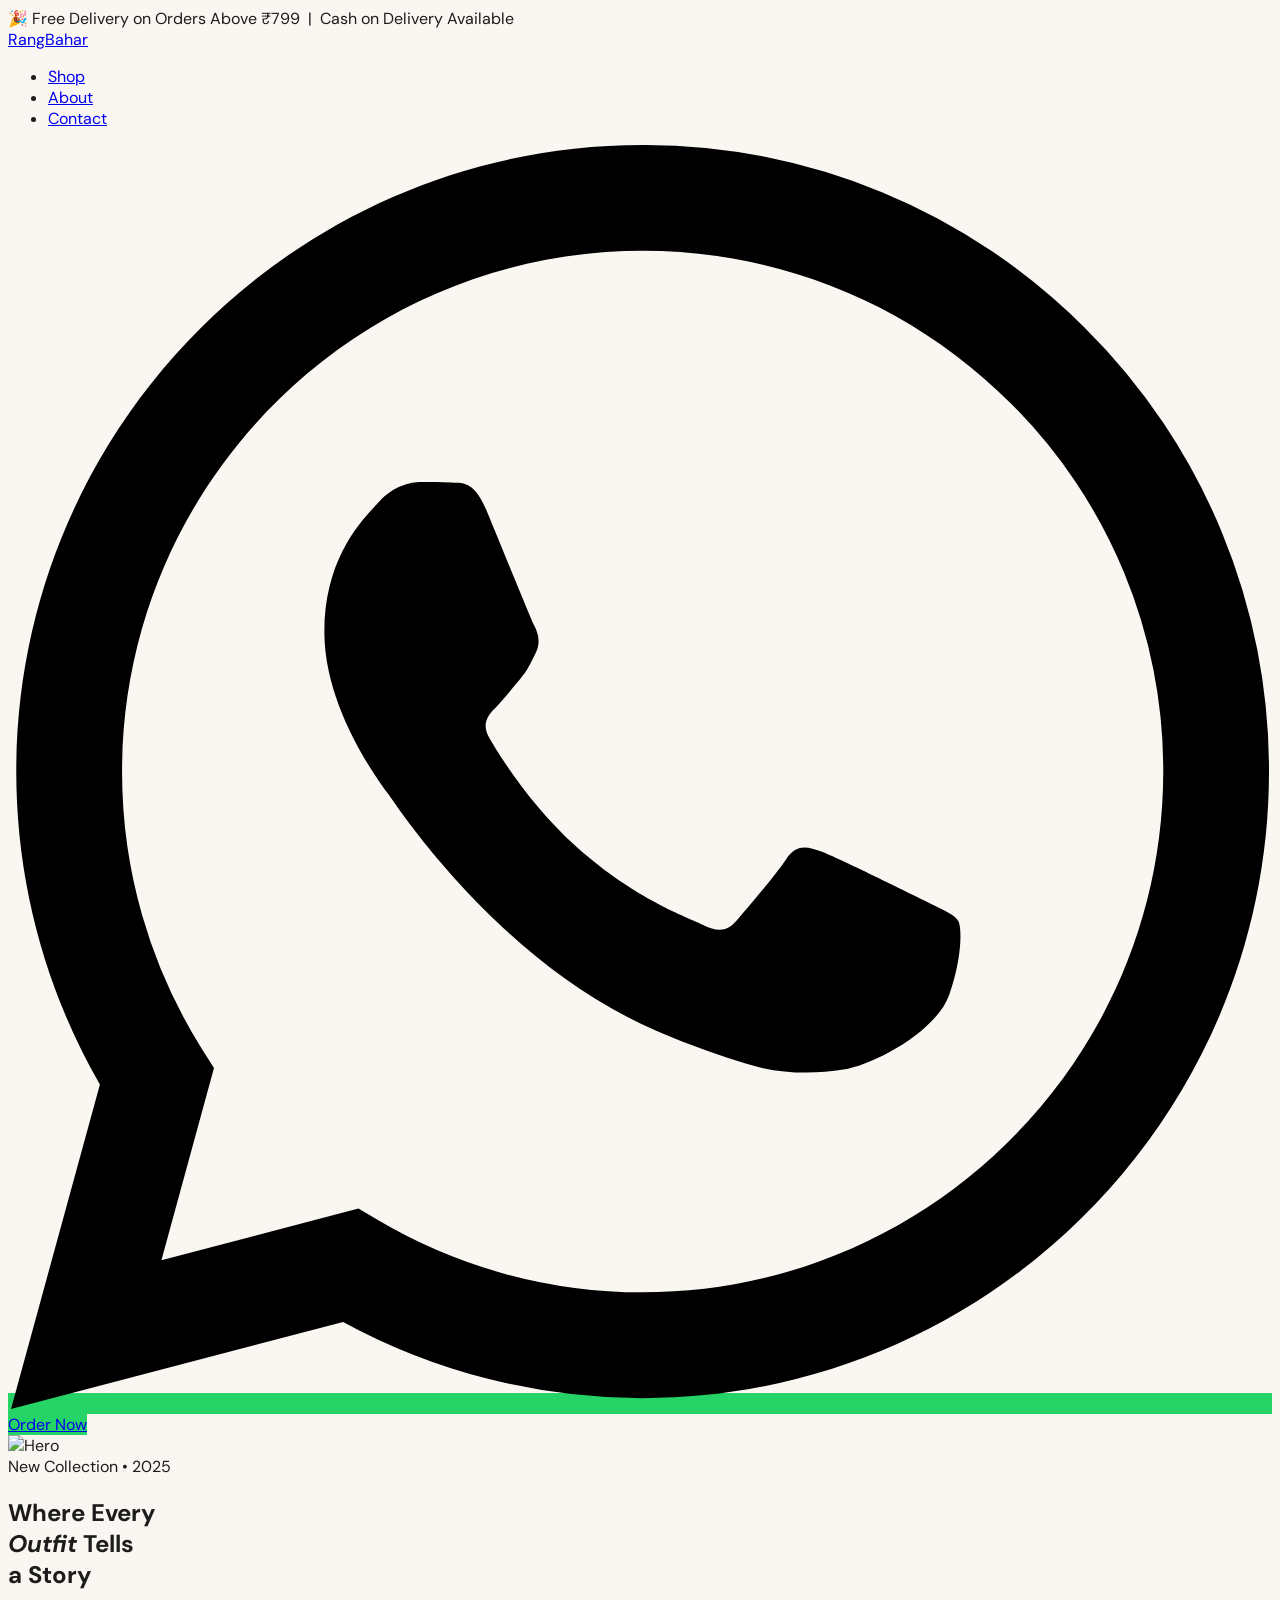
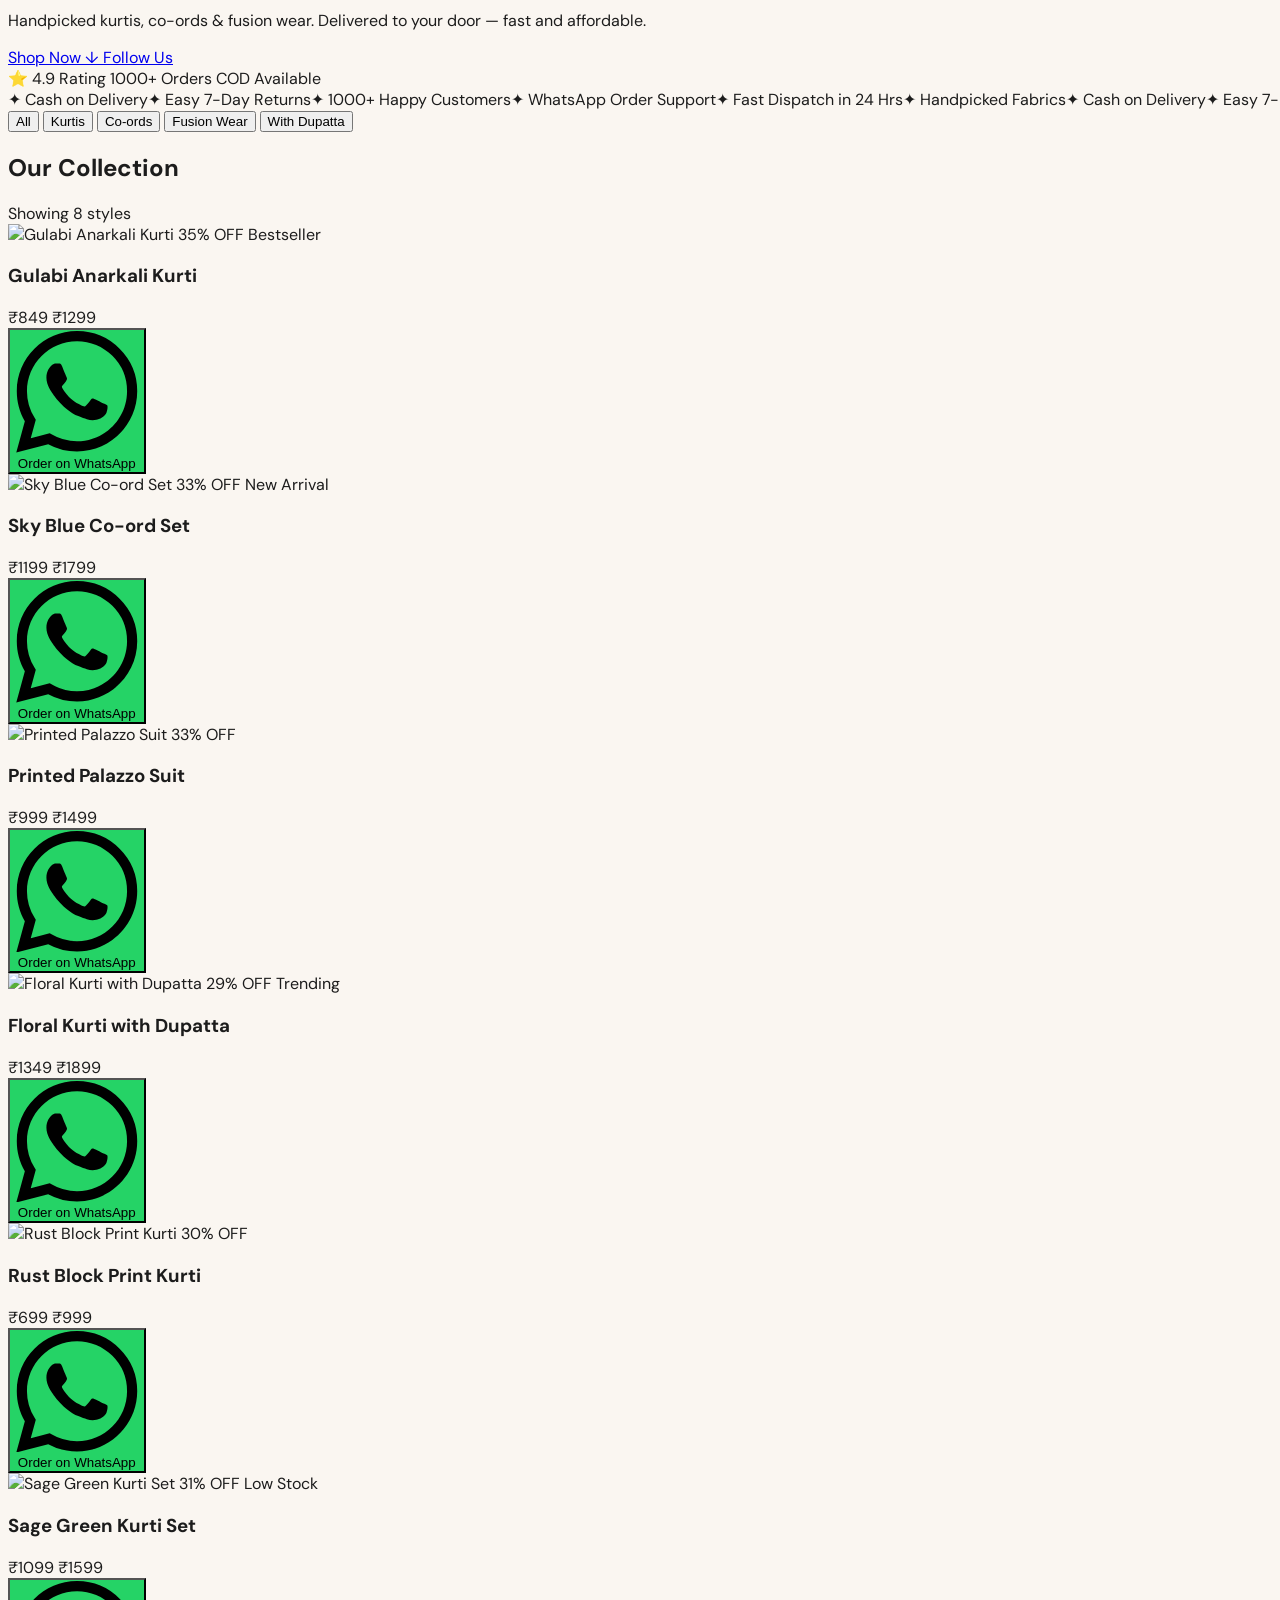
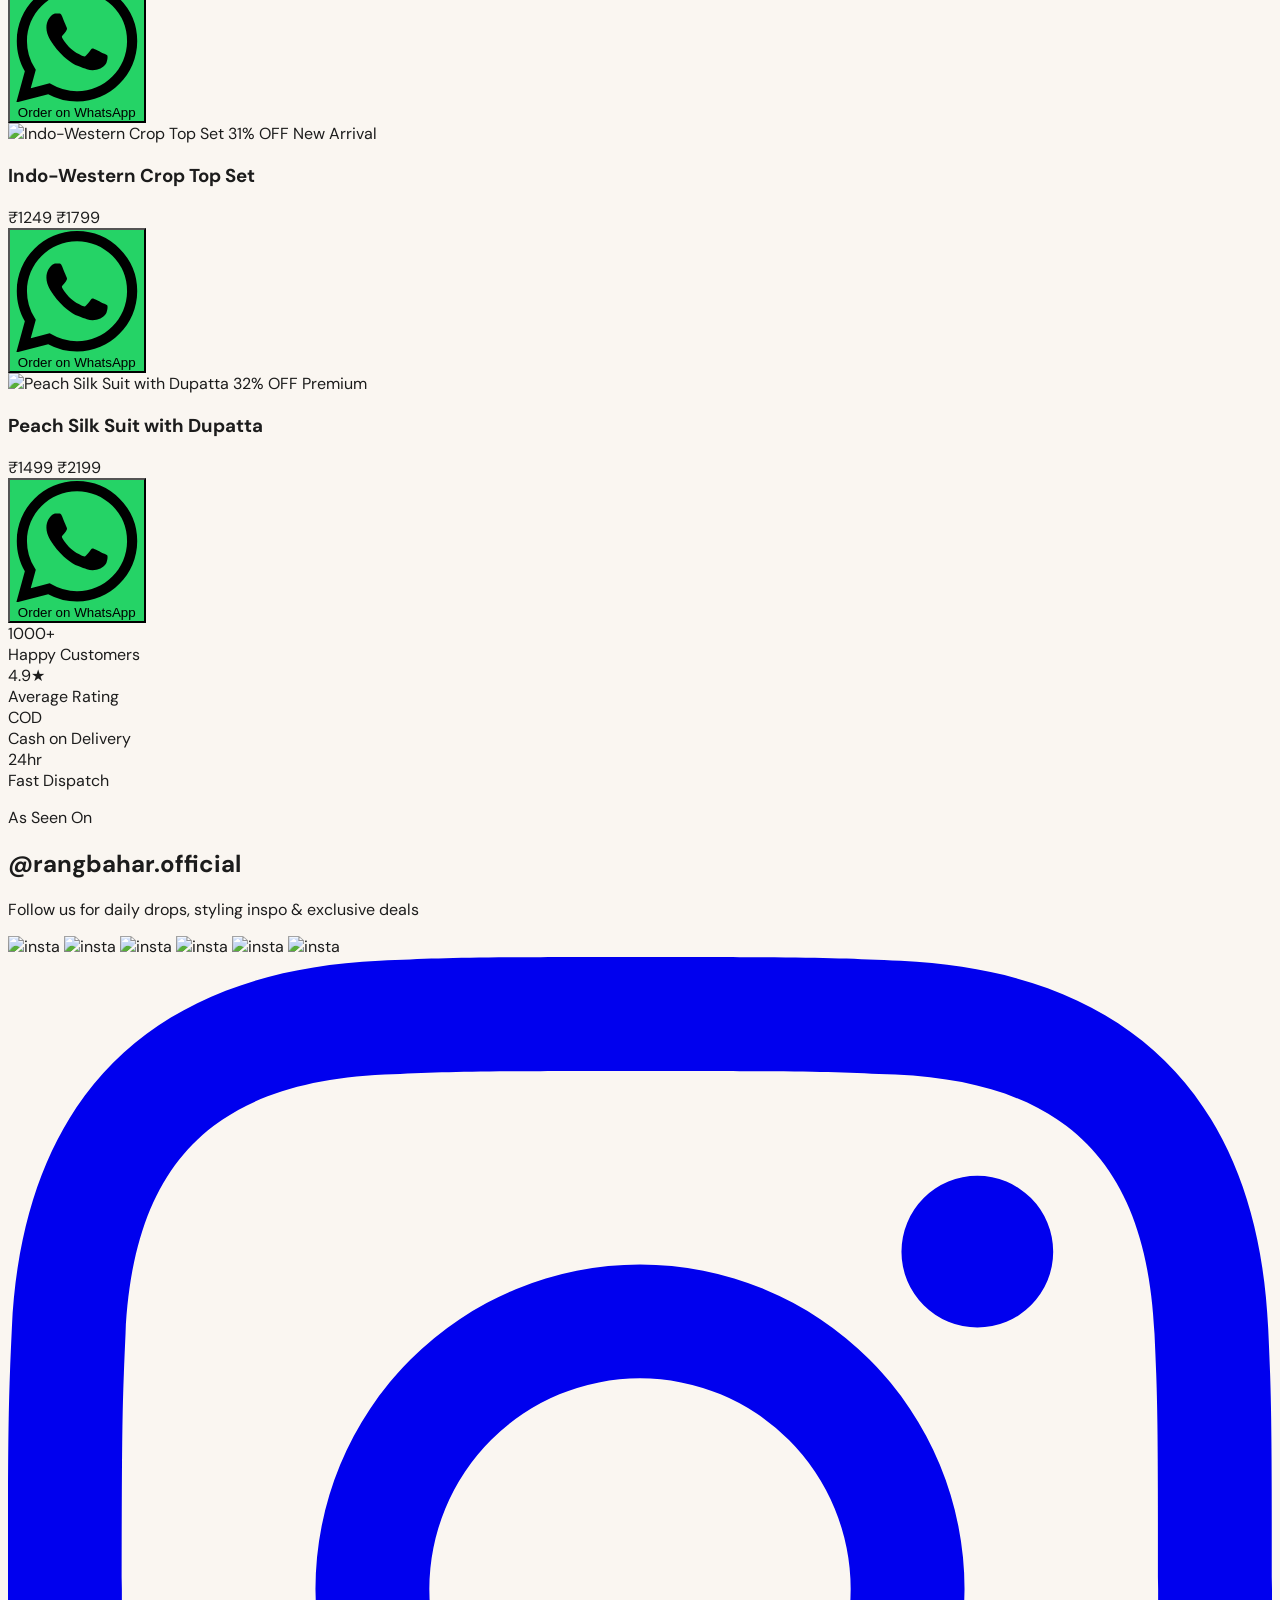
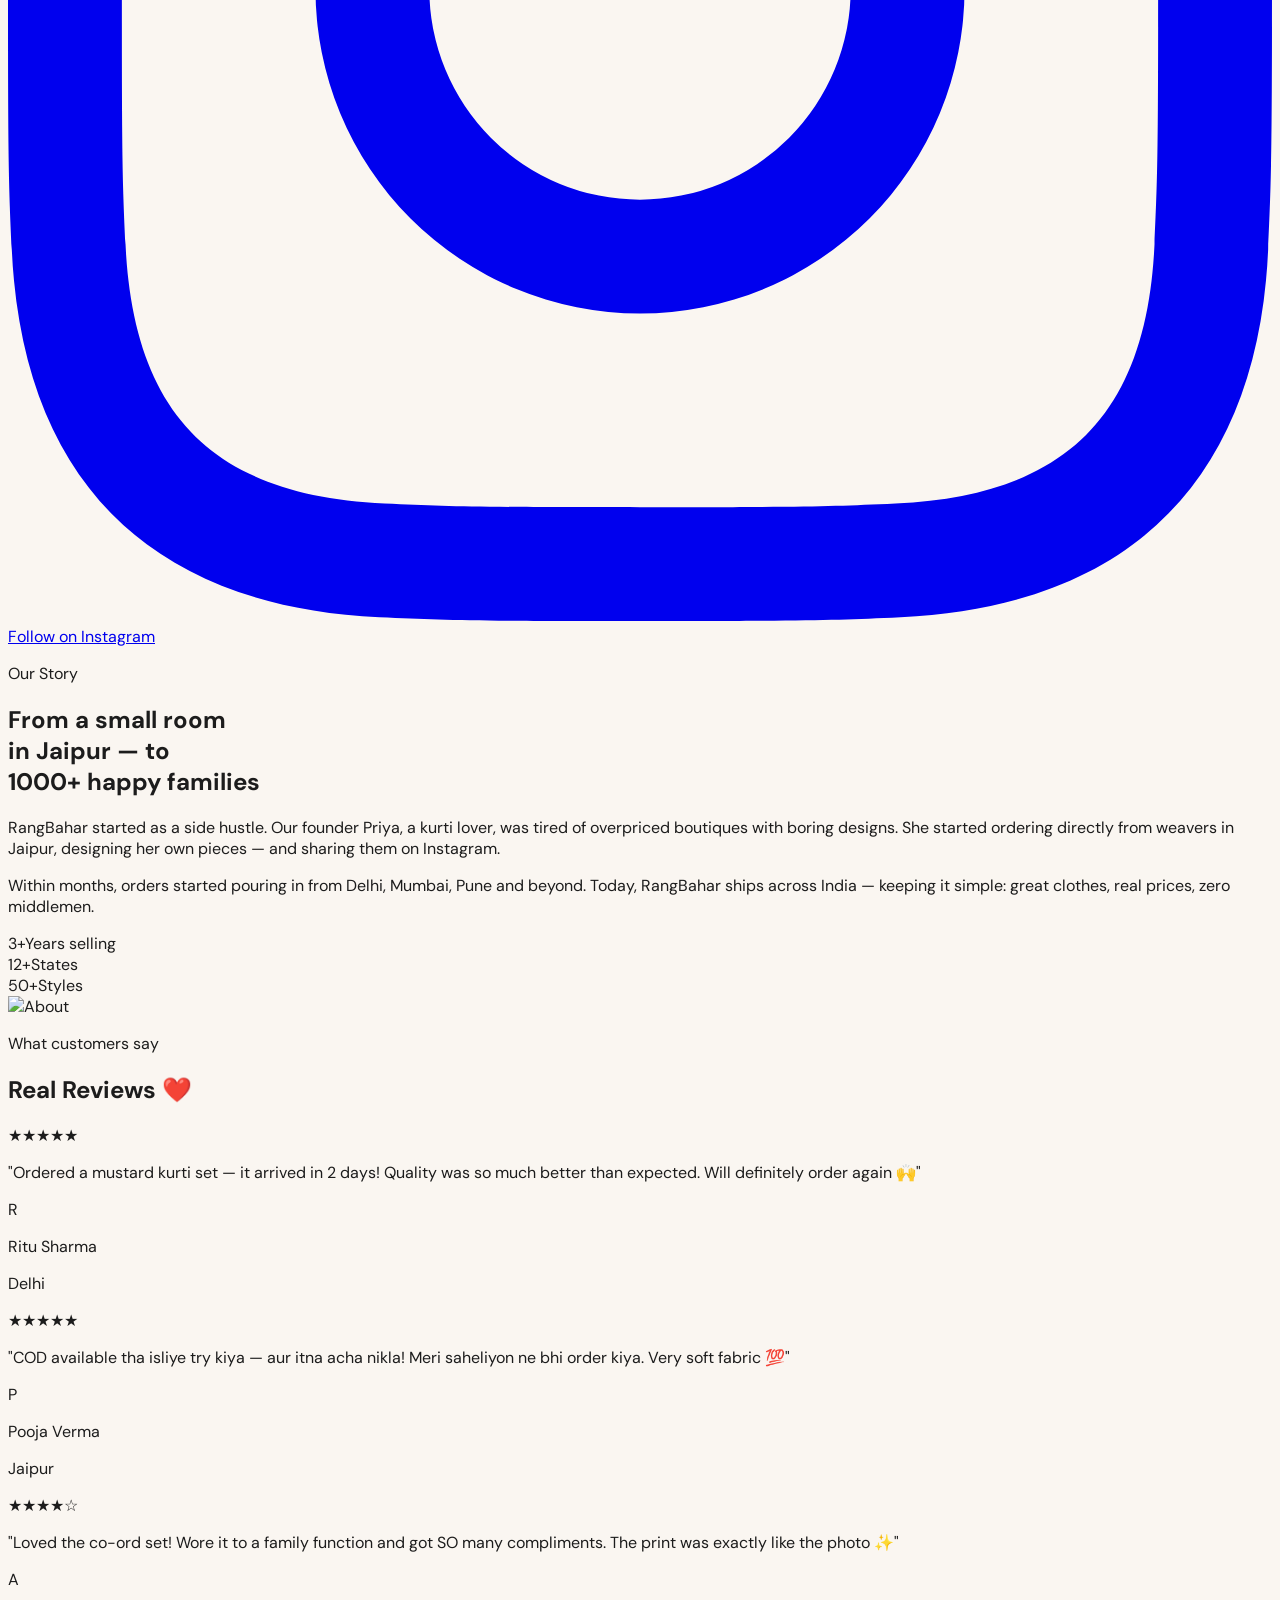
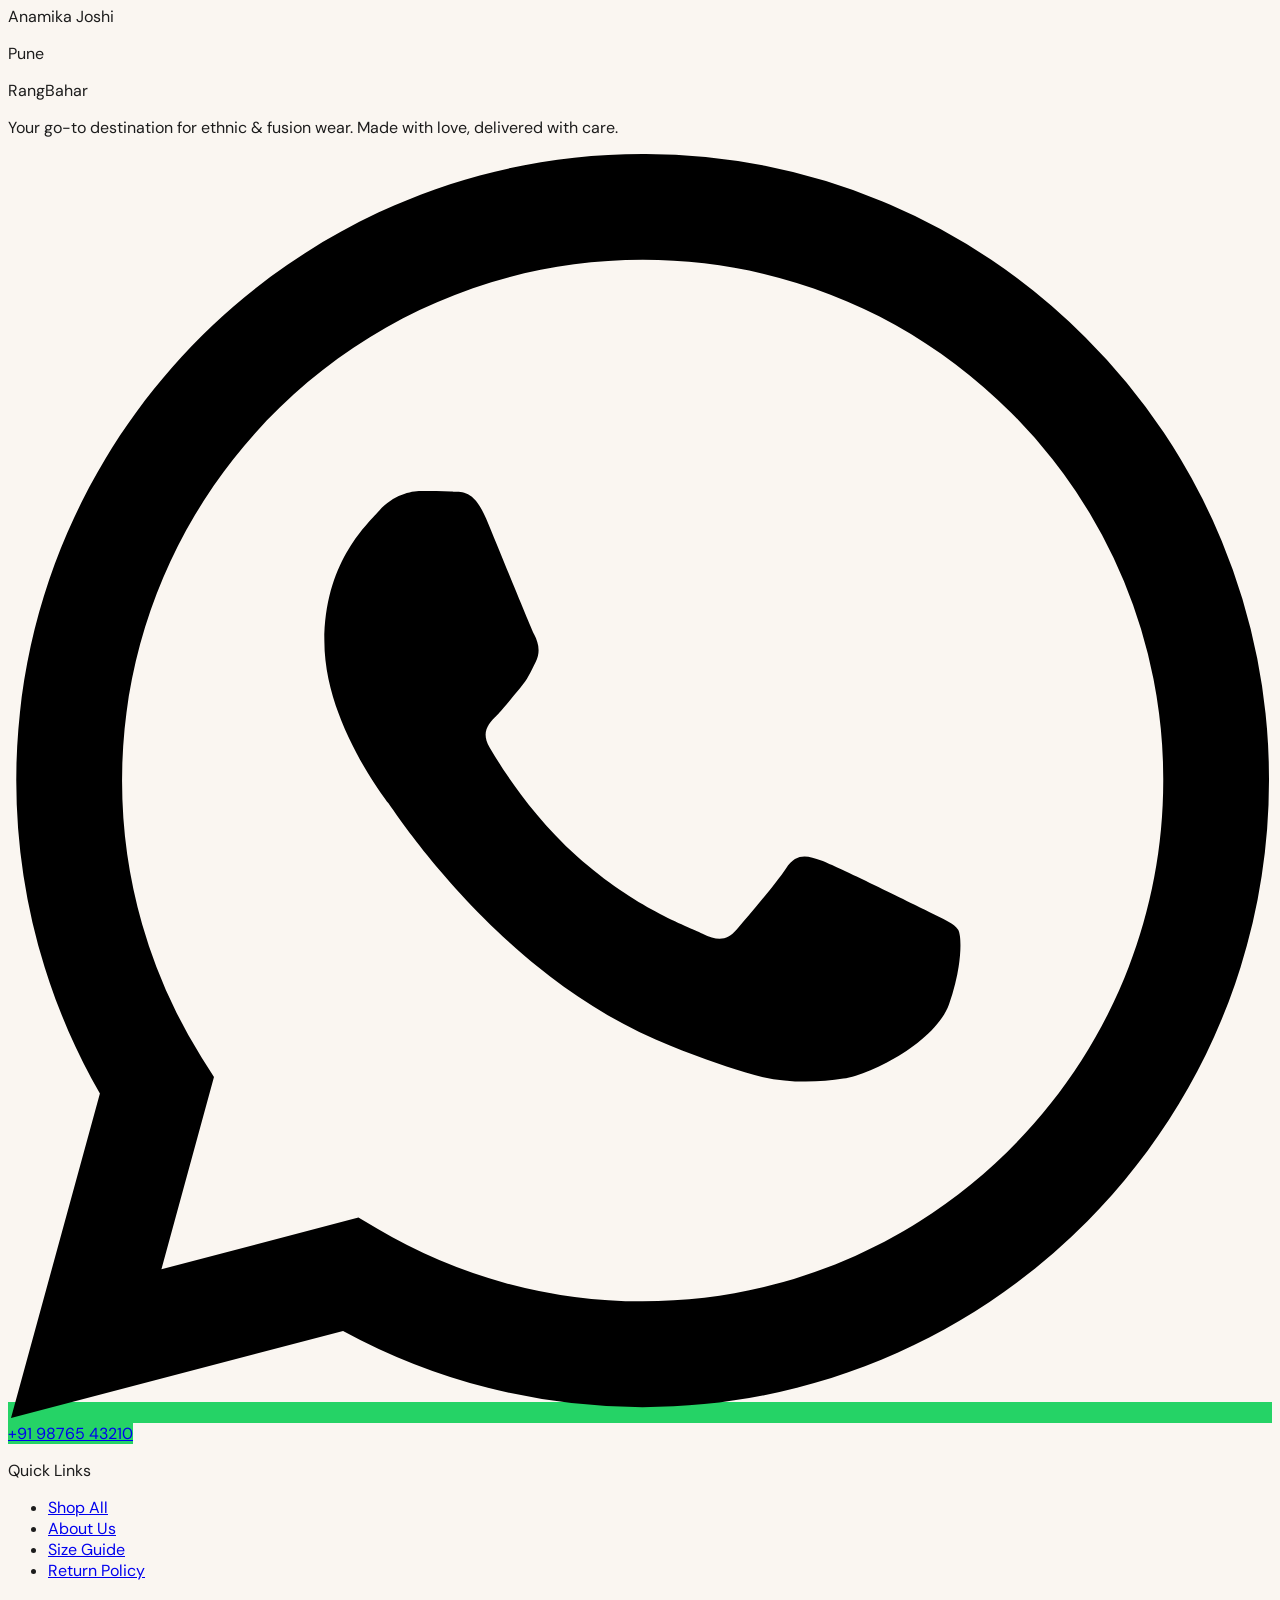
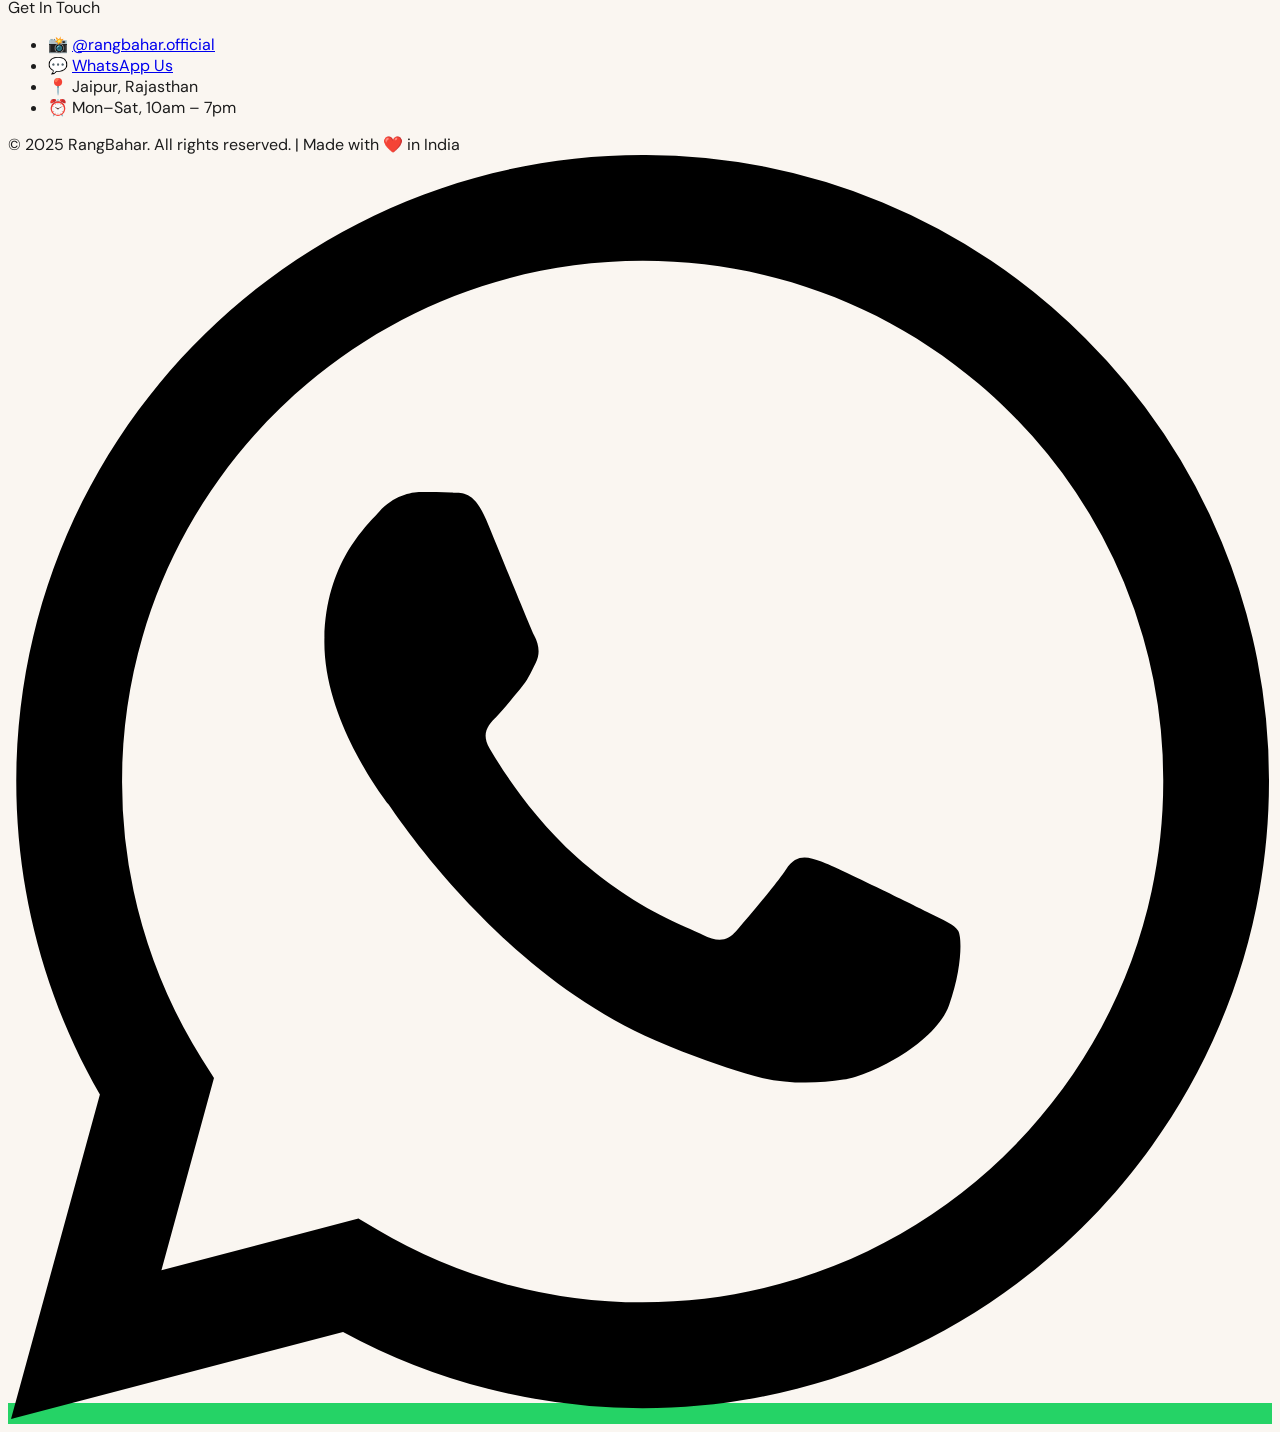
==== index.html @ 63e363c8 "Add files via upload" ====
<!DOCTYPE html>
<html lang="en">
<head>
  <meta charset="UTF-8" />
  <meta name="viewport" content="width=device-width, initial-scale=1.0" />
  <title>Rang Bahar – Ethnic & Fusion Wear</title>
  <script src="https://cdn.tailwindcss.com"></script>
  <link rel="preconnect" href="https://fonts.googleapis.com" />
  <link href="https://fonts.googleapis.com/css2?family=Playfair+Display:ital,wght@0,500;0,700;1,500&family=DM+Sans:wght@300;400;500;600&display=swap" rel="stylesheet" />

  <script>
    tailwind.config = {
      theme: {
        extend: {
          colors: {
            brand: '#C8523A',
            brandDark: '#a03e2c',
            cream: '#FAF6F1',
            charcoal: '#1C1C1C',
            muted: '#6B6B6B',
            gold: '#D4A853',
          },
          fontFamily: {
            display: ['"Playfair Display"', 'serif'],
            body: ['"DM Sans"', 'sans-serif'],
          },
        },
      },
    };
  </script>

  <style>
    body { font-family: 'DM Sans', sans-serif; background: #FAF6F1; color: #1C1C1C; }

    .hero-overlay {
      background: linear-gradient(to right, rgba(28,28,28,0.75) 45%, rgba(28,28,28,0.1) 100%);
    }

    .product-card { transition: transform 0.25s ease, box-shadow 0.25s ease; }
    .product-card:hover { transform: translateY(-4px); box-shadow: 0 12px 32px rgba(0,0,0,0.12); }

    .wa-btn { background: #25D366; transition: background 0.2s ease, transform 0.15s ease; }
    .wa-btn:hover { background: #1dbd5a; transform: scale(1.03); }
    .wa-btn:active { transform: scale(0.98); }

    .no-scrollbar::-webkit-scrollbar { display: none; }
    .no-scrollbar { -ms-overflow-style: none; scrollbar-width: none; }

    @keyframes pulse-badge { 0%,100%{opacity:1} 50%{opacity:0.75} }
    .badge-pulse { animation: pulse-badge 2s infinite; }

    @keyframes marquee { 0%{transform:translateX(0)} 100%{transform:translateX(-50%)} }
    .marquee-track { display:flex; width:max-content; animation: marquee 22s linear infinite; }

    @keyframes fadeUp { from{opacity:0;transform:translateY(20px)} to{opacity:1;transform:translateY(0)} }
    .fade-up { animation: fadeUp 0.6s ease forwards; }
    .delay-1 { animation-delay: 0.15s; opacity:0; }
    .delay-2 { animation-delay: 0.3s; opacity:0; }
    .delay-3 { animation-delay: 0.45s; opacity:0; }
  </style>
</head>

<body class="antialiased">

  <!-- ANNOUNCEMENT BAR -->
  <div class="bg-brand text-white text-xs font-body font-medium tracking-widest text-center py-2 px-4 uppercase">
    🎉 Free Delivery on Orders Above ₹799 &nbsp;|&nbsp; Cash on Delivery Available
  </div>

  <!-- NAVBAR -->
  <nav class="sticky top-0 z-50 bg-cream/95 backdrop-blur border-b border-stone-200 px-4 py-3 flex items-center justify-between">
    <a href="index.html" class="font-display text-2xl font-bold tracking-tight text-charcoal">
      Rang<span class="text-brand">Bahar</span>
    </a>
    <ul class="hidden md:flex gap-7 text-sm font-body text-muted font-medium">
      <li><a href="#products" class="hover:text-brand transition-colors">Shop</a></li>
      <li><a href="#about" class="hover:text-brand transition-colors">About</a></li>
      <li><a href="#contact" class="hover:text-brand transition-colors">Contact</a></li>
    </ul>
    <a href="https://wa.me/919876543210?text=Hi!%20I%20want%20to%20place%20an%20order%20on%20RangBahar" target="_blank"
      class="wa-btn text-white text-xs font-semibold px-4 py-2 rounded-full flex items-center gap-2">
      <svg class="w-4 h-4 fill-white" viewBox="0 0 24 24"><path d="M17.472 14.382c-.297-.149-1.758-.867-2.03-.967-.273-.099-.471-.148-.67.15-.197.297-.767.966-.94 1.164-.173.199-.347.223-.644.075-.297-.15-1.255-.463-2.39-1.475-.883-.788-1.48-1.761-1.653-2.059-.173-.297-.018-.458.13-.606.134-.133.298-.347.446-.52.149-.174.198-.298.298-.497.099-.198.05-.371-.025-.52-.075-.149-.669-1.612-.916-2.207-.242-.579-.487-.5-.669-.51-.173-.008-.371-.01-.57-.01-.198 0-.52.074-.792.372-.272.297-1.04 1.016-1.04 2.479 0 1.462 1.065 2.875 1.213 3.074.149.198 2.096 3.2 5.077 4.487.709.306 1.262.489 1.694.625.712.227 1.36.195 1.871.118.571-.085 1.758-.719 2.006-1.413.248-.694.248-1.289.173-1.413-.074-.124-.272-.198-.57-.347m-5.421 7.403h-.004a9.87 9.87 0 01-5.031-1.378l-.361-.214-3.741.982.998-3.648-.235-.374a9.86 9.86 0 01-1.51-5.26c.001-5.45 4.436-9.884 9.888-9.884 2.64 0 5.122 1.03 6.988 2.898a9.825 9.825 0 012.893 6.994c-.003 5.45-4.437 9.884-9.885 9.884m8.413-18.297A11.815 11.815 0 0012.05 0C5.495 0 .16 5.335.157 11.892c0 2.096.547 4.142 1.588 5.945L.057 24l6.305-1.654a11.882 11.882 0 005.683 1.448h.005c6.554 0 11.89-5.335 11.893-11.893a11.821 11.821 0 00-3.48-8.413Z"/></svg>
      Order Now
    </a>
  </nav>

  <!-- HERO -->
  <section class="relative h-[88vh] min-h-[520px] overflow-hidden">
    <img src="https://images.unsplash.com/photo-1610030469983-98e550d6193c?w=1400&q=80"
      alt="Hero" class="absolute inset-0 w-full h-full object-cover object-top" />
    <div class="hero-overlay absolute inset-0"></div>
    <div class="relative z-10 h-full flex flex-col justify-center px-6 md:px-16 max-w-2xl">
      <span class="fade-up text-gold text-xs font-body font-semibold uppercase tracking-[0.2em] mb-3">New Collection • 2025</span>
      <h1 class="fade-up delay-1 font-display text-5xl md:text-6xl font-bold text-white leading-tight">
        Where Every <br/><em class="not-italic text-brand">Outfit</em> Tells<br/> a Story
      </h1>
      <p class="fade-up delay-2 font-body text-stone-300 mt-4 text-base md:text-lg max-w-sm leading-relaxed">
        Handpicked kurtis, co-ords & fusion wear. Delivered to your door — fast and affordable.
      </p>
      <div class="fade-up delay-3 flex gap-3 mt-8">
        <a href="#products" class="bg-brand hover:bg-brandDark text-white font-semibold px-7 py-3 rounded-full text-sm transition-all shadow-lg">
          Shop Now ↓
        </a>
        <a href="https://www.instagram.com/" target="_blank"
          class="border border-white/50 text-white px-7 py-3 rounded-full text-sm font-medium hover:bg-white/10 transition-all">
          Follow Us
        </a>
      </div>
    </div>
    <div class="absolute bottom-6 left-1/2 -translate-x-1/2 bg-white/90 backdrop-blur rounded-full px-5 py-2 flex items-center gap-3 text-xs font-semibold text-charcoal shadow-lg whitespace-nowrap">
      <span>⭐ 4.9 Rating</span>
      <span class="w-px h-4 bg-stone-300"></span>
      <span>1000+ Orders</span>
      <span class="w-px h-4 bg-stone-300"></span>
      <span>COD Available</span>
    </div>
  </section>

  <!-- TRUST MARQUEE -->
  <div class="bg-charcoal text-cream py-3 overflow-hidden">
    <div class="marquee-track text-xs font-body font-medium tracking-widest uppercase">
      <span class="mx-8">✦ Cash on Delivery</span><span class="mx-8">✦ Easy 7-Day Returns</span>
      <span class="mx-8">✦ 1000+ Happy Customers</span><span class="mx-8">✦ WhatsApp Order Support</span>
      <span class="mx-8">✦ Fast Dispatch in 24 Hrs</span><span class="mx-8">✦ Handpicked Fabrics</span>
      <span class="mx-8">✦ Cash on Delivery</span><span class="mx-8">✦ Easy 7-Day Returns</span>
      <span class="mx-8">✦ 1000+ Happy Customers</span><span class="mx-8">✦ WhatsApp Order Support</span>
      <span class="mx-8">✦ Fast Dispatch in 24 Hrs</span><span class="mx-8">✦ Handpicked Fabrics</span>
    </div>
  </div>

  <!-- CATEGORY PILLS -->
  <section class="px-4 md:px-10 py-8">
    <div class="flex gap-3 overflow-x-auto no-scrollbar pb-1">
      <button onclick="filterProducts('all')" id="cat-all" class="cat-btn shrink-0 px-5 py-2 rounded-full text-sm font-semibold border border-brand bg-brand text-white transition-all">All</button>
      <button onclick="filterProducts('kurti')" id="cat-kurti" class="cat-btn shrink-0 px-5 py-2 rounded-full text-sm font-semibold border border-stone-300 text-muted hover:border-brand hover:text-brand transition-all">Kurtis</button>
      <button onclick="filterProducts('coord')" id="cat-coord" class="cat-btn shrink-0 px-5 py-2 rounded-full text-sm font-semibold border border-stone-300 text-muted hover:border-brand hover:text-brand transition-all">Co-ords</button>
      <button onclick="filterProducts('fusion')" id="cat-fusion" class="cat-btn shrink-0 px-5 py-2 rounded-full text-sm font-semibold border border-stone-300 text-muted hover:border-brand hover:text-brand transition-all">Fusion Wear</button>
      <button onclick="filterProducts('dupatta')" id="cat-dupatta" class="cat-btn shrink-0 px-5 py-2 rounded-full text-sm font-semibold border border-stone-300 text-muted hover:border-brand hover:text-brand transition-all">With Dupatta</button>
    </div>
  </section>

  <!-- PRODUCT GRID -->
  <section id="products" class="px-4 md:px-10 pb-16">
    <div class="flex items-baseline justify-between mb-6">
      <h2 class="font-display text-2xl md:text-3xl font-bold text-charcoal">Our Collection</h2>
      <span class="text-muted text-sm">Showing <span id="product-count">8</span> styles</span>
    </div>
    <div id="product-grid" class="grid grid-cols-2 md:grid-cols-3 lg:grid-cols-4 gap-4 md:gap-6"></div>
  </section>

  <!-- TRUST STATS -->
  <section class="bg-white border-y border-stone-100 py-12 px-6 md:px-10">
    <div class="max-w-5xl mx-auto grid grid-cols-2 md:grid-cols-4 gap-8 text-center">
      <div><div class="text-3xl font-display font-bold text-brand">1000+</div><div class="text-sm text-muted mt-1">Happy Customers</div></div>
      <div><div class="text-3xl font-display font-bold text-brand">4.9★</div><div class="text-sm text-muted mt-1">Average Rating</div></div>
      <div><div class="text-3xl font-display font-bold text-brand">COD</div><div class="text-sm text-muted mt-1">Cash on Delivery</div></div>
      <div><div class="text-3xl font-display font-bold text-brand">24hr</div><div class="text-sm text-muted mt-1">Fast Dispatch</div></div>
    </div>
  </section>

  <!-- INSTAGRAM SECTION -->
  <section class="py-12 px-4 md:px-10 text-center">
    <p class="text-xs uppercase tracking-widest text-muted font-semibold mb-2">As Seen On</p>
    <h2 class="font-display text-2xl font-bold text-charcoal mb-1">@rangbahar.official</h2>
    <p class="text-sm text-muted mb-6">Follow us for daily drops, styling inspo & exclusive deals</p>
    <div class="grid grid-cols-3 md:grid-cols-6 gap-2 max-w-3xl mx-auto mb-6">
      <img src="https://images.unsplash.com/photo-1583391733956-6c78276477e2?w=200&q=70" class="aspect-square object-cover rounded-lg" alt="insta" />
      <img src="https://images.unsplash.com/photo-1571513722275-4b41940f54b8?w=200&q=70" class="aspect-square object-cover rounded-lg" alt="insta" />
      <img src="https://images.unsplash.com/photo-1596755094514-f87e34085b2c?w=200&q=70" class="aspect-square object-cover rounded-lg" alt="insta" />
      <img src="https://images.unsplash.com/photo-1614252235316-8c857d38b5f4?w=200&q=70" class="aspect-square object-cover rounded-lg" alt="insta" />
      <img src="https://images.unsplash.com/photo-1562572159-4efc207f5aff?w=200&q=70" class="aspect-square object-cover rounded-lg" alt="insta" />
      <img src="https://images.unsplash.com/photo-1549298916-b41d501d3772?w=200&q=70" class="aspect-square object-cover rounded-lg" alt="insta" />
    </div>
    <a href="https://www.instagram.com/" target="_blank"
      class="inline-flex items-center gap-2 border-2 border-charcoal text-charcoal font-semibold px-7 py-2.5 rounded-full hover:bg-charcoal hover:text-white transition-all text-sm">
      <svg class="w-4 h-4" fill="currentColor" viewBox="0 0 24 24"><path d="M12 2.163c3.204 0 3.584.012 4.85.07 3.252.148 4.771 1.691 4.919 4.919.058 1.265.069 1.645.069 4.849 0 3.205-.012 3.584-.069 4.849-.149 3.225-1.664 4.771-4.919 4.919-1.266.058-1.644.07-4.85.07-3.204 0-3.584-.012-4.849-.07-3.26-.149-4.771-1.699-4.919-4.92-.058-1.265-.07-1.644-.07-4.849 0-3.204.013-3.583.07-4.849.149-3.227 1.664-4.771 4.919-4.919 1.266-.057 1.645-.069 4.849-.069zM12 0C8.741 0 8.333.014 7.053.072 2.695.272.273 2.69.073 7.052.014 8.333 0 8.741 0 12c0 3.259.014 3.668.072 4.948.2 4.358 2.618 6.78 6.98 6.98C8.333 23.986 8.741 24 12 24c3.259 0 3.668-.014 4.948-.072 4.354-.2 6.782-2.618 6.979-6.98.059-1.28.073-1.689.073-4.948 0-3.259-.014-3.667-.072-4.947-.196-4.354-2.617-6.78-6.979-6.98C15.668.014 15.259 0 12 0zm0 5.838a6.162 6.162 0 100 12.324 6.162 6.162 0 000-12.324zM12 16a4 4 0 110-8 4 4 0 010 8zm6.406-11.845a1.44 1.44 0 100 2.881 1.44 1.44 0 000-2.881z"/></svg>
      Follow on Instagram
    </a>
  </section>

  <!-- ABOUT -->
  <section id="about" class="bg-charcoal text-cream py-16 px-6 md:px-10">
    <div class="max-w-4xl mx-auto md:flex gap-12 items-center">
      <div class="flex-1">
        <p class="text-brand text-xs uppercase tracking-widest font-semibold mb-3">Our Story</p>
        <h2 class="font-display text-3xl md:text-4xl font-bold mb-5 leading-snug">
          From a small room<br/>in Jaipur — to<br/>1000+ happy families
        </h2>
        <p class="text-stone-400 text-sm leading-7 mb-4">
          RangBahar started as a side hustle. Our founder Priya, a kurti lover, was tired of overpriced boutiques with boring designs. She started ordering directly from weavers in Jaipur, designing her own pieces — and sharing them on Instagram.
        </p>
        <p class="text-stone-400 text-sm leading-7">
          Within months, orders started pouring in from Delhi, Mumbai, Pune and beyond. Today, RangBahar ships across India — keeping it simple: great clothes, real prices, zero middlemen.
        </p>
        <div class="mt-6 flex gap-8 text-sm font-semibold">
          <div><span class="text-brand text-2xl font-display font-bold block">3+</span><span class="text-stone-500">Years selling</span></div>
          <div><span class="text-brand text-2xl font-display font-bold block">12+</span><span class="text-stone-500">States</span></div>
          <div><span class="text-brand text-2xl font-display font-bold block">50+</span><span class="text-stone-500">Styles</span></div>
        </div>
      </div>
      <div class="mt-8 md:mt-0 flex-shrink-0">
        <img src="https://images.unsplash.com/photo-1551488831-00ddcb6c6bd3?w=400&q=80"
          class="w-full md:w-72 h-80 object-cover rounded-2xl shadow-2xl" alt="About" />
      </div>
    </div>
  </section>

  <!-- TESTIMONIALS -->
  <section class="py-14 px-4 md:px-10 bg-cream">
    <div class="text-center mb-8">
      <p class="text-xs uppercase tracking-widest text-muted font-semibold mb-1">What customers say</p>
      <h2 class="font-display text-2xl font-bold text-charcoal">Real Reviews ❤️</h2>
    </div>
    <div class="grid md:grid-cols-3 gap-5 max-w-5xl mx-auto">
      <div class="bg-white rounded-2xl p-5 shadow-sm border border-stone-100">
        <div class="text-gold text-sm mb-2">★★★★★</div>
        <p class="text-sm text-charcoal leading-relaxed mb-4">"Ordered a mustard kurti set — it arrived in 2 days! Quality was so much better than expected. Will definitely order again 🙌"</p>
        <div class="flex items-center gap-3">
          <div class="w-9 h-9 rounded-full bg-brand/20 flex items-center justify-center text-brand font-bold font-display">R</div>
          <div><p class="text-sm font-semibold text-charcoal">Ritu Sharma</p><p class="text-xs text-muted">Delhi</p></div>
        </div>
      </div>
      <div class="bg-white rounded-2xl p-5 shadow-sm border border-stone-100">
        <div class="text-gold text-sm mb-2">★★★★★</div>
        <p class="text-sm text-charcoal leading-relaxed mb-4">"COD available tha isliye try kiya — aur itna acha nikla! Meri saheliyon ne bhi order kiya. Very soft fabric 💯"</p>
        <div class="flex items-center gap-3">
          <div class="w-9 h-9 rounded-full bg-brand/20 flex items-center justify-center text-brand font-bold font-display">P</div>
          <div><p class="text-sm font-semibold text-charcoal">Pooja Verma</p><p class="text-xs text-muted">Jaipur</p></div>
        </div>
      </div>
      <div class="bg-white rounded-2xl p-5 shadow-sm border border-stone-100">
        <div class="text-gold text-sm mb-2">★★★★☆</div>
        <p class="text-sm text-charcoal leading-relaxed mb-4">"Loved the co-ord set! Wore it to a family function and got SO many compliments. The print was exactly like the photo ✨"</p>
        <div class="flex items-center gap-3">
          <div class="w-9 h-9 rounded-full bg-brand/20 flex items-center justify-center text-brand font-bold font-display">A</div>
          <div><p class="text-sm font-semibold text-charcoal">Anamika Joshi</p><p class="text-xs text-muted">Pune</p></div>
        </div>
      </div>
    </div>
  </section>

  <!-- FOOTER -->
  <footer id="contact" class="bg-charcoal text-stone-400 py-12 px-6 md:px-10">
    <div class="max-w-5xl mx-auto grid md:grid-cols-3 gap-10">
      <div>
        <p class="font-display text-2xl font-bold text-white mb-2">Rang<span class="text-brand">Bahar</span></p>
        <p class="text-sm leading-relaxed text-stone-500 mb-5">Your go-to destination for ethnic & fusion wear. Made with love, delivered with care.</p>
        <a href="https://wa.me/919876543210" target="_blank"
          class="inline-flex items-center gap-2 wa-btn text-white text-sm font-semibold px-5 py-2.5 rounded-full">
          <svg class="w-4 h-4 fill-white" viewBox="0 0 24 24"><path d="M17.472 14.382c-.297-.149-1.758-.867-2.03-.967-.273-.099-.471-.148-.67.15-.197.297-.767.966-.94 1.164-.173.199-.347.223-.644.075-.297-.15-1.255-.463-2.39-1.475-.883-.788-1.48-1.761-1.653-2.059-.173-.297-.018-.458.13-.606.134-.133.298-.347.446-.52.149-.174.198-.298.298-.497.099-.198.05-.371-.025-.52-.075-.149-.669-1.612-.916-2.207-.242-.579-.487-.5-.669-.51-.173-.008-.371-.01-.57-.01-.198 0-.52.074-.792.372-.272.297-1.04 1.016-1.04 2.479 0 1.462 1.065 2.875 1.213 3.074.149.198 2.096 3.2 5.077 4.487.709.306 1.262.489 1.694.625.712.227 1.36.195 1.871.118.571-.085 1.758-.719 2.006-1.413.248-.694.248-1.289.173-1.413-.074-.124-.272-.198-.57-.347m-5.421 7.403h-.004a9.87 9.87 0 01-5.031-1.378l-.361-.214-3.741.982.998-3.648-.235-.374a9.86 9.86 0 01-1.51-5.26c.001-5.45 4.436-9.884 9.888-9.884 2.64 0 5.122 1.03 6.988 2.898a9.825 9.825 0 012.893 6.994c-.003 5.45-4.437 9.884-9.885 9.884m8.413-18.297A11.815 11.815 0 0012.05 0C5.495 0 .16 5.335.157 11.892c0 2.096.547 4.142 1.588 5.945L.057 24l6.305-1.654a11.882 11.882 0 005.683 1.448h.005c6.554 0 11.89-5.335 11.893-11.893a11.821 11.821 0 00-3.48-8.413Z"/></svg>
          +91 98765 43210
        </a>
      </div>
      <div>
        <p class="text-white font-semibold mb-4">Quick Links</p>
        <ul class="space-y-2 text-sm">
          <li><a href="#products" class="hover:text-brand transition-colors">Shop All</a></li>
          <li><a href="#about" class="hover:text-brand transition-colors">About Us</a></li>
          <li><a href="#" class="hover:text-brand transition-colors">Size Guide</a></li>
          <li><a href="#" class="hover:text-brand transition-colors">Return Policy</a></li>
        </ul>
      </div>
      <div>
        <p class="text-white font-semibold mb-4">Get In Touch</p>
        <ul class="space-y-2 text-sm">
          <li>📸 <a href="https://instagram.com/" class="hover:text-brand transition-colors">@rangbahar.official</a></li>
          <li>💬 <a href="https://wa.me/919876543210" class="hover:text-brand transition-colors">WhatsApp Us</a></li>
          <li>📍 Jaipur, Rajasthan</li>
          <li>⏰ Mon–Sat, 10am – 7pm</li>
        </ul>
      </div>
    </div>
    <div class="border-t border-stone-800 mt-10 pt-6 text-center text-xs text-stone-600">
      © 2025 RangBahar. All rights reserved. | Made with ❤️ in India
    </div>
  </footer>

  <!-- FLOATING WHATSAPP -->
  <a href="https://wa.me/919876543210?text=Hi!%20I%20want%20to%20browse%20RangBahar" target="_blank"
    class="fixed bottom-5 right-5 z-50 w-14 h-14 rounded-full shadow-xl flex items-center justify-center wa-btn">
    <svg class="w-7 h-7 fill-white" viewBox="0 0 24 24"><path d="M17.472 14.382c-.297-.149-1.758-.867-2.03-.967-.273-.099-.471-.148-.67.15-.197.297-.767.966-.94 1.164-.173.199-.347.223-.644.075-.297-.15-1.255-.463-2.39-1.475-.883-.788-1.48-1.761-1.653-2.059-.173-.297-.018-.458.13-.606.134-.133.298-.347.446-.52.149-.174.198-.298.298-.497.099-.198.05-.371-.025-.52-.075-.149-.669-1.612-.916-2.207-.242-.579-.487-.5-.669-.51-.173-.008-.371-.01-.57-.01-.198 0-.52.074-.792.372-.272.297-1.04 1.016-1.04 2.479 0 1.462 1.065 2.875 1.213 3.074.149.198 2.096 3.2 5.077 4.487.709.306 1.262.489 1.694.625.712.227 1.36.195 1.871.118.571-.085 1.758-.719 2.006-1.413.248-.694.248-1.289.173-1.413-.074-.124-.272-.198-.57-.347m-5.421 7.403h-.004a9.87 9.87 0 01-5.031-1.378l-.361-.214-3.741.982.998-3.648-.235-.374a9.86 9.86 0 01-1.51-5.26c.001-5.45 4.436-9.884 9.888-9.884 2.64 0 5.122 1.03 6.988 2.898a9.825 9.825 0 012.893 6.994c-.003 5.45-4.437 9.884-9.885 9.884m8.413-18.297A11.815 11.815 0 0012.05 0C5.495 0 .16 5.335.157 11.892c0 2.096.547 4.142 1.588 5.945L.057 24l6.305-1.654a11.882 11.882 0 005.683 1.448h.005c6.554 0 11.89-5.335 11.893-11.893a11.821 11.821 0 00-3.48-8.413Z"/></svg>
  </a>

  <script>
    const products = [
      { id:1, category:'kurti', name:'Gulabi Anarkali Kurti', price:849, originalPrice:1299, image:'https://images.unsplash.com/photo-1610030469983-98e550d6193c?w=500&q=80', badge:'35% OFF', tag:'Bestseller' },
      { id:2, category:'coord', name:'Sky Blue Co-ord Set', price:1199, originalPrice:1799, image:'https://images.unsplash.com/photo-1596755094514-f87e34085b2c?w=500&q=80', badge:'33% OFF', tag:'New Arrival' },
      { id:3, category:'fusion', name:'Printed Palazzo Suit', price:999, originalPrice:1499, image:'https://images.unsplash.com/photo-1583391733956-6c78276477e2?w=500&q=80', badge:'33% OFF', tag:null },
      { id:4, category:'dupatta', name:'Floral Kurti with Dupatta', price:1349, originalPrice:1899, image:'https://images.unsplash.com/photo-1614252235316-8c857d38b5f4?w=500&q=80', badge:'29% OFF', tag:'Trending' },
      { id:5, category:'kurti', name:'Rust Block Print Kurti', price:699, originalPrice:999, image:'https://images.unsplash.com/photo-1571513722275-4b41940f54b8?w=500&q=80', badge:'30% OFF', tag:null },
      { id:6, category:'coord', name:'Sage Green Kurti Set', price:1099, originalPrice:1599, image:'https://images.unsplash.com/photo-1562572159-4efc207f5aff?w=500&q=80', badge:'31% OFF', tag:'Low Stock' },
      { id:7, category:'fusion', name:'Indo-Western Crop Top Set', price:1249, originalPrice:1799, image:'https://images.unsplash.com/photo-1549298916-b41d501d3772?w=500&q=80', badge:'31% OFF', tag:'New Arrival' },
      { id:8, category:'dupatta', name:'Peach Silk Suit with Dupatta', price:1499, originalPrice:2199, image:'https://images.unsplash.com/photo-1551488831-00ddcb6c6bd3?w=500&q=80', badge:'32% OFF', tag:'Premium' },
    ];

    function renderProducts(filter = 'all') {
      const grid = document.getElementById('product-grid');
      const filtered = filter === 'all' ? products : products.filter(p => p.category === filter);
      document.getElementById('product-count').textContent = filtered.length;
      grid.innerHTML = filtered.map(p => `
        <div class="product-card bg-white rounded-2xl overflow-hidden shadow-sm border border-stone-100 cursor-pointer"
             onclick="window.location='product.html?id=${p.id}'">
          <div class="relative overflow-hidden aspect-[3/4] bg-stone-100">
            <img src="${p.image}" alt="${p.name}" class="w-full h-full object-cover hover:scale-105 transition-transform duration-500" loading="lazy" />
            <span class="badge-pulse absolute top-2 left-2 bg-brand text-white text-[10px] font-bold px-2 py-0.5 rounded-full uppercase tracking-wide">${p.badge}</span>
            ${p.tag ? `<span class="absolute top-2 right-2 bg-charcoal/80 text-white text-[10px] font-semibold px-2 py-0.5 rounded-full">${p.tag}</span>` : ''}
          </div>
          <div class="p-3">
            <h3 class="font-body font-semibold text-charcoal text-sm leading-snug mb-1">${p.name}</h3>
            <div class="flex items-center gap-2 mb-3">
              <span class="text-brand font-bold text-base">₹${p.price}</span>
              <span class="text-muted text-xs line-through">₹${p.originalPrice}</span>
            </div>
            <button onclick="event.stopPropagation(); orderOnWhatsApp('${p.name}', ${p.price})"
              class="wa-btn w-full text-white text-xs font-semibold py-2.5 rounded-xl flex items-center justify-center gap-1.5">
              <svg class="w-3.5 h-3.5 fill-white" viewBox="0 0 24 24"><path d="M17.472 14.382c-.297-.149-1.758-.867-2.03-.967-.273-.099-.471-.148-.67.15-.197.297-.767.966-.94 1.164-.173.199-.347.223-.644.075-.297-.15-1.255-.463-2.39-1.475-.883-.788-1.48-1.761-1.653-2.059-.173-.297-.018-.458.13-.606.134-.133.298-.347.446-.52.149-.174.198-.298.298-.497.099-.198.05-.371-.025-.52-.075-.149-.669-1.612-.916-2.207-.242-.579-.487-.5-.669-.51-.173-.008-.371-.01-.57-.01-.198 0-.52.074-.792.372-.272.297-1.04 1.016-1.04 2.479 0 1.462 1.065 2.875 1.213 3.074.149.198 2.096 3.2 5.077 4.487.709.306 1.262.489 1.694.625.712.227 1.36.195 1.871.118.571-.085 1.758-.719 2.006-1.413.248-.694.248-1.289.173-1.413-.074-.124-.272-.198-.57-.347m-5.421 7.403h-.004a9.87 9.87 0 01-5.031-1.378l-.361-.214-3.741.982.998-3.648-.235-.374a9.86 9.86 0 01-1.51-5.26c.001-5.45 4.436-9.884 9.888-9.884 2.64 0 5.122 1.03 6.988 2.898a9.825 9.825 0 012.893 6.994c-.003 5.45-4.437 9.884-9.885 9.884m8.413-18.297A11.815 11.815 0 0012.05 0C5.495 0 .16 5.335.157 11.892c0 2.096.547 4.142 1.588 5.945L.057 24l6.305-1.654a11.882 11.882 0 005.683 1.448h.005c6.554 0 11.89-5.335 11.893-11.893a11.821 11.821 0 00-3.48-8.413Z"/></svg>
              Order on WhatsApp
            </button>
          </div>
        </div>
      `).join('');
    }

    function filterProducts(cat) {
      renderProducts(cat);
      document.querySelectorAll('.cat-btn').forEach(btn => {
        btn.classList.remove('bg-brand','text-white','border-brand');
        btn.classList.add('border-stone-300','text-muted');
      });
      const active = document.getElementById('cat-' + cat);
      active.classList.add('bg-brand','text-white','border-brand');
      active.classList.remove('border-stone-300','text-muted');
    }

    function orderOnWhatsApp(name, price) {
      const msg = `Hi RangBahar! 🛍️ I'd like to order:\n\n*${name}*\nPrice: ₹${price}\n\nPlease share payment & delivery details. 🙏`;
      window.open(`https://wa.me/919876543210?text=${encodeURIComponent(msg)}`, '_blank');
    }

    renderProducts();
  </script>
</body>
</html>
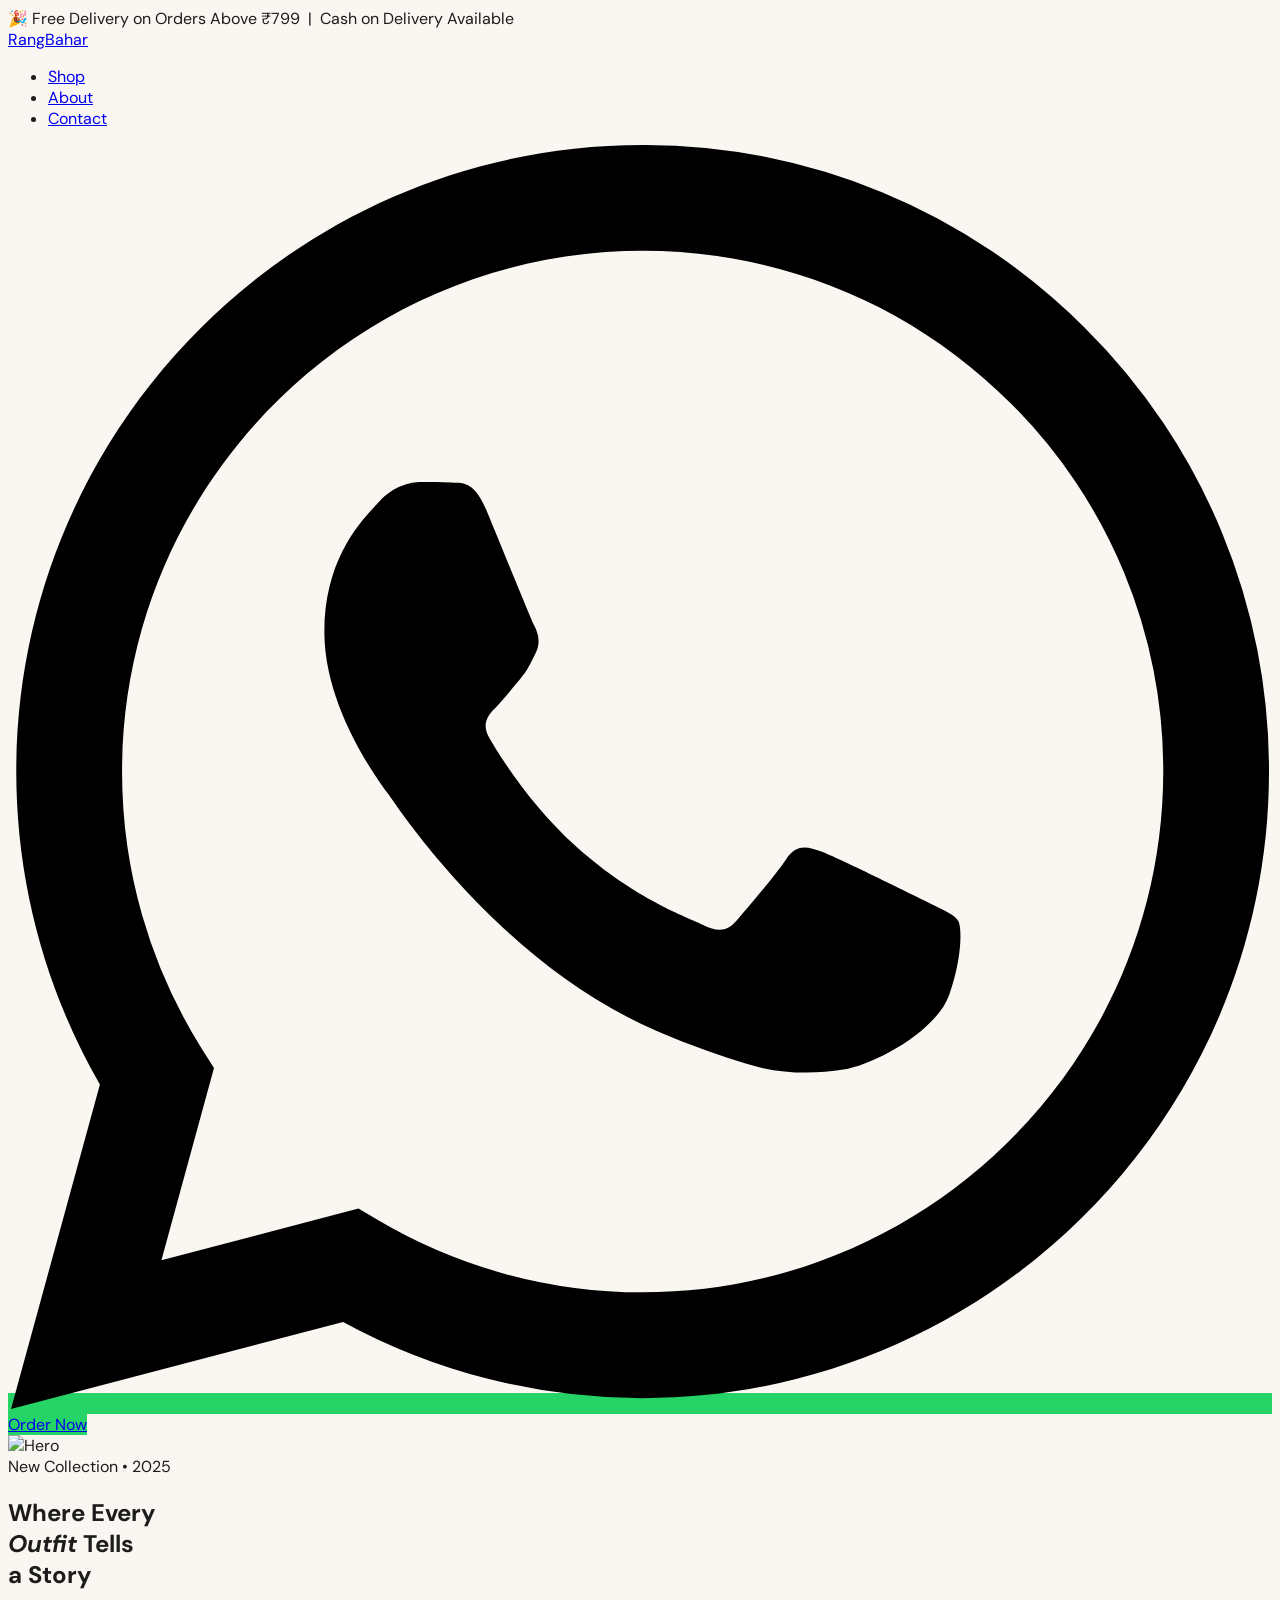
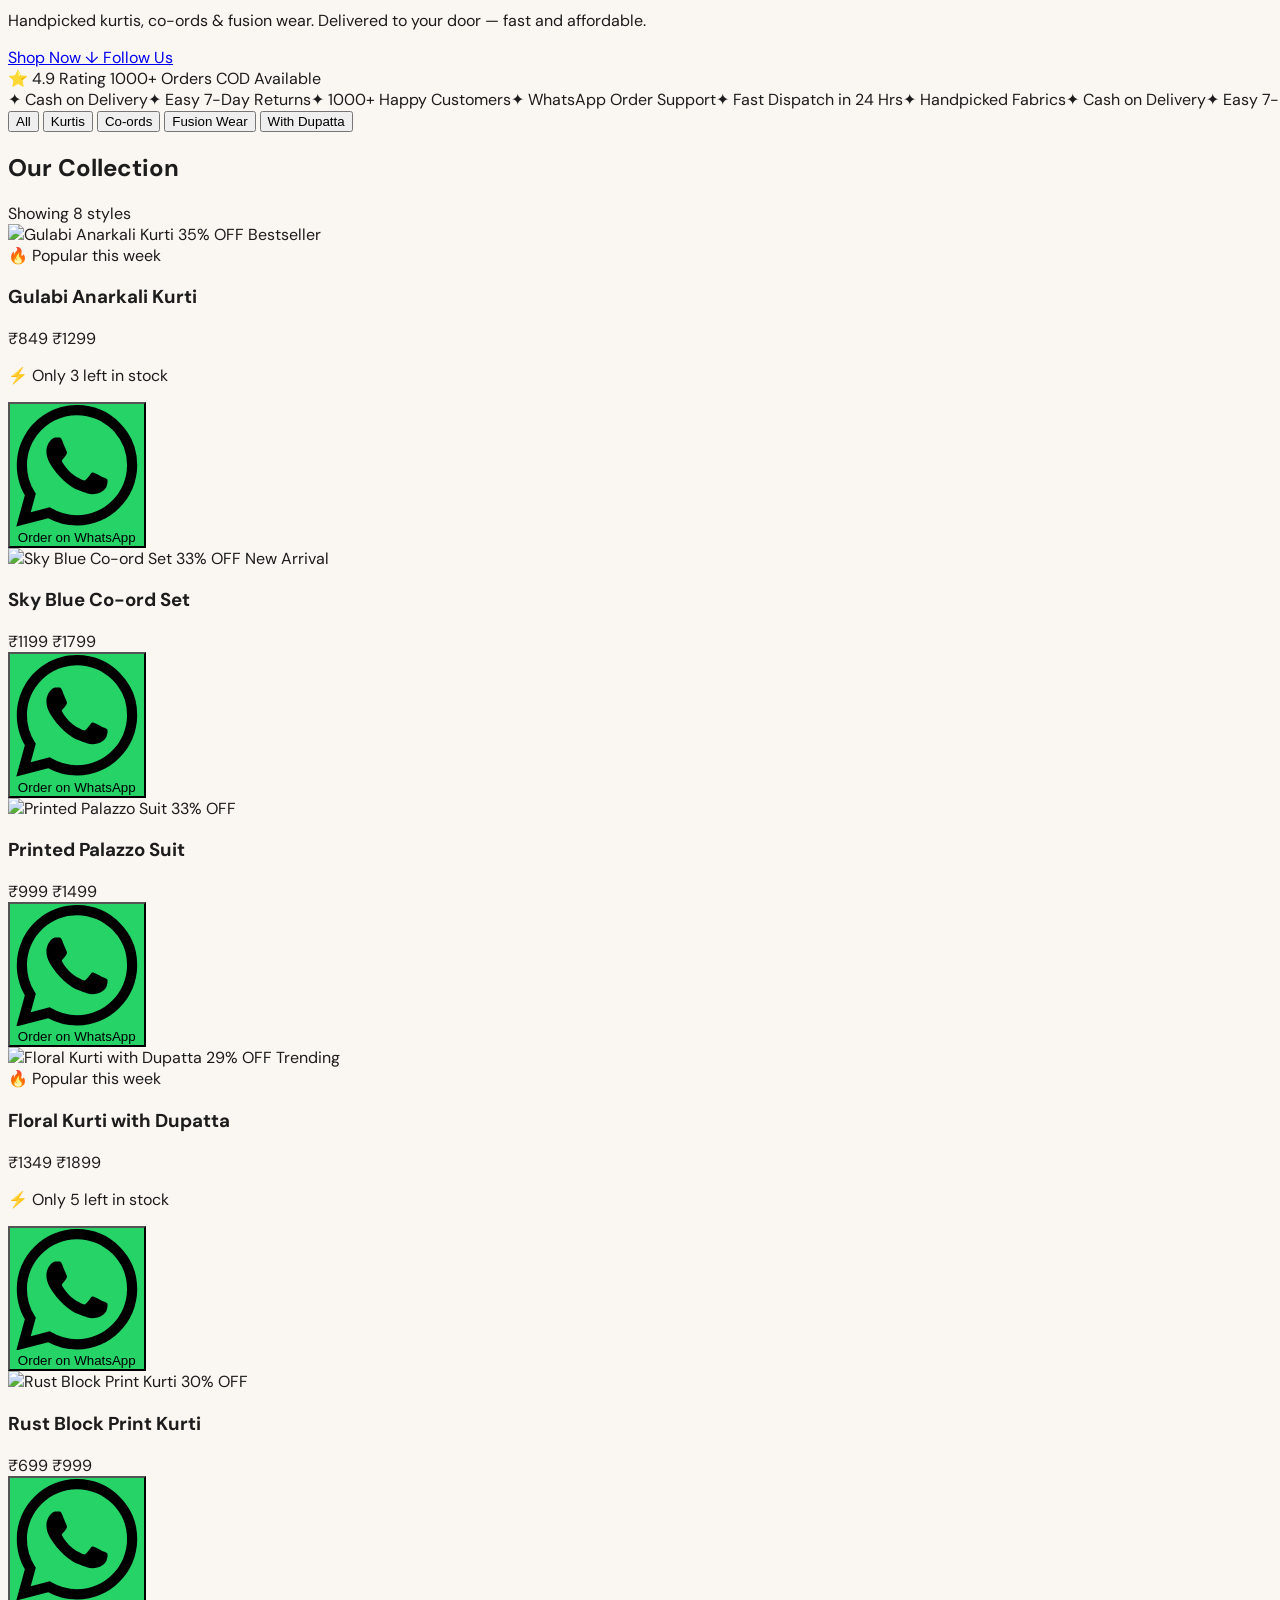
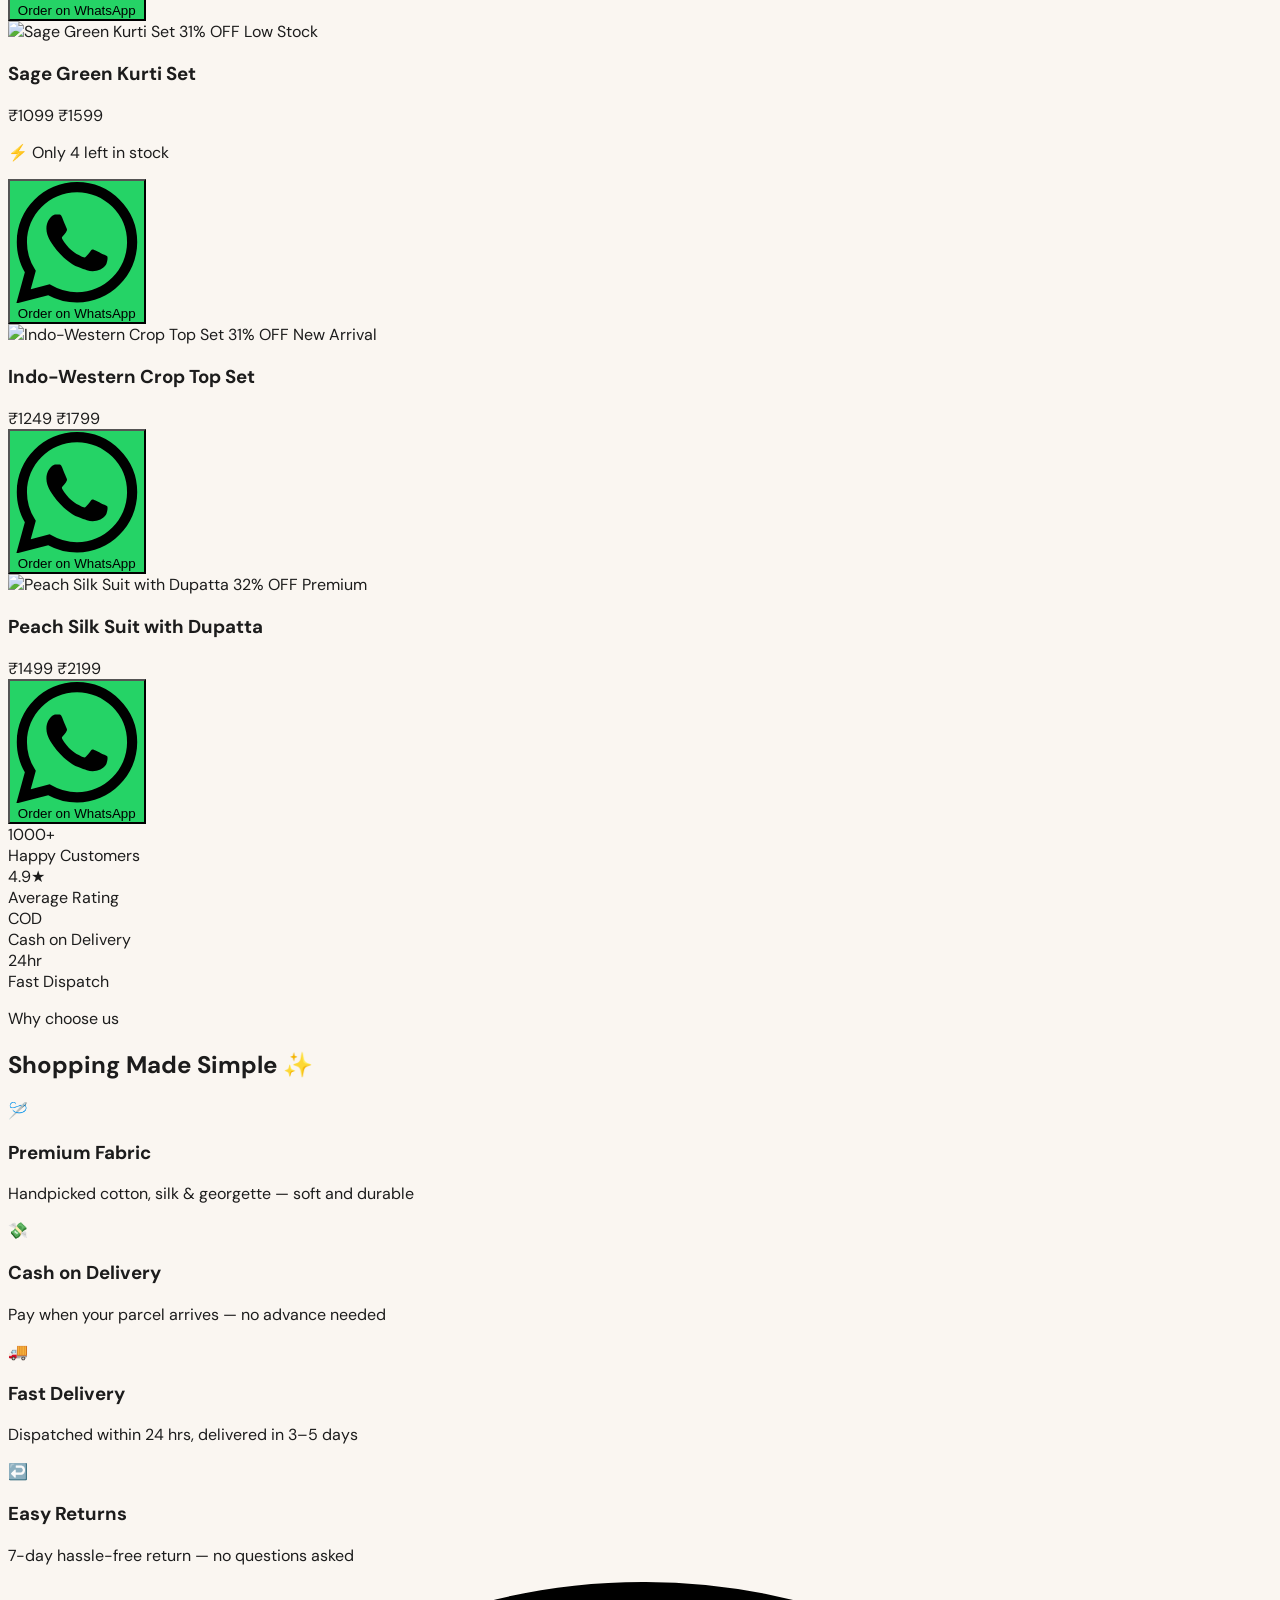
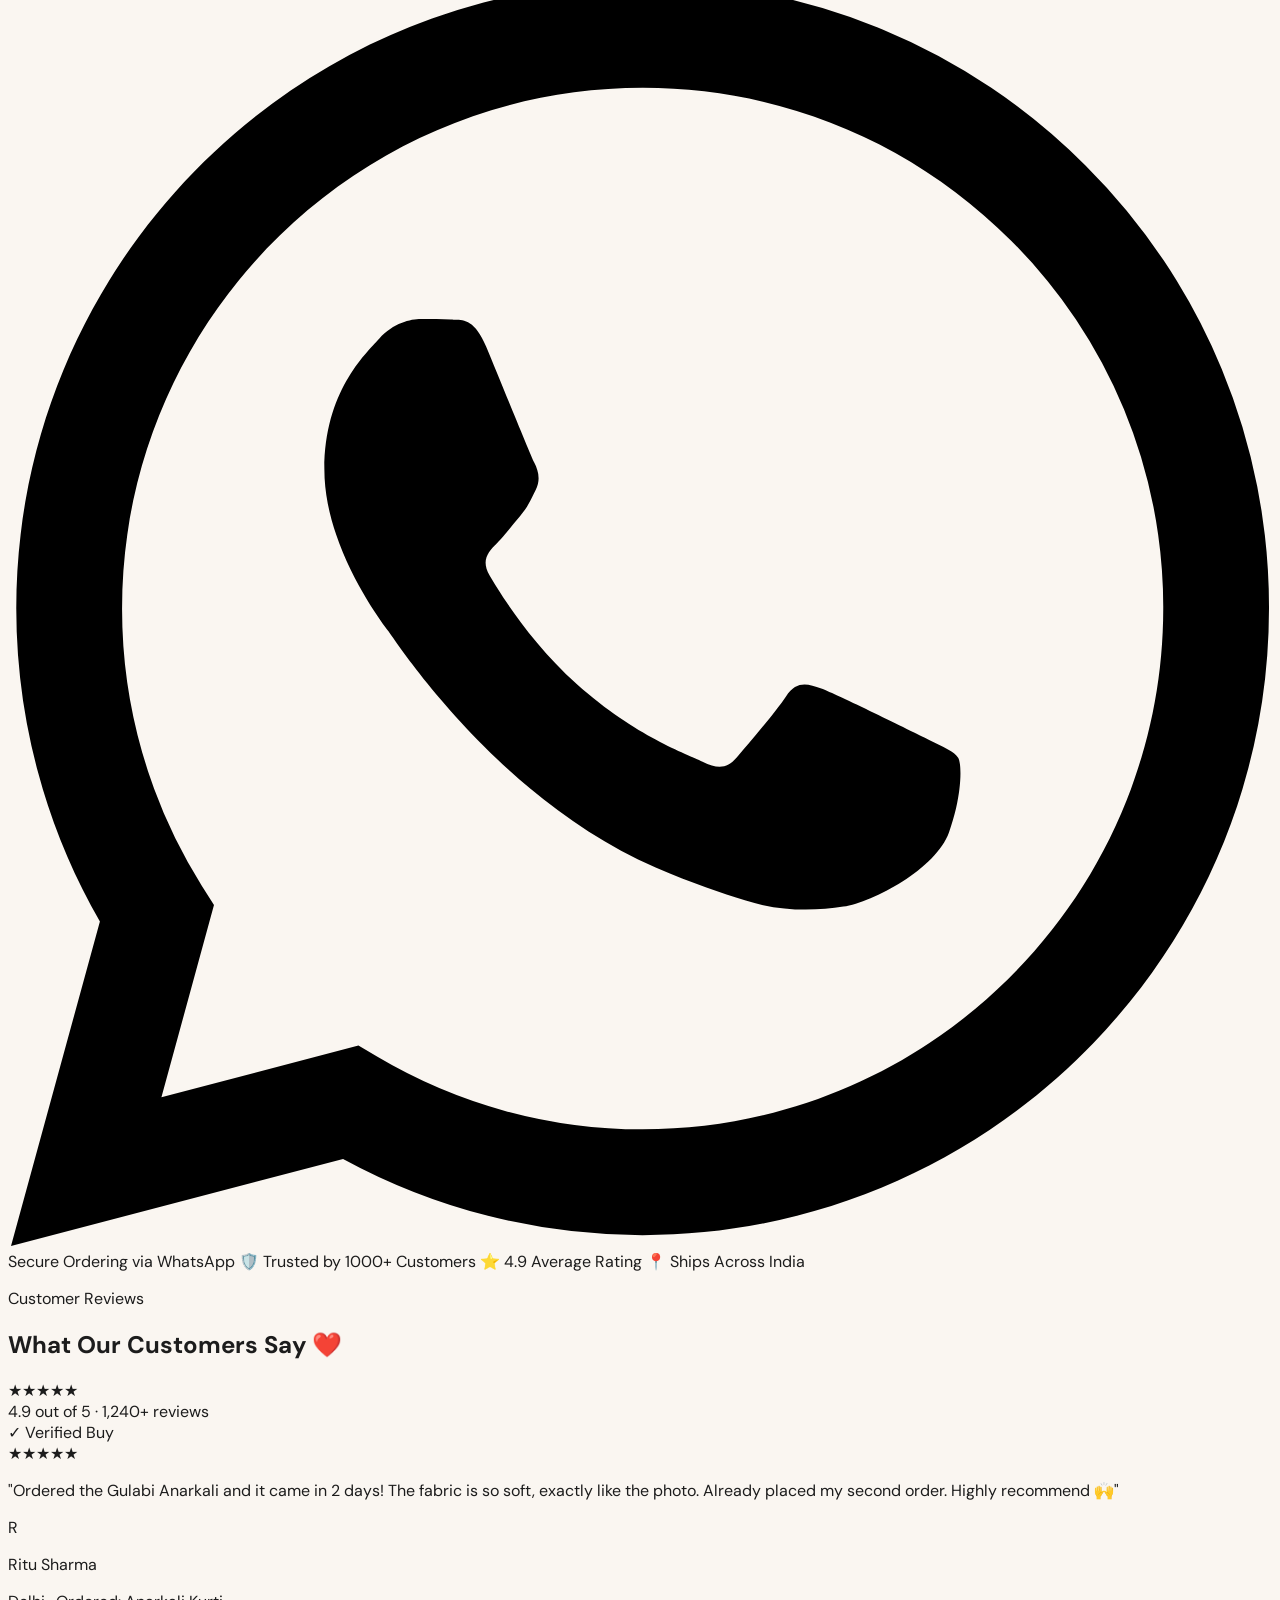
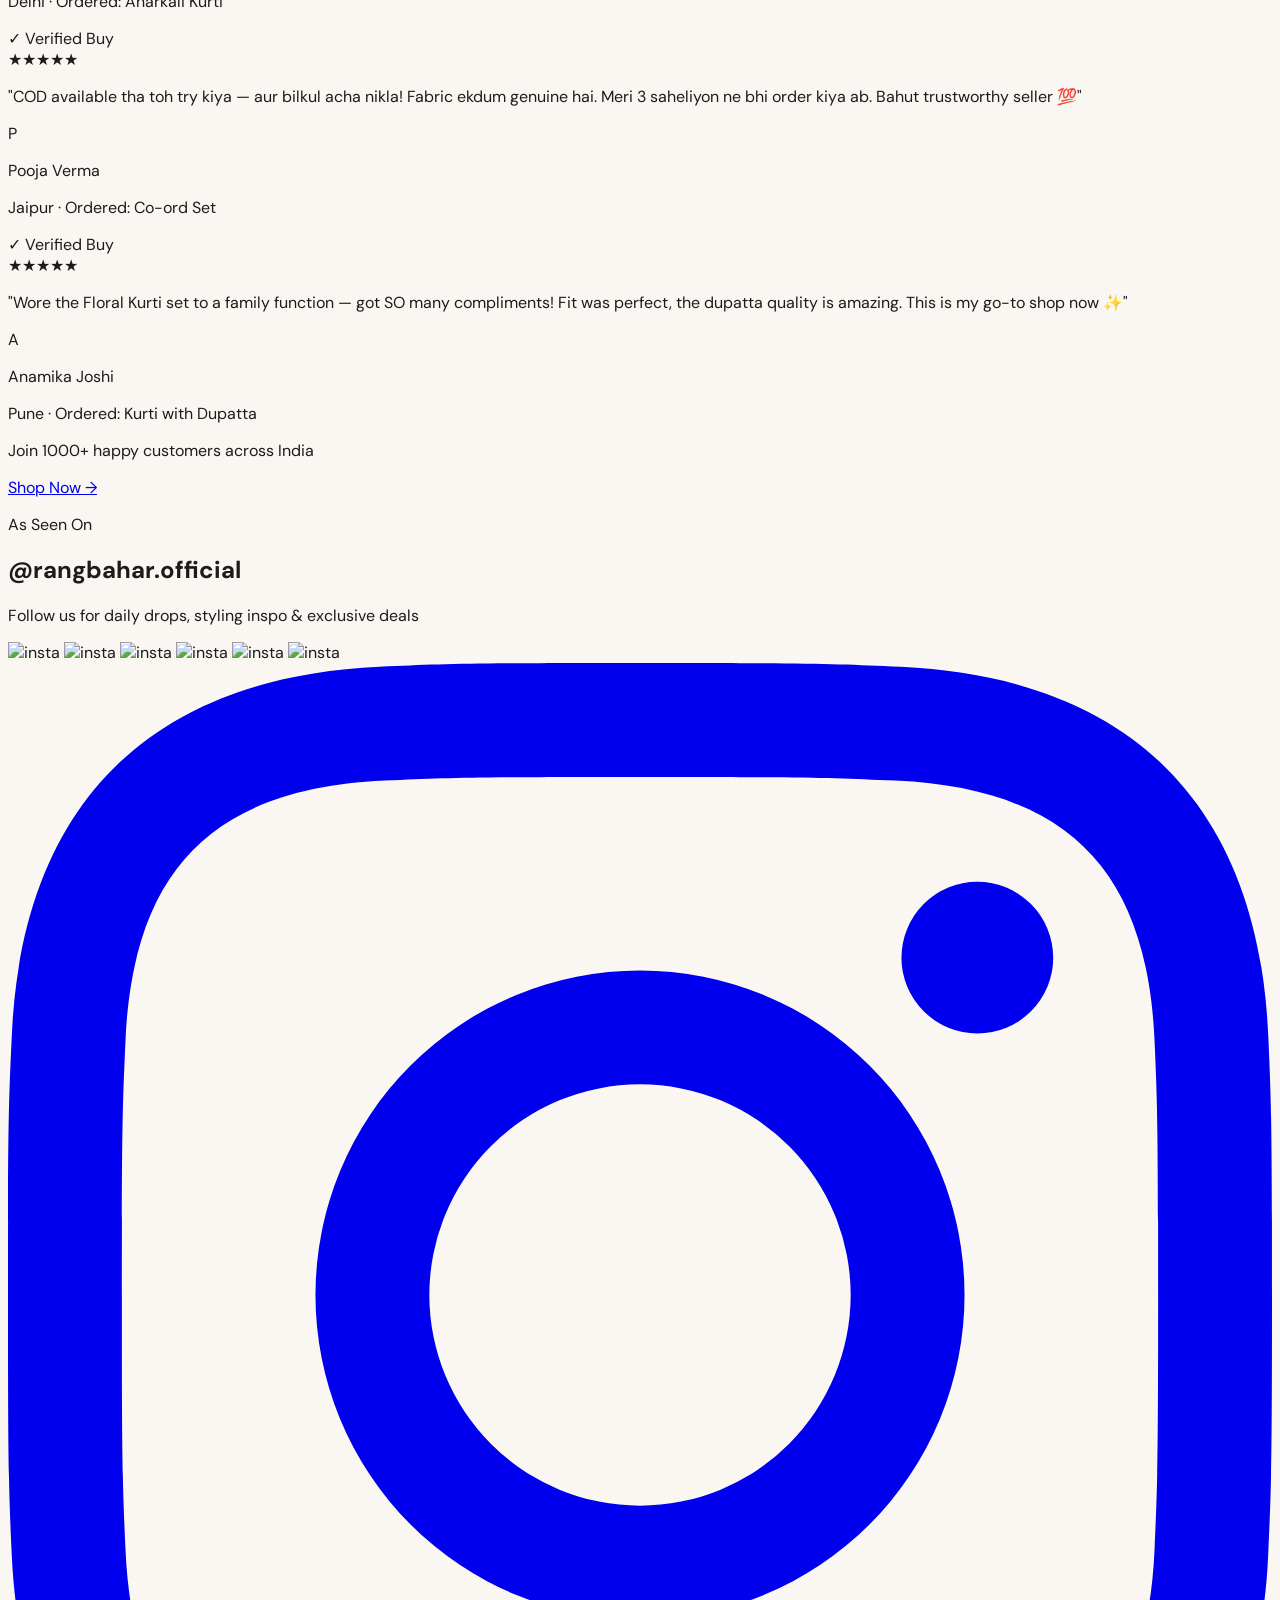
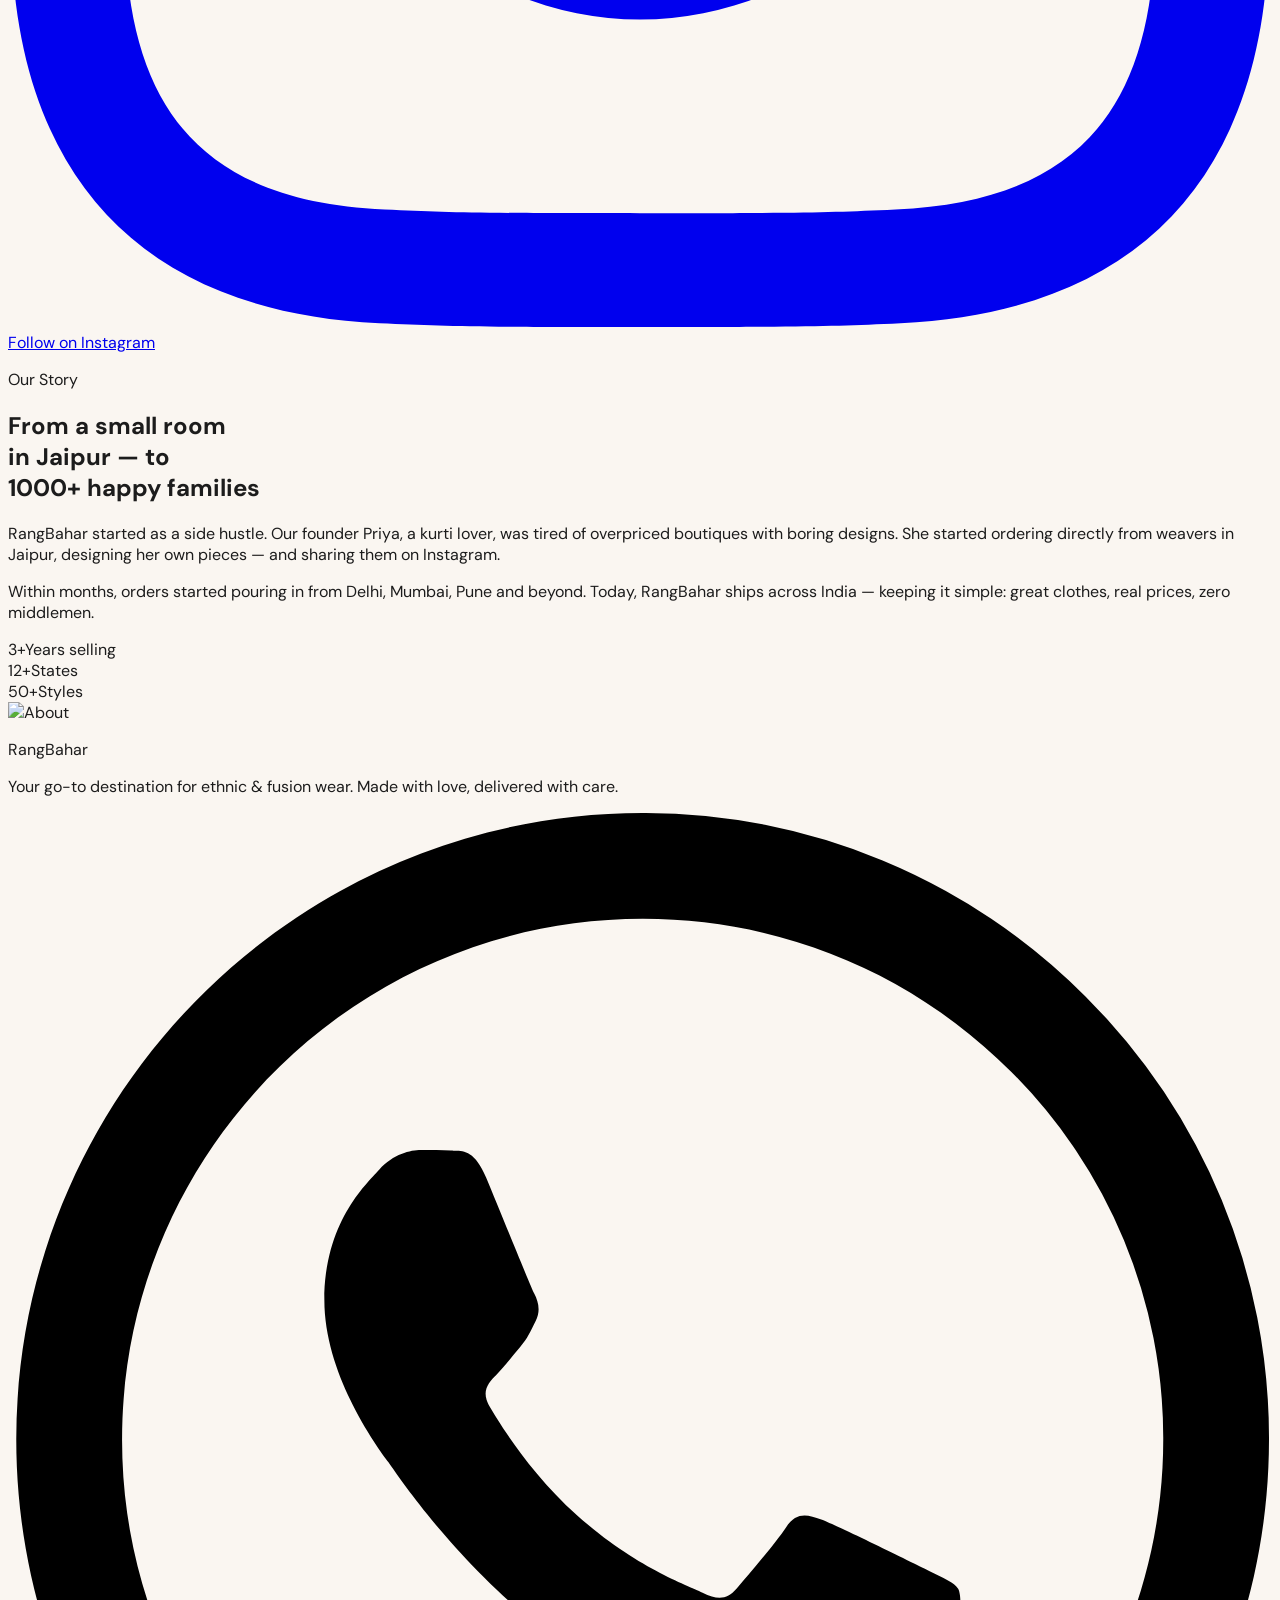
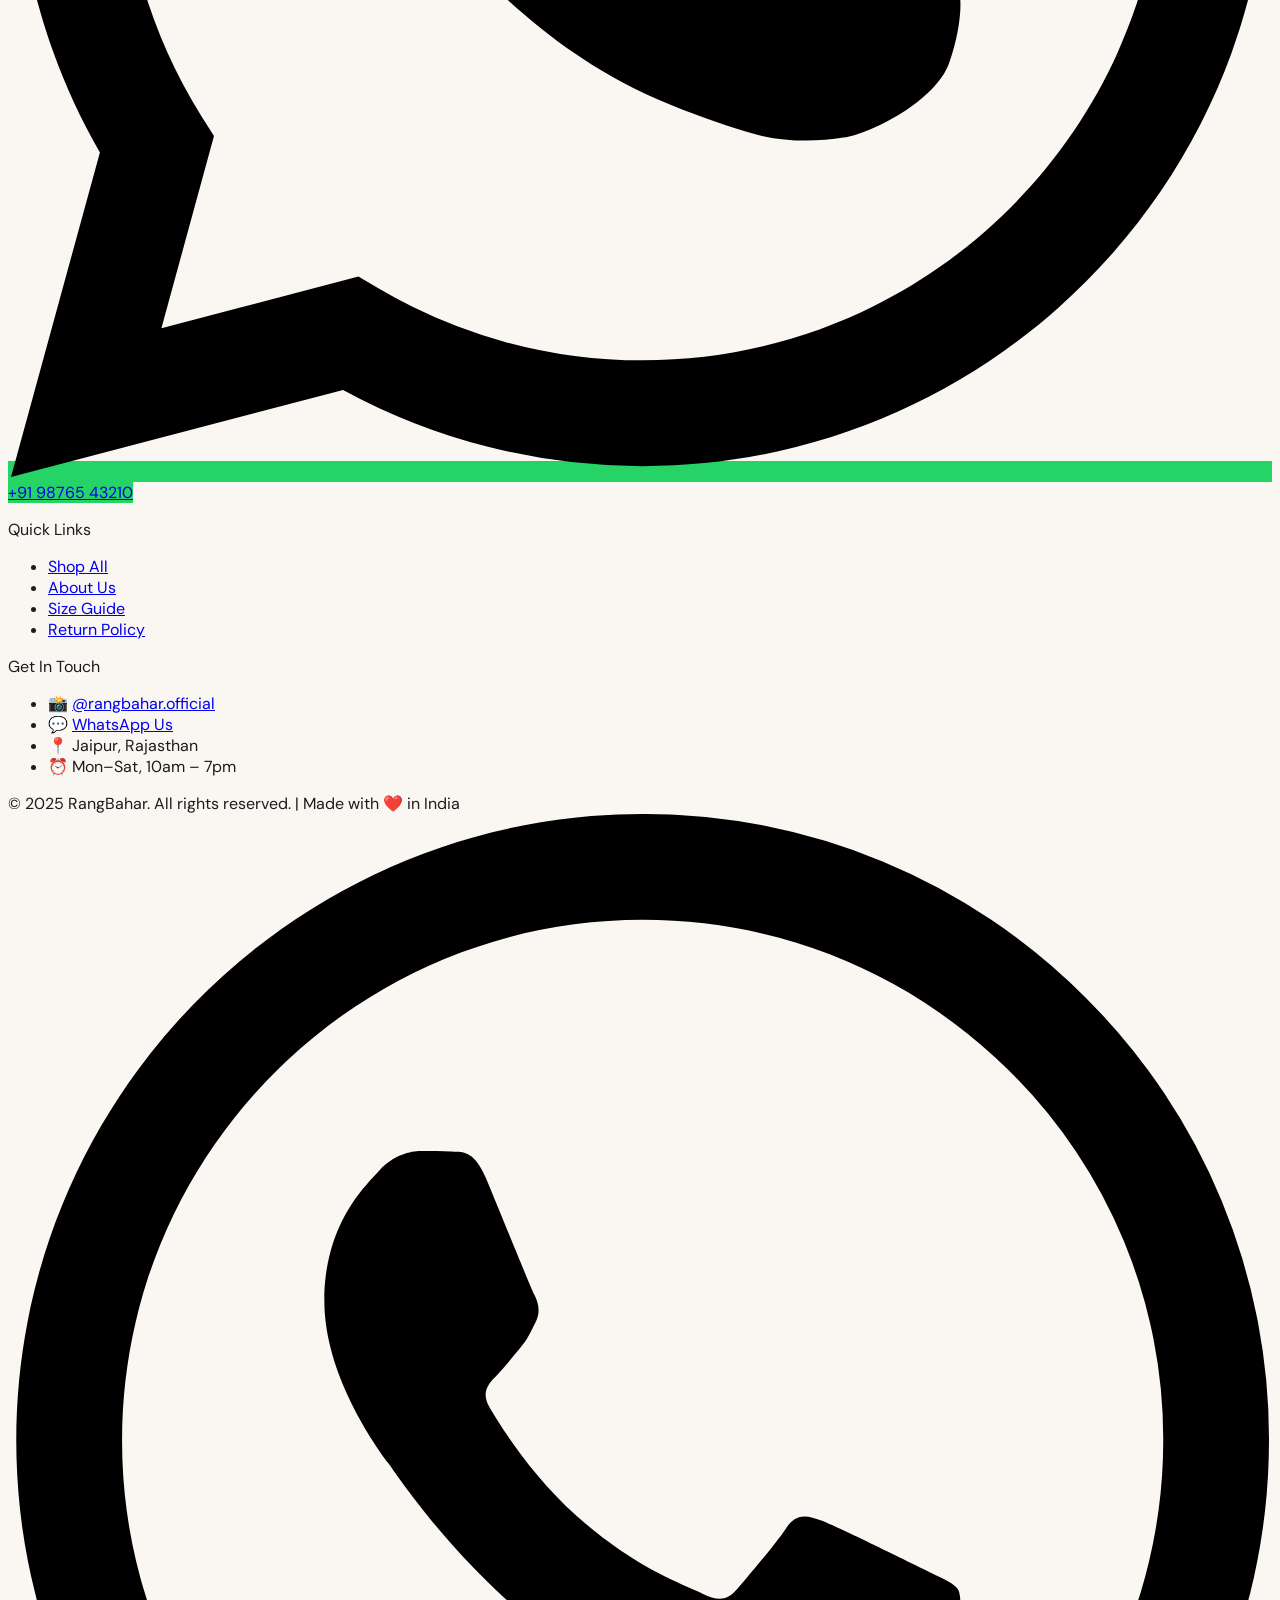
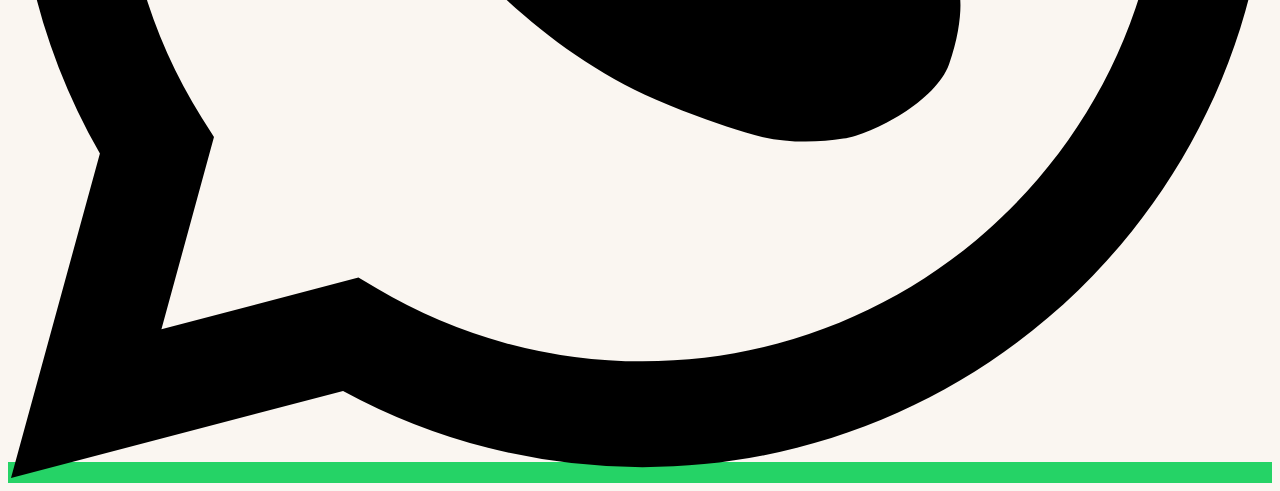
==== commit a02797e8: "Add files via upload" ====
--- a/index.html
+++ b/index.html
@@ -158,7 +158,143 @@
     </div>
   </section>
 
-  <!-- INSTAGRAM SECTION -->
+  <!-- ===================== WHY BUY FROM US ===================== -->
+  <!-- Conversion section: reassures hesitant buyers with clear benefit points -->
+  <section class="py-14 px-4 md:px-10 bg-cream">
+    <div class="max-w-4xl mx-auto">
+      <div class="text-center mb-10">
+        <p class="text-xs uppercase tracking-widest text-muted font-semibold mb-2">Why choose us</p>
+        <h2 class="font-display text-2xl md:text-3xl font-bold text-charcoal">Shopping Made Simple ✨</h2>
+      </div>
+      <div class="grid grid-cols-2 md:grid-cols-4 gap-4">
+        <!-- Benefit 1 -->
+        <div class="bg-white rounded-2xl p-5 text-center border border-stone-100 shadow-sm hover:shadow-md transition-shadow">
+          <div class="w-12 h-12 bg-brand/10 rounded-2xl flex items-center justify-center mx-auto mb-3">
+            <span class="text-2xl">🪡</span>
+          </div>
+          <h3 class="font-semibold text-charcoal text-sm mb-1">Premium Fabric</h3>
+          <p class="text-xs text-muted leading-relaxed">Handpicked cotton, silk & georgette — soft and durable</p>
+        </div>
+        <!-- Benefit 2 -->
+        <div class="bg-white rounded-2xl p-5 text-center border border-stone-100 shadow-sm hover:shadow-md transition-shadow">
+          <div class="w-12 h-12 bg-brand/10 rounded-2xl flex items-center justify-center mx-auto mb-3">
+            <span class="text-2xl">💸</span>
+          </div>
+          <h3 class="font-semibold text-charcoal text-sm mb-1">Cash on Delivery</h3>
+          <p class="text-xs text-muted leading-relaxed">Pay when your parcel arrives — no advance needed</p>
+        </div>
+        <!-- Benefit 3 -->
+        <div class="bg-white rounded-2xl p-5 text-center border border-stone-100 shadow-sm hover:shadow-md transition-shadow">
+          <div class="w-12 h-12 bg-brand/10 rounded-2xl flex items-center justify-center mx-auto mb-3">
+            <span class="text-2xl">🚚</span>
+          </div>
+          <h3 class="font-semibold text-charcoal text-sm mb-1">Fast Delivery</h3>
+          <p class="text-xs text-muted leading-relaxed">Dispatched within 24 hrs, delivered in 3–5 days</p>
+        </div>
+        <!-- Benefit 4 -->
+        <div class="bg-white rounded-2xl p-5 text-center border border-stone-100 shadow-sm hover:shadow-md transition-shadow">
+          <div class="w-12 h-12 bg-brand/10 rounded-2xl flex items-center justify-center mx-auto mb-3">
+            <span class="text-2xl">↩️</span>
+          </div>
+          <h3 class="font-semibold text-charcoal text-sm mb-1">Easy Returns</h3>
+          <p class="text-xs text-muted leading-relaxed">7-day hassle-free return — no questions asked</p>
+        </div>
+      </div>
+
+      <!-- MICRO-TRUST BADGES: Small trust signals below the benefit cards -->
+      <div class="mt-8 flex flex-wrap justify-center gap-3">
+        <span class="inline-flex items-center gap-2 bg-green-50 border border-green-200 text-green-700 text-xs font-semibold px-4 py-2 rounded-full">
+          <svg class="w-3.5 h-3.5 fill-current" viewBox="0 0 24 24"><path d="M17.472 14.382c-.297-.149-1.758-.867-2.03-.967-.273-.099-.471-.148-.67.15-.197.297-.767.966-.94 1.164-.173.199-.347.223-.644.075-.297-.15-1.255-.463-2.39-1.475-.883-.788-1.48-1.761-1.653-2.059-.173-.297-.018-.458.13-.606.134-.133.298-.347.446-.52.149-.174.198-.298.298-.497.099-.198.05-.371-.025-.52-.075-.149-.669-1.612-.916-2.207-.242-.579-.487-.5-.669-.51-.173-.008-.371-.01-.57-.01-.198 0-.52.074-.792.372-.272.297-1.04 1.016-1.04 2.479 0 1.462 1.065 2.875 1.213 3.074.149.198 2.096 3.2 5.077 4.487.709.306 1.262.489 1.694.625.712.227 1.36.195 1.871.118.571-.085 1.758-.719 2.006-1.413.248-.694.248-1.289.173-1.413-.074-.124-.272-.198-.57-.347m-5.421 7.403h-.004a9.87 9.87 0 01-5.031-1.378l-.361-.214-3.741.982.998-3.648-.235-.374a9.86 9.86 0 01-1.51-5.26c.001-5.45 4.436-9.884 9.888-9.884 2.64 0 5.122 1.03 6.988 2.898a9.825 9.825 0 012.893 6.994c-.003 5.45-4.437 9.884-9.885 9.884m8.413-18.297A11.815 11.815 0 0012.05 0C5.495 0 .16 5.335.157 11.892c0 2.096.547 4.142 1.588 5.945L.057 24l6.305-1.654a11.882 11.882 0 005.683 1.448h.005c6.554 0 11.89-5.335 11.893-11.893a11.821 11.821 0 00-3.48-8.413Z"/></svg>
+          Secure Ordering via WhatsApp
+        </span>
+        <span class="inline-flex items-center gap-2 bg-blue-50 border border-blue-200 text-blue-700 text-xs font-semibold px-4 py-2 rounded-full">
+          🛡️ Trusted by 1000+ Customers
+        </span>
+        <span class="inline-flex items-center gap-2 bg-amber-50 border border-amber-200 text-amber-700 text-xs font-semibold px-4 py-2 rounded-full">
+          ⭐ 4.9 Average Rating
+        </span>
+        <span class="inline-flex items-center gap-2 bg-purple-50 border border-purple-200 text-purple-700 text-xs font-semibold px-4 py-2 rounded-full">
+          📍 Ships Across India
+        </span>
+      </div>
+    </div>
+  </section>
+
+  <!-- ===================== CUSTOMER REVIEWS ===================== -->
+  <!-- Social proof section — critical for trust with new buyers -->
+  <section class="py-14 px-4 md:px-10 bg-white border-y border-stone-100">
+    <div class="max-w-5xl mx-auto">
+      <div class="text-center mb-10">
+        <p class="text-xs uppercase tracking-widest text-muted font-semibold mb-2">Customer Reviews</p>
+        <h2 class="font-display text-2xl md:text-3xl font-bold text-charcoal">What Our Customers Say ❤️</h2>
+        <!-- Aggregate rating display -->
+        <div class="flex items-center justify-center gap-2 mt-3">
+          <div class="flex text-gold text-lg">★★★★★</div>
+          <span class="text-charcoal font-bold text-sm">4.9 out of 5</span>
+          <span class="text-muted text-sm">· 1,240+ reviews</span>
+        </div>
+      </div>
+
+      <!-- Review Cards Grid -->
+      <div class="grid md:grid-cols-3 gap-5">
+
+        <!-- Review 1 — Verified purchase, specific product mention -->
+        <div class="bg-cream rounded-2xl p-5 border border-stone-100 relative">
+          <!-- Verified badge -->
+          <span class="absolute top-4 right-4 text-[10px] font-semibold text-green-600 bg-green-50 px-2 py-0.5 rounded-full border border-green-200">✓ Verified Buy</span>
+          <div class="flex text-gold text-sm mb-3">★★★★★</div>
+          <p class="text-sm text-charcoal leading-relaxed mb-4">"Ordered the Gulabi Anarkali and it came in 2 days! The fabric is so soft, exactly like the photo. Already placed my second order. Highly recommend 🙌"</p>
+          <div class="flex items-center gap-3">
+            <div class="w-10 h-10 rounded-full bg-brand text-white flex items-center justify-center font-display font-bold text-base flex-shrink-0">R</div>
+            <div>
+              <p class="text-sm font-semibold text-charcoal">Ritu Sharma</p>
+              <p class="text-xs text-muted">Delhi · Ordered: Anarkali Kurti</p>
+            </div>
+          </div>
+        </div>
+
+        <!-- Review 2 — Hindi/English mix, COD mention (key trust trigger) -->
+        <div class="bg-cream rounded-2xl p-5 border border-stone-100 relative">
+          <span class="absolute top-4 right-4 text-[10px] font-semibold text-green-600 bg-green-50 px-2 py-0.5 rounded-full border border-green-200">✓ Verified Buy</span>
+          <div class="flex text-gold text-sm mb-3">★★★★★</div>
+          <p class="text-sm text-charcoal leading-relaxed mb-4">"COD available tha toh try kiya — aur bilkul acha nikla! Fabric ekdum genuine hai. Meri 3 saheliyon ne bhi order kiya ab. Bahut trustworthy seller 💯"</p>
+          <div class="flex items-center gap-3">
+            <div class="w-10 h-10 rounded-full bg-gold text-white flex items-center justify-center font-display font-bold text-base flex-shrink-0">P</div>
+            <div>
+              <p class="text-sm font-semibold text-charcoal">Pooja Verma</p>
+              <p class="text-xs text-muted">Jaipur · Ordered: Co-ord Set</p>
+            </div>
+          </div>
+        </div>
+
+        <!-- Review 3 — Occasion-based, size fit mention -->
+        <div class="bg-cream rounded-2xl p-5 border border-stone-100 relative">
+          <span class="absolute top-4 right-4 text-[10px] font-semibold text-green-600 bg-green-50 px-2 py-0.5 rounded-full border border-green-200">✓ Verified Buy</span>
+          <div class="flex text-gold text-sm mb-3">★★★★★</div>
+          <p class="text-sm text-charcoal leading-relaxed mb-4">"Wore the Floral Kurti set to a family function — got SO many compliments! Fit was perfect, the dupatta quality is amazing. This is my go-to shop now ✨"</p>
+          <div class="flex items-center gap-3">
+            <div class="w-10 h-10 rounded-full bg-charcoal text-white flex items-center justify-center font-display font-bold text-base flex-shrink-0">A</div>
+            <div>
+              <p class="text-sm font-semibold text-charcoal">Anamika Joshi</p>
+              <p class="text-xs text-muted">Pune · Ordered: Kurti with Dupatta</p>
+            </div>
+          </div>
+        </div>
+
+      </div>
+
+      <!-- CTA below reviews — converts social proof into action -->
+      <div class="text-center mt-8">
+        <p class="text-sm text-muted mb-3">Join 1000+ happy customers across India</p>
+        <a href="#products"
+          class="inline-block bg-brand hover:bg-brandDark text-white font-semibold px-8 py-3 rounded-full text-sm transition-all shadow-md">
+          Shop Now →
+        </a>
+      </div>
+    </div>
+  </section>
+
+
   <section class="py-12 px-4 md:px-10 text-center">
     <p class="text-xs uppercase tracking-widest text-muted font-semibold mb-2">As Seen On</p>
     <h2 class="font-display text-2xl font-bold text-charcoal mb-1">@rangbahar.official</h2>
@@ -205,40 +341,6 @@
     </div>
   </section>
 
-  <!-- TESTIMONIALS -->
-  <section class="py-14 px-4 md:px-10 bg-cream">
-    <div class="text-center mb-8">
-      <p class="text-xs uppercase tracking-widest text-muted font-semibold mb-1">What customers say</p>
-      <h2 class="font-display text-2xl font-bold text-charcoal">Real Reviews ❤️</h2>
-    </div>
-    <div class="grid md:grid-cols-3 gap-5 max-w-5xl mx-auto">
-      <div class="bg-white rounded-2xl p-5 shadow-sm border border-stone-100">
-        <div class="text-gold text-sm mb-2">★★★★★</div>
-        <p class="text-sm text-charcoal leading-relaxed mb-4">"Ordered a mustard kurti set — it arrived in 2 days! Quality was so much better than expected. Will definitely order again 🙌"</p>
-        <div class="flex items-center gap-3">
-          <div class="w-9 h-9 rounded-full bg-brand/20 flex items-center justify-center text-brand font-bold font-display">R</div>
-          <div><p class="text-sm font-semibold text-charcoal">Ritu Sharma</p><p class="text-xs text-muted">Delhi</p></div>
-        </div>
-      </div>
-      <div class="bg-white rounded-2xl p-5 shadow-sm border border-stone-100">
-        <div class="text-gold text-sm mb-2">★★★★★</div>
-        <p class="text-sm text-charcoal leading-relaxed mb-4">"COD available tha isliye try kiya — aur itna acha nikla! Meri saheliyon ne bhi order kiya. Very soft fabric 💯"</p>
-        <div class="flex items-center gap-3">
-          <div class="w-9 h-9 rounded-full bg-brand/20 flex items-center justify-center text-brand font-bold font-display">P</div>
-          <div><p class="text-sm font-semibold text-charcoal">Pooja Verma</p><p class="text-xs text-muted">Jaipur</p></div>
-        </div>
-      </div>
-      <div class="bg-white rounded-2xl p-5 shadow-sm border border-stone-100">
-        <div class="text-gold text-sm mb-2">★★★★☆</div>
-        <p class="text-sm text-charcoal leading-relaxed mb-4">"Loved the co-ord set! Wore it to a family function and got SO many compliments. The print was exactly like the photo ✨"</p>
-        <div class="flex items-center gap-3">
-          <div class="w-9 h-9 rounded-full bg-brand/20 flex items-center justify-center text-brand font-bold font-display">A</div>
-          <div><p class="text-sm font-semibold text-charcoal">Anamika Joshi</p><p class="text-xs text-muted">Pune</p></div>
-        </div>
-      </div>
-    </div>
-  </section>
-
   <!-- FOOTER -->
   <footer id="contact" class="bg-charcoal text-stone-400 py-12 px-6 md:px-10">
     <div class="max-w-5xl mx-auto grid md:grid-cols-3 gap-10">
@@ -283,14 +385,15 @@
 
   <script>
     const products = [
-      { id:1, category:'kurti', name:'Gulabi Anarkali Kurti', price:849, originalPrice:1299, image:'https://images.unsplash.com/photo-1610030469983-98e550d6193c?w=500&q=80', badge:'35% OFF', tag:'Bestseller' },
-      { id:2, category:'coord', name:'Sky Blue Co-ord Set', price:1199, originalPrice:1799, image:'https://images.unsplash.com/photo-1596755094514-f87e34085b2c?w=500&q=80', badge:'33% OFF', tag:'New Arrival' },
-      { id:3, category:'fusion', name:'Printed Palazzo Suit', price:999, originalPrice:1499, image:'https://images.unsplash.com/photo-1583391733956-6c78276477e2?w=500&q=80', badge:'33% OFF', tag:null },
-      { id:4, category:'dupatta', name:'Floral Kurti with Dupatta', price:1349, originalPrice:1899, image:'https://images.unsplash.com/photo-1614252235316-8c857d38b5f4?w=500&q=80', badge:'29% OFF', tag:'Trending' },
-      { id:5, category:'kurti', name:'Rust Block Print Kurti', price:699, originalPrice:999, image:'https://images.unsplash.com/photo-1571513722275-4b41940f54b8?w=500&q=80', badge:'30% OFF', tag:null },
-      { id:6, category:'coord', name:'Sage Green Kurti Set', price:1099, originalPrice:1599, image:'https://images.unsplash.com/photo-1562572159-4efc207f5aff?w=500&q=80', badge:'31% OFF', tag:'Low Stock' },
-      { id:7, category:'fusion', name:'Indo-Western Crop Top Set', price:1249, originalPrice:1799, image:'https://images.unsplash.com/photo-1549298916-b41d501d3772?w=500&q=80', badge:'31% OFF', tag:'New Arrival' },
-      { id:8, category:'dupatta', name:'Peach Silk Suit with Dupatta', price:1499, originalPrice:2199, image:'https://images.unsplash.com/photo-1551488831-00ddcb6c6bd3?w=500&q=80', badge:'32% OFF', tag:'Premium' },
+      // stock: number shown in urgency badge. popular: shows "Popular this week" micro-tag
+      { id:1, category:'kurti', name:'Gulabi Anarkali Kurti', price:849, originalPrice:1299, image:'https://images.unsplash.com/photo-1610030469983-98e550d6193c?w=500&q=80', badge:'35% OFF', tag:'Bestseller', stock:3, popular:true },
+      { id:2, category:'coord', name:'Sky Blue Co-ord Set', price:1199, originalPrice:1799, image:'https://images.unsplash.com/photo-1596755094514-f87e34085b2c?w=500&q=80', badge:'33% OFF', tag:'New Arrival', stock:null, popular:false },
+      { id:3, category:'fusion', name:'Printed Palazzo Suit', price:999, originalPrice:1499, image:'https://images.unsplash.com/photo-1583391733956-6c78276477e2?w=500&q=80', badge:'33% OFF', tag:null, stock:null, popular:false },
+      { id:4, category:'dupatta', name:'Floral Kurti with Dupatta', price:1349, originalPrice:1899, image:'https://images.unsplash.com/photo-1614252235316-8c857d38b5f4?w=500&q=80', badge:'29% OFF', tag:'Trending', stock:5, popular:true },
+      { id:5, category:'kurti', name:'Rust Block Print Kurti', price:699, originalPrice:999, image:'https://images.unsplash.com/photo-1571513722275-4b41940f54b8?w=500&q=80', badge:'30% OFF', tag:null, stock:null, popular:false },
+      { id:6, category:'coord', name:'Sage Green Kurti Set', price:1099, originalPrice:1599, image:'https://images.unsplash.com/photo-1562572159-4efc207f5aff?w=500&q=80', badge:'31% OFF', tag:'Low Stock', stock:4, popular:false },
+      { id:7, category:'fusion', name:'Indo-Western Crop Top Set', price:1249, originalPrice:1799, image:'https://images.unsplash.com/photo-1549298916-b41d501d3772?w=500&q=80', badge:'31% OFF', tag:'New Arrival', stock:null, popular:false },
+      { id:8, category:'dupatta', name:'Peach Silk Suit with Dupatta', price:1499, originalPrice:2199, image:'https://images.unsplash.com/photo-1551488831-00ddcb6c6bd3?w=500&q=80', badge:'32% OFF', tag:'Premium', stock:null, popular:false },
     ];
 
     function renderProducts(filter = 'all') {
@@ -302,15 +405,22 @@
              onclick="window.location='product.html?id=${p.id}'">
           <div class="relative overflow-hidden aspect-[3/4] bg-stone-100">
             <img src="${p.image}" alt="${p.name}" class="w-full h-full object-cover hover:scale-105 transition-transform duration-500" loading="lazy" />
+            <!-- Discount badge (top-left) -->
             <span class="badge-pulse absolute top-2 left-2 bg-brand text-white text-[10px] font-bold px-2 py-0.5 rounded-full uppercase tracking-wide">${p.badge}</span>
+            <!-- Tag badge (top-right): product label like Bestseller, Trending etc -->
             ${p.tag ? `<span class="absolute top-2 right-2 bg-charcoal/80 text-white text-[10px] font-semibold px-2 py-0.5 rounded-full">${p.tag}</span>` : ''}
+            <!-- MICRO-CONVERSION: "Popular this week" bottom overlay on select products -->
+            ${p.popular ? `<div class="absolute bottom-0 left-0 right-0 bg-gradient-to-t from-charcoal/70 to-transparent px-2 py-2"><span class="text-white text-[10px] font-semibold">🔥 Popular this week</span></div>` : ''}
           </div>
           <div class="p-3">
             <h3 class="font-body font-semibold text-charcoal text-sm leading-snug mb-1">${p.name}</h3>
-            <div class="flex items-center gap-2 mb-3">
+            <div class="flex items-center gap-2 mb-2">
               <span class="text-brand font-bold text-base">₹${p.price}</span>
               <span class="text-muted text-xs line-through">₹${p.originalPrice}</span>
             </div>
+            <!-- SCARCITY: Show "Only X left" if stock is low -->
+            ${p.stock ? `<p class="text-[11px] text-orange-600 font-semibold mb-2">⚡ Only ${p.stock} left in stock</p>` : '<div class="mb-2"></div>'}
+            <!-- WhatsApp order button — message includes product name (size collected on product page) -->
             <button onclick="event.stopPropagation(); orderOnWhatsApp('${p.name}', ${p.price})"
               class="wa-btn w-full text-white text-xs font-semibold py-2.5 rounded-xl flex items-center justify-center gap-1.5">
               <svg class="w-3.5 h-3.5 fill-white" viewBox="0 0 24 24"><path d="M17.472 14.382c-.297-.149-1.758-.867-2.03-.967-.273-.099-.471-.148-.67.15-.197.297-.767.966-.94 1.164-.173.199-.347.223-.644.075-.297-.15-1.255-.463-2.39-1.475-.883-.788-1.48-1.761-1.653-2.059-.173-.297-.018-.458.13-.606.134-.133.298-.347.446-.52.149-.174.198-.298.298-.497.099-.198.05-.371-.025-.52-.075-.149-.669-1.612-.916-2.207-.242-.579-.487-.5-.669-.51-.173-.008-.371-.01-.57-.01-.198 0-.52.074-.792.372-.272.297-1.04 1.016-1.04 2.479 0 1.462 1.065 2.875 1.213 3.074.149.198 2.096 3.2 5.077 4.487.709.306 1.262.489 1.694.625.712.227 1.36.195 1.871.118.571-.085 1.758-.719 2.006-1.413.248-.694.248-1.289.173-1.413-.074-.124-.272-.198-.57-.347m-5.421 7.403h-.004a9.87 9.87 0 01-5.031-1.378l-.361-.214-3.741.982.998-3.648-.235-.374a9.86 9.86 0 01-1.51-5.26c.001-5.45 4.436-9.884 9.888-9.884 2.64 0 5.122 1.03 6.988 2.898a9.825 9.825 0 012.893 6.994c-.003 5.45-4.437 9.884-9.885 9.884m8.413-18.297A11.815 11.815 0 0012.05 0C5.495 0 .16 5.335.157 11.892c0 2.096.547 4.142 1.588 5.945L.057 24l6.305-1.654a11.882 11.882 0 005.683 1.448h.005c6.554 0 11.89-5.335 11.893-11.893a11.821 11.821 0 00-3.48-8.413Z"/></svg>
@@ -333,7 +443,8 @@
     }
 
     function orderOnWhatsApp(name, price) {
-      const msg = `Hi RangBahar! 🛍️ I'd like to order:\n\n*${name}*\nPrice: ₹${price}\n\nPlease share payment & delivery details. 🙏`;
+      // Pre-filled message includes product name and prompts for size selection
+      const msg = `Hi RangBahar! 🛍️ I want to order:\n\n*${name}*\nPrice: ₹${price}\n\nPlease let me know available sizes and payment details. 🙏`;
       window.open(`https://wa.me/919876543210?text=${encodeURIComponent(msg)}`, '_blank');
     }
 
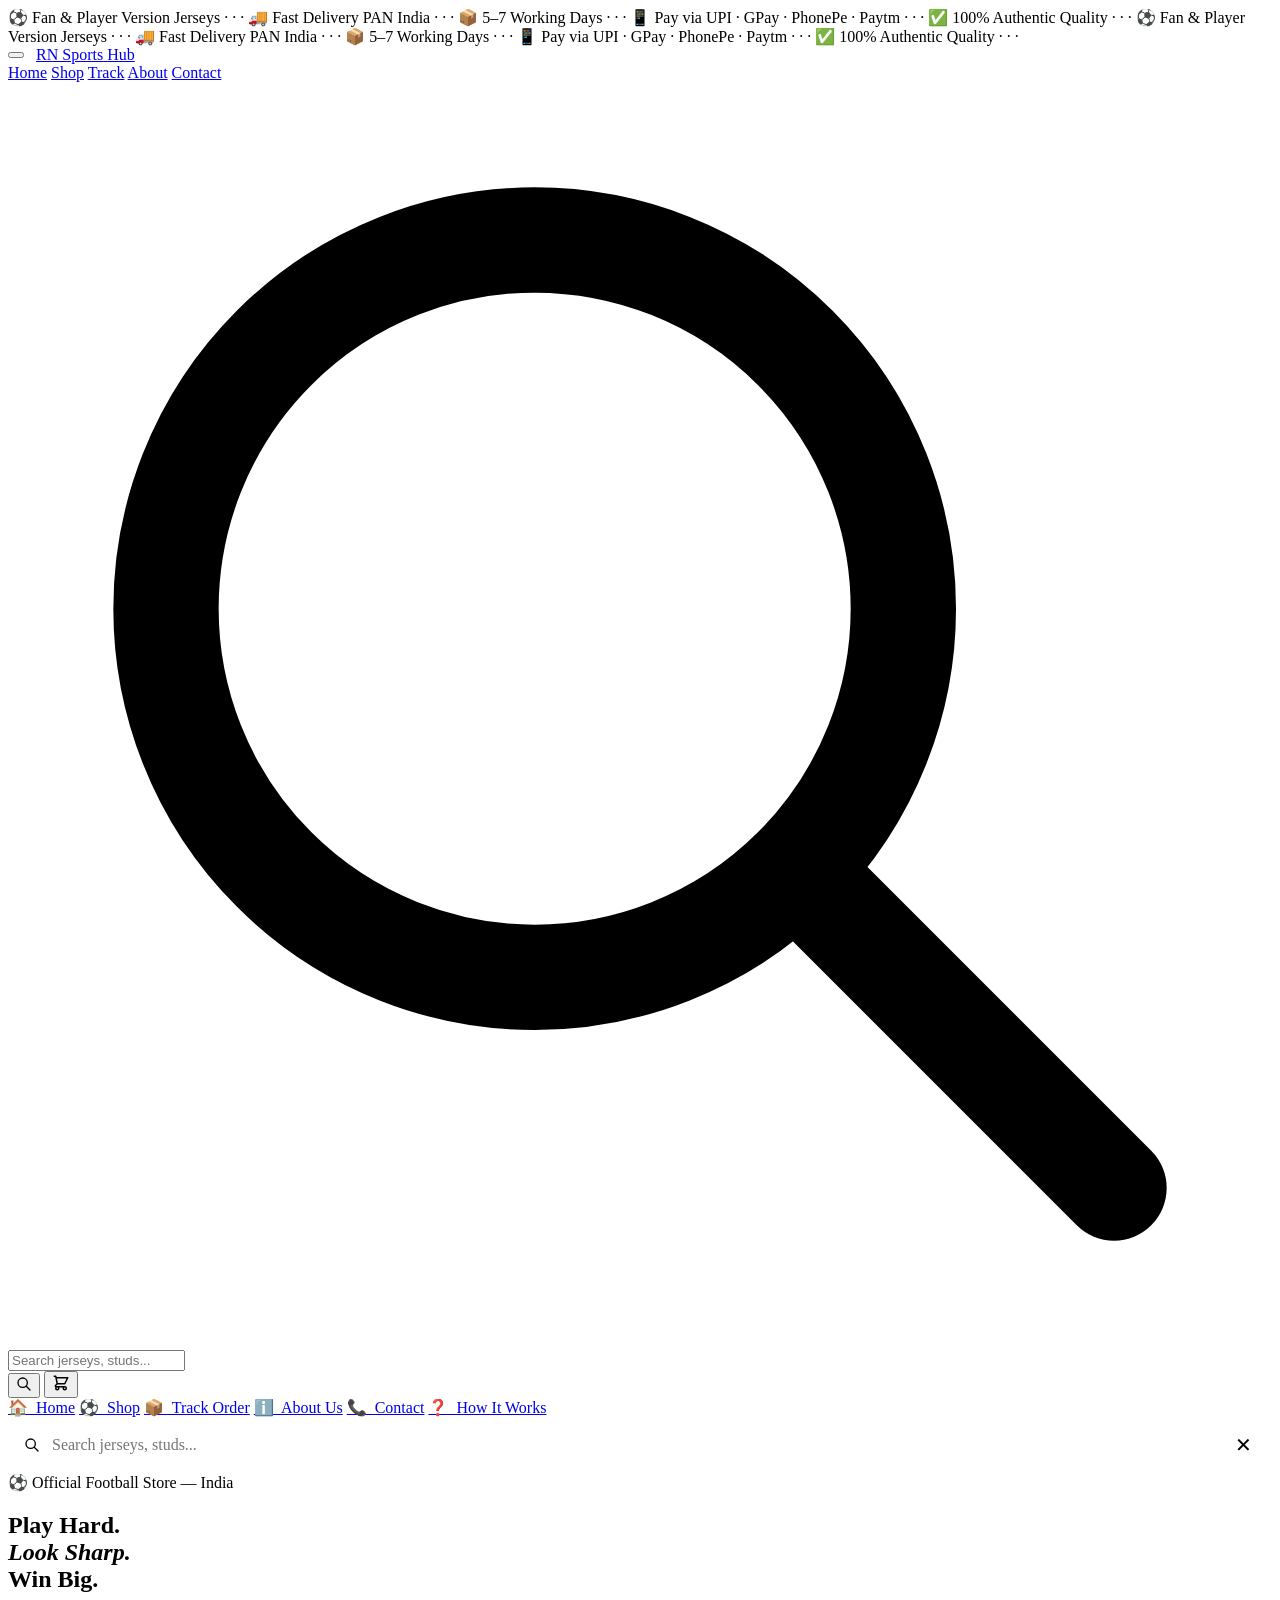
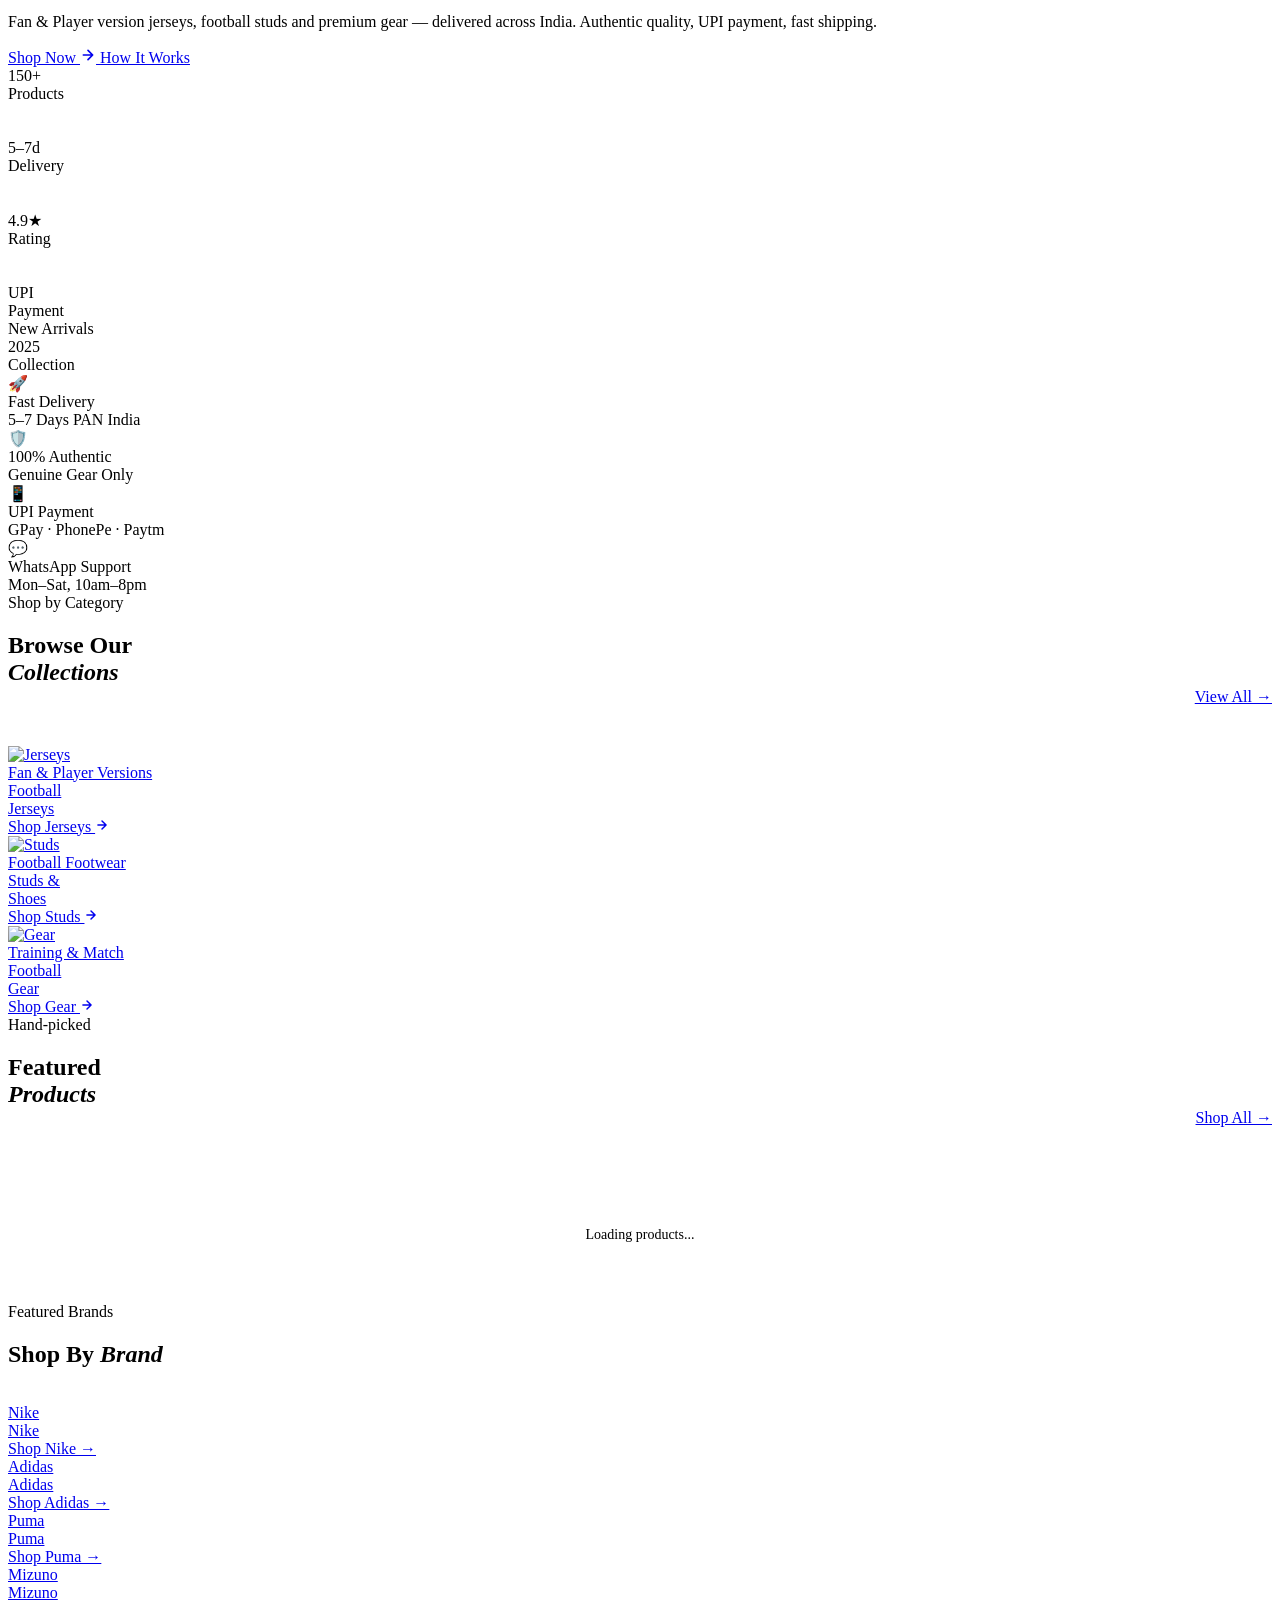
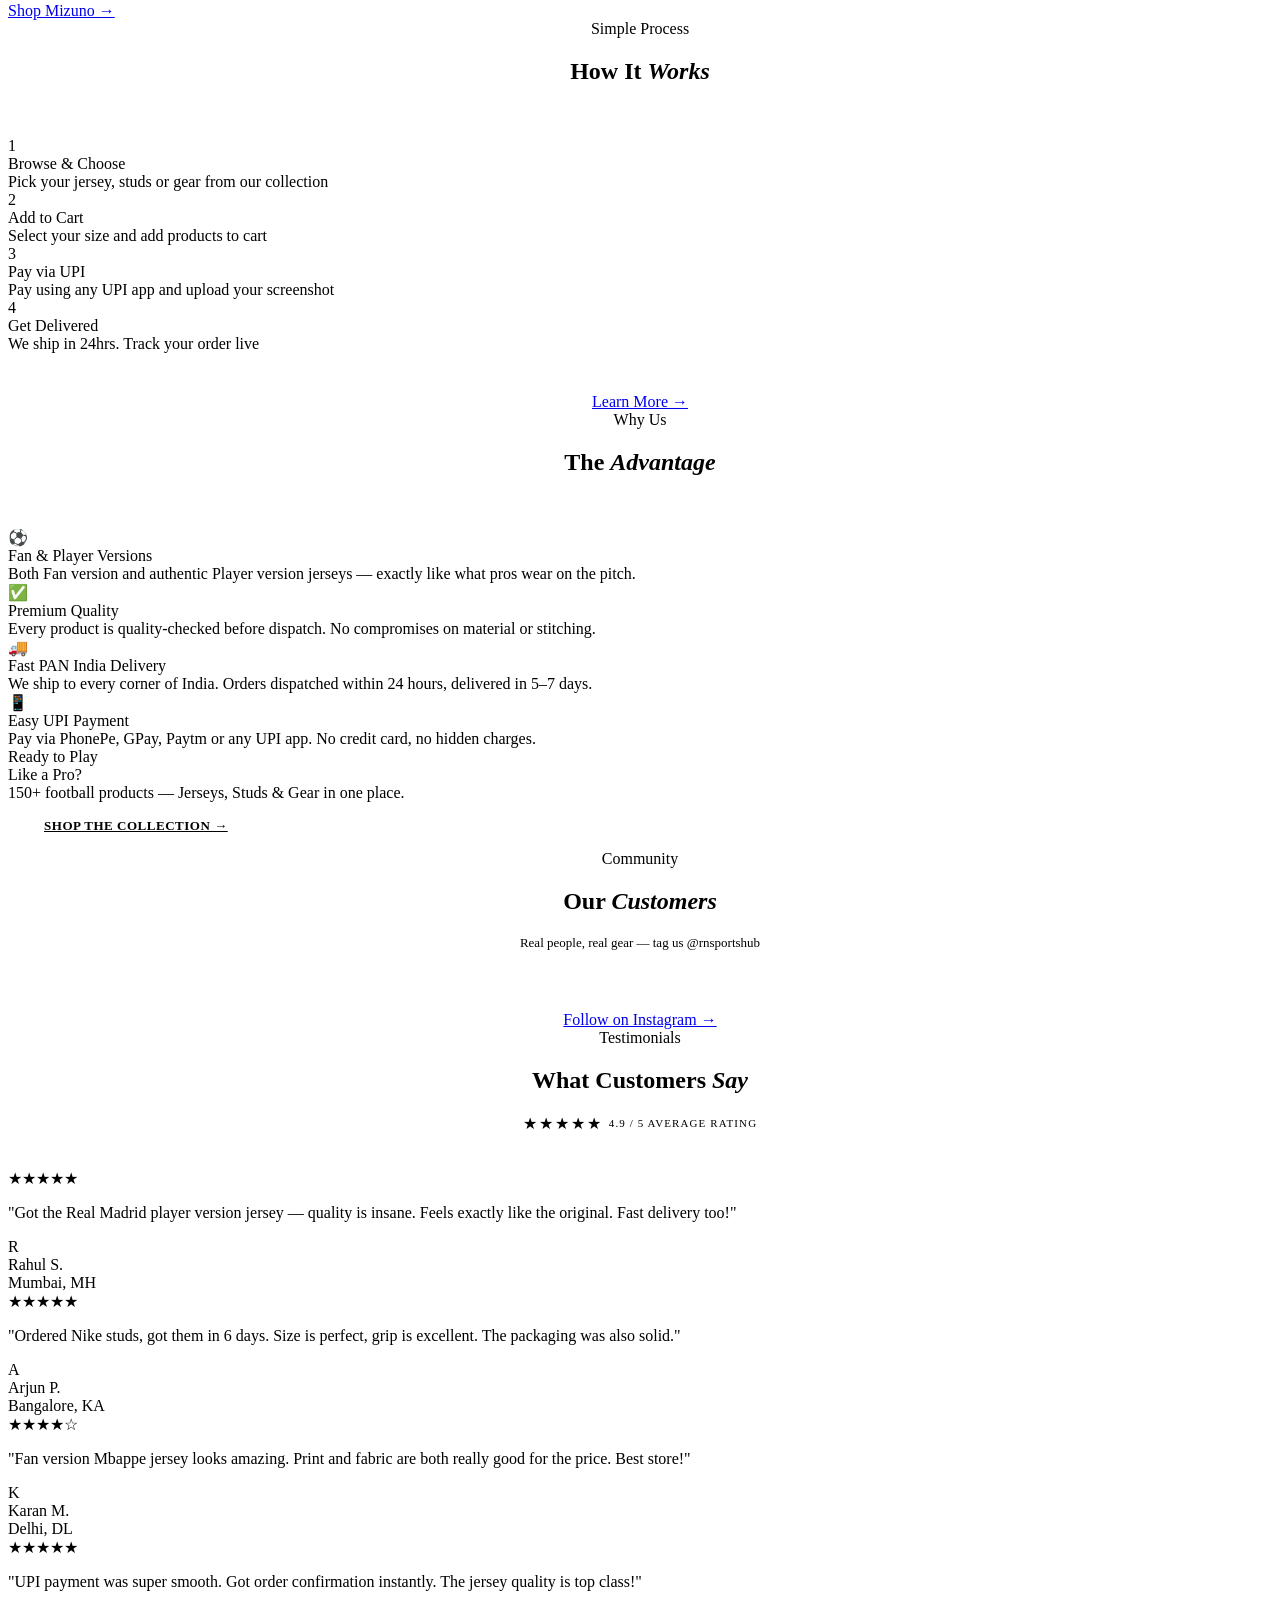
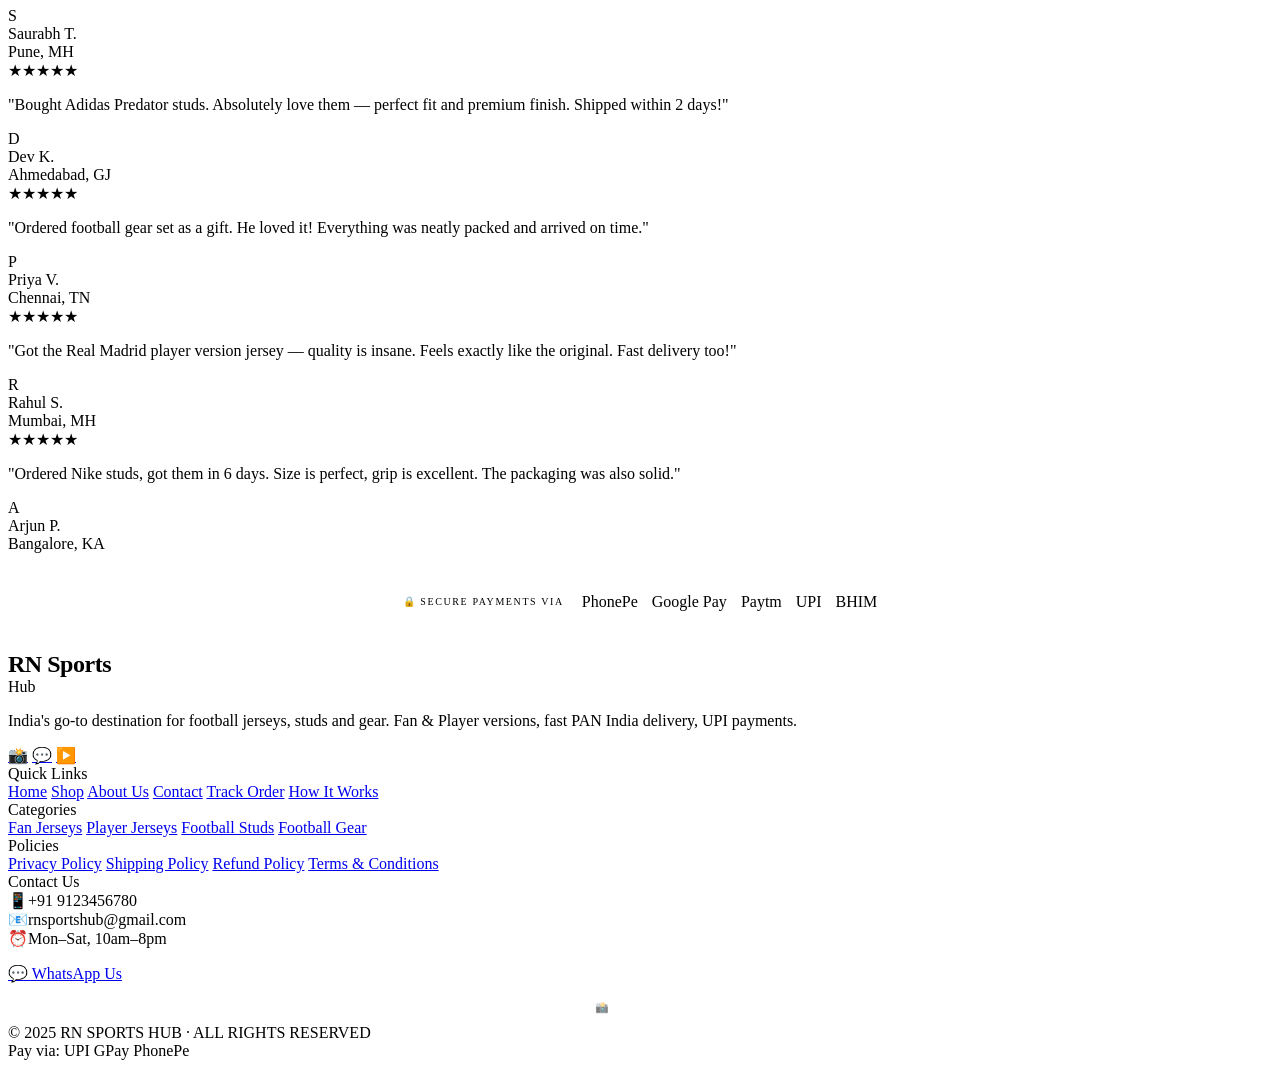
==== commit ce353514: "Add files via upload" ====
--- a/index.html
+++ b/index.html
@@ -1,454 +1,421 @@
 <!DOCTYPE html>
 <html lang="en">
 <head>
-  <meta charset="UTF-8" />
-  <meta name="viewport" content="width=device-width, initial-scale=1.0" />
-  <title>Rang Bahar – Ethnic & Fusion Wear</title>
-  <script src="https://cdn.tailwindcss.com"></script>
-  <link rel="preconnect" href="https://fonts.googleapis.com" />
-  <link href="https://fonts.googleapis.com/css2?family=Playfair+Display:ital,wght@0,500;0,700;1,500&family=DM+Sans:wght@300;400;500;600&display=swap" rel="stylesheet" />
-
-  <script>
-    tailwind.config = {
-      theme: {
-        extend: {
-          colors: {
-            brand: '#C8523A',
-            brandDark: '#a03e2c',
-            cream: '#FAF6F1',
-            charcoal: '#1C1C1C',
-            muted: '#6B6B6B',
-            gold: '#D4A853',
-          },
-          fontFamily: {
-            display: ['"Playfair Display"', 'serif'],
-            body: ['"DM Sans"', 'sans-serif'],
-          },
-        },
-      },
-    };
-  </script>
-
-  <style>
-    body { font-family: 'DM Sans', sans-serif; background: #FAF6F1; color: #1C1C1C; }
-
-    .hero-overlay {
-      background: linear-gradient(to right, rgba(28,28,28,0.75) 45%, rgba(28,28,28,0.1) 100%);
-    }
-
-    .product-card { transition: transform 0.25s ease, box-shadow 0.25s ease; }
-    .product-card:hover { transform: translateY(-4px); box-shadow: 0 12px 32px rgba(0,0,0,0.12); }
-
-    .wa-btn { background: #25D366; transition: background 0.2s ease, transform 0.15s ease; }
-    .wa-btn:hover { background: #1dbd5a; transform: scale(1.03); }
-    .wa-btn:active { transform: scale(0.98); }
-
-    .no-scrollbar::-webkit-scrollbar { display: none; }
-    .no-scrollbar { -ms-overflow-style: none; scrollbar-width: none; }
-
-    @keyframes pulse-badge { 0%,100%{opacity:1} 50%{opacity:0.75} }
-    .badge-pulse { animation: pulse-badge 2s infinite; }
-
-    @keyframes marquee { 0%{transform:translateX(0)} 100%{transform:translateX(-50%)} }
-    .marquee-track { display:flex; width:max-content; animation: marquee 22s linear infinite; }
-
-    @keyframes fadeUp { from{opacity:0;transform:translateY(20px)} to{opacity:1;transform:translateY(0)} }
-    .fade-up { animation: fadeUp 0.6s ease forwards; }
-    .delay-1 { animation-delay: 0.15s; opacity:0; }
-    .delay-2 { animation-delay: 0.3s; opacity:0; }
-    .delay-3 { animation-delay: 0.45s; opacity:0; }
-  </style>
+  <meta charset="UTF-8"/>
+  <meta name="viewport" content="width=device-width, initial-scale=1.0"/>
+  <title>RN Sports Hub — Premium Football Jerseys, Studs & Gear India</title>
+  <meta name="description" content="India's top destination for football jerseys, studs and gear. Fan & Player versions. Fast delivery. Pay via UPI."/>
+  <link rel="preconnect" href="https://fonts.googleapis.com"/>
+  <link href="https://fonts.googleapis.com/css2?family=Playfair+Display:ital,wght@0,700;0,800;0,900;1,700;1,800&family=DM+Sans:wght@300;400;500;600;700&family=DM+Mono:wght@400;500&display=swap" rel="stylesheet"/>
+  <link rel="stylesheet" href="assets/css/style.css"/>
 </head>
-
-<body class="antialiased">
-
-  <!-- ANNOUNCEMENT BAR -->
-  <div class="bg-brand text-white text-xs font-body font-medium tracking-widest text-center py-2 px-4 uppercase">
-    🎉 Free Delivery on Orders Above ₹799 &nbsp;|&nbsp; Cash on Delivery Available
-  </div>
-
-  <!-- NAVBAR -->
-  <nav class="sticky top-0 z-50 bg-cream/95 backdrop-blur border-b border-stone-200 px-4 py-3 flex items-center justify-between">
-    <a href="index.html" class="font-display text-2xl font-bold tracking-tight text-charcoal">
-      Rang<span class="text-brand">Bahar</span>
-    </a>
-    <ul class="hidden md:flex gap-7 text-sm font-body text-muted font-medium">
-      <li><a href="#products" class="hover:text-brand transition-colors">Shop</a></li>
-      <li><a href="#about" class="hover:text-brand transition-colors">About</a></li>
-      <li><a href="#contact" class="hover:text-brand transition-colors">Contact</a></li>
-    </ul>
-    <a href="https://wa.me/919876543210?text=Hi!%20I%20want%20to%20place%20an%20order%20on%20RangBahar" target="_blank"
-      class="wa-btn text-white text-xs font-semibold px-4 py-2 rounded-full flex items-center gap-2">
-      <svg class="w-4 h-4 fill-white" viewBox="0 0 24 24"><path d="M17.472 14.382c-.297-.149-1.758-.867-2.03-.967-.273-.099-.471-.148-.67.15-.197.297-.767.966-.94 1.164-.173.199-.347.223-.644.075-.297-.15-1.255-.463-2.39-1.475-.883-.788-1.48-1.761-1.653-2.059-.173-.297-.018-.458.13-.606.134-.133.298-.347.446-.52.149-.174.198-.298.298-.497.099-.198.05-.371-.025-.52-.075-.149-.669-1.612-.916-2.207-.242-.579-.487-.5-.669-.51-.173-.008-.371-.01-.57-.01-.198 0-.52.074-.792.372-.272.297-1.04 1.016-1.04 2.479 0 1.462 1.065 2.875 1.213 3.074.149.198 2.096 3.2 5.077 4.487.709.306 1.262.489 1.694.625.712.227 1.36.195 1.871.118.571-.085 1.758-.719 2.006-1.413.248-.694.248-1.289.173-1.413-.074-.124-.272-.198-.57-.347m-5.421 7.403h-.004a9.87 9.87 0 01-5.031-1.378l-.361-.214-3.741.982.998-3.648-.235-.374a9.86 9.86 0 01-1.51-5.26c.001-5.45 4.436-9.884 9.888-9.884 2.64 0 5.122 1.03 6.988 2.898a9.825 9.825 0 012.893 6.994c-.003 5.45-4.437 9.884-9.885 9.884m8.413-18.297A11.815 11.815 0 0012.05 0C5.495 0 .16 5.335.157 11.892c0 2.096.547 4.142 1.588 5.945L.057 24l6.305-1.654a11.882 11.882 0 005.683 1.448h.005c6.554 0 11.89-5.335 11.893-11.893a11.821 11.821 0 00-3.48-8.413Z"/></svg>
-      Order Now
-    </a>
-  </nav>
-
-  <!-- HERO -->
-  <section class="relative h-[88vh] min-h-[520px] overflow-hidden">
-    <img src="https://images.unsplash.com/photo-1610030469983-98e550d6193c?w=1400&q=80"
-      alt="Hero" class="absolute inset-0 w-full h-full object-cover object-top" />
-    <div class="hero-overlay absolute inset-0"></div>
-    <div class="relative z-10 h-full flex flex-col justify-center px-6 md:px-16 max-w-2xl">
-      <span class="fade-up text-gold text-xs font-body font-semibold uppercase tracking-[0.2em] mb-3">New Collection • 2025</span>
-      <h1 class="fade-up delay-1 font-display text-5xl md:text-6xl font-bold text-white leading-tight">
-        Where Every <br/><em class="not-italic text-brand">Outfit</em> Tells<br/> a Story
-      </h1>
-      <p class="fade-up delay-2 font-body text-stone-300 mt-4 text-base md:text-lg max-w-sm leading-relaxed">
-        Handpicked kurtis, co-ords & fusion wear. Delivered to your door — fast and affordable.
-      </p>
-      <div class="fade-up delay-3 flex gap-3 mt-8">
-        <a href="#products" class="bg-brand hover:bg-brandDark text-white font-semibold px-7 py-3 rounded-full text-sm transition-all shadow-lg">
-          Shop Now ↓
-        </a>
-        <a href="https://www.instagram.com/" target="_blank"
-          class="border border-white/50 text-white px-7 py-3 rounded-full text-sm font-medium hover:bg-white/10 transition-all">
-          Follow Us
-        </a>
-      </div>
-    </div>
-    <div class="absolute bottom-6 left-1/2 -translate-x-1/2 bg-white/90 backdrop-blur rounded-full px-5 py-2 flex items-center gap-3 text-xs font-semibold text-charcoal shadow-lg whitespace-nowrap">
-      <span>⭐ 4.9 Rating</span>
-      <span class="w-px h-4 bg-stone-300"></span>
-      <span>1000+ Orders</span>
-      <span class="w-px h-4 bg-stone-300"></span>
-      <span>COD Available</span>
-    </div>
-  </section>
-
-  <!-- TRUST MARQUEE -->
-  <div class="bg-charcoal text-cream py-3 overflow-hidden">
-    <div class="marquee-track text-xs font-body font-medium tracking-widest uppercase">
-      <span class="mx-8">✦ Cash on Delivery</span><span class="mx-8">✦ Easy 7-Day Returns</span>
-      <span class="mx-8">✦ 1000+ Happy Customers</span><span class="mx-8">✦ WhatsApp Order Support</span>
-      <span class="mx-8">✦ Fast Dispatch in 24 Hrs</span><span class="mx-8">✦ Handpicked Fabrics</span>
-      <span class="mx-8">✦ Cash on Delivery</span><span class="mx-8">✦ Easy 7-Day Returns</span>
-      <span class="mx-8">✦ 1000+ Happy Customers</span><span class="mx-8">✦ WhatsApp Order Support</span>
-      <span class="mx-8">✦ Fast Dispatch in 24 Hrs</span><span class="mx-8">✦ Handpicked Fabrics</span>
-    </div>
-  </div>
-
-  <!-- CATEGORY PILLS -->
-  <section class="px-4 md:px-10 py-8">
-    <div class="flex gap-3 overflow-x-auto no-scrollbar pb-1">
-      <button onclick="filterProducts('all')" id="cat-all" class="cat-btn shrink-0 px-5 py-2 rounded-full text-sm font-semibold border border-brand bg-brand text-white transition-all">All</button>
-      <button onclick="filterProducts('kurti')" id="cat-kurti" class="cat-btn shrink-0 px-5 py-2 rounded-full text-sm font-semibold border border-stone-300 text-muted hover:border-brand hover:text-brand transition-all">Kurtis</button>
-      <button onclick="filterProducts('coord')" id="cat-coord" class="cat-btn shrink-0 px-5 py-2 rounded-full text-sm font-semibold border border-stone-300 text-muted hover:border-brand hover:text-brand transition-all">Co-ords</button>
-      <button onclick="filterProducts('fusion')" id="cat-fusion" class="cat-btn shrink-0 px-5 py-2 rounded-full text-sm font-semibold border border-stone-300 text-muted hover:border-brand hover:text-brand transition-all">Fusion Wear</button>
-      <button onclick="filterProducts('dupatta')" id="cat-dupatta" class="cat-btn shrink-0 px-5 py-2 rounded-full text-sm font-semibold border border-stone-300 text-muted hover:border-brand hover:text-brand transition-all">With Dupatta</button>
-    </div>
-  </section>
-
-  <!-- PRODUCT GRID -->
-  <section id="products" class="px-4 md:px-10 pb-16">
-    <div class="flex items-baseline justify-between mb-6">
-      <h2 class="font-display text-2xl md:text-3xl font-bold text-charcoal">Our Collection</h2>
-      <span class="text-muted text-sm">Showing <span id="product-count">8</span> styles</span>
-    </div>
-    <div id="product-grid" class="grid grid-cols-2 md:grid-cols-3 lg:grid-cols-4 gap-4 md:gap-6"></div>
-  </section>
-
-  <!-- TRUST STATS -->
-  <section class="bg-white border-y border-stone-100 py-12 px-6 md:px-10">
-    <div class="max-w-5xl mx-auto grid grid-cols-2 md:grid-cols-4 gap-8 text-center">
-      <div><div class="text-3xl font-display font-bold text-brand">1000+</div><div class="text-sm text-muted mt-1">Happy Customers</div></div>
-      <div><div class="text-3xl font-display font-bold text-brand">4.9★</div><div class="text-sm text-muted mt-1">Average Rating</div></div>
-      <div><div class="text-3xl font-display font-bold text-brand">COD</div><div class="text-sm text-muted mt-1">Cash on Delivery</div></div>
-      <div><div class="text-3xl font-display font-bold text-brand">24hr</div><div class="text-sm text-muted mt-1">Fast Dispatch</div></div>
-    </div>
-  </section>
-
-  <!-- ===================== WHY BUY FROM US ===================== -->
-  <!-- Conversion section: reassures hesitant buyers with clear benefit points -->
-  <section class="py-14 px-4 md:px-10 bg-cream">
-    <div class="max-w-4xl mx-auto">
-      <div class="text-center mb-10">
-        <p class="text-xs uppercase tracking-widest text-muted font-semibold mb-2">Why choose us</p>
-        <h2 class="font-display text-2xl md:text-3xl font-bold text-charcoal">Shopping Made Simple ✨</h2>
-      </div>
-      <div class="grid grid-cols-2 md:grid-cols-4 gap-4">
-        <!-- Benefit 1 -->
-        <div class="bg-white rounded-2xl p-5 text-center border border-stone-100 shadow-sm hover:shadow-md transition-shadow">
-          <div class="w-12 h-12 bg-brand/10 rounded-2xl flex items-center justify-center mx-auto mb-3">
-            <span class="text-2xl">🪡</span>
-          </div>
-          <h3 class="font-semibold text-charcoal text-sm mb-1">Premium Fabric</h3>
-          <p class="text-xs text-muted leading-relaxed">Handpicked cotton, silk & georgette — soft and durable</p>
-        </div>
-        <!-- Benefit 2 -->
-        <div class="bg-white rounded-2xl p-5 text-center border border-stone-100 shadow-sm hover:shadow-md transition-shadow">
-          <div class="w-12 h-12 bg-brand/10 rounded-2xl flex items-center justify-center mx-auto mb-3">
-            <span class="text-2xl">💸</span>
-          </div>
-          <h3 class="font-semibold text-charcoal text-sm mb-1">Cash on Delivery</h3>
-          <p class="text-xs text-muted leading-relaxed">Pay when your parcel arrives — no advance needed</p>
-        </div>
-        <!-- Benefit 3 -->
-        <div class="bg-white rounded-2xl p-5 text-center border border-stone-100 shadow-sm hover:shadow-md transition-shadow">
-          <div class="w-12 h-12 bg-brand/10 rounded-2xl flex items-center justify-center mx-auto mb-3">
-            <span class="text-2xl">🚚</span>
-          </div>
-          <h3 class="font-semibold text-charcoal text-sm mb-1">Fast Delivery</h3>
-          <p class="text-xs text-muted leading-relaxed">Dispatched within 24 hrs, delivered in 3–5 days</p>
-        </div>
-        <!-- Benefit 4 -->
-        <div class="bg-white rounded-2xl p-5 text-center border border-stone-100 shadow-sm hover:shadow-md transition-shadow">
-          <div class="w-12 h-12 bg-brand/10 rounded-2xl flex items-center justify-center mx-auto mb-3">
-            <span class="text-2xl">↩️</span>
-          </div>
-          <h3 class="font-semibold text-charcoal text-sm mb-1">Easy Returns</h3>
-          <p class="text-xs text-muted leading-relaxed">7-day hassle-free return — no questions asked</p>
-        </div>
-      </div>
-
-      <!-- MICRO-TRUST BADGES: Small trust signals below the benefit cards -->
-      <div class="mt-8 flex flex-wrap justify-center gap-3">
-        <span class="inline-flex items-center gap-2 bg-green-50 border border-green-200 text-green-700 text-xs font-semibold px-4 py-2 rounded-full">
-          <svg class="w-3.5 h-3.5 fill-current" viewBox="0 0 24 24"><path d="M17.472 14.382c-.297-.149-1.758-.867-2.03-.967-.273-.099-.471-.148-.67.15-.197.297-.767.966-.94 1.164-.173.199-.347.223-.644.075-.297-.15-1.255-.463-2.39-1.475-.883-.788-1.48-1.761-1.653-2.059-.173-.297-.018-.458.13-.606.134-.133.298-.347.446-.52.149-.174.198-.298.298-.497.099-.198.05-.371-.025-.52-.075-.149-.669-1.612-.916-2.207-.242-.579-.487-.5-.669-.51-.173-.008-.371-.01-.57-.01-.198 0-.52.074-.792.372-.272.297-1.04 1.016-1.04 2.479 0 1.462 1.065 2.875 1.213 3.074.149.198 2.096 3.2 5.077 4.487.709.306 1.262.489 1.694.625.712.227 1.36.195 1.871.118.571-.085 1.758-.719 2.006-1.413.248-.694.248-1.289.173-1.413-.074-.124-.272-.198-.57-.347m-5.421 7.403h-.004a9.87 9.87 0 01-5.031-1.378l-.361-.214-3.741.982.998-3.648-.235-.374a9.86 9.86 0 01-1.51-5.26c.001-5.45 4.436-9.884 9.888-9.884 2.64 0 5.122 1.03 6.988 2.898a9.825 9.825 0 012.893 6.994c-.003 5.45-4.437 9.884-9.885 9.884m8.413-18.297A11.815 11.815 0 0012.05 0C5.495 0 .16 5.335.157 11.892c0 2.096.547 4.142 1.588 5.945L.057 24l6.305-1.654a11.882 11.882 0 005.683 1.448h.005c6.554 0 11.89-5.335 11.893-11.893a11.821 11.821 0 00-3.48-8.413Z"/></svg>
-          Secure Ordering via WhatsApp
-        </span>
-        <span class="inline-flex items-center gap-2 bg-blue-50 border border-blue-200 text-blue-700 text-xs font-semibold px-4 py-2 rounded-full">
-          🛡️ Trusted by 1000+ Customers
-        </span>
-        <span class="inline-flex items-center gap-2 bg-amber-50 border border-amber-200 text-amber-700 text-xs font-semibold px-4 py-2 rounded-full">
-          ⭐ 4.9 Average Rating
-        </span>
-        <span class="inline-flex items-center gap-2 bg-purple-50 border border-purple-200 text-purple-700 text-xs font-semibold px-4 py-2 rounded-full">
-          📍 Ships Across India
-        </span>
-      </div>
-    </div>
-  </section>
-
-  <!-- ===================== CUSTOMER REVIEWS ===================== -->
-  <!-- Social proof section — critical for trust with new buyers -->
-  <section class="py-14 px-4 md:px-10 bg-white border-y border-stone-100">
-    <div class="max-w-5xl mx-auto">
-      <div class="text-center mb-10">
-        <p class="text-xs uppercase tracking-widest text-muted font-semibold mb-2">Customer Reviews</p>
-        <h2 class="font-display text-2xl md:text-3xl font-bold text-charcoal">What Our Customers Say ❤️</h2>
-        <!-- Aggregate rating display -->
-        <div class="flex items-center justify-center gap-2 mt-3">
-          <div class="flex text-gold text-lg">★★★★★</div>
-          <span class="text-charcoal font-bold text-sm">4.9 out of 5</span>
-          <span class="text-muted text-sm">· 1,240+ reviews</span>
-        </div>
-      </div>
-
-      <!-- Review Cards Grid -->
-      <div class="grid md:grid-cols-3 gap-5">
-
-        <!-- Review 1 — Verified purchase, specific product mention -->
-        <div class="bg-cream rounded-2xl p-5 border border-stone-100 relative">
-          <!-- Verified badge -->
-          <span class="absolute top-4 right-4 text-[10px] font-semibold text-green-600 bg-green-50 px-2 py-0.5 rounded-full border border-green-200">✓ Verified Buy</span>
-          <div class="flex text-gold text-sm mb-3">★★★★★</div>
-          <p class="text-sm text-charcoal leading-relaxed mb-4">"Ordered the Gulabi Anarkali and it came in 2 days! The fabric is so soft, exactly like the photo. Already placed my second order. Highly recommend 🙌"</p>
-          <div class="flex items-center gap-3">
-            <div class="w-10 h-10 rounded-full bg-brand text-white flex items-center justify-center font-display font-bold text-base flex-shrink-0">R</div>
-            <div>
-              <p class="text-sm font-semibold text-charcoal">Ritu Sharma</p>
-              <p class="text-xs text-muted">Delhi · Ordered: Anarkali Kurti</p>
-            </div>
-          </div>
-        </div>
-
-        <!-- Review 2 — Hindi/English mix, COD mention (key trust trigger) -->
-        <div class="bg-cream rounded-2xl p-5 border border-stone-100 relative">
-          <span class="absolute top-4 right-4 text-[10px] font-semibold text-green-600 bg-green-50 px-2 py-0.5 rounded-full border border-green-200">✓ Verified Buy</span>
-          <div class="flex text-gold text-sm mb-3">★★★★★</div>
-          <p class="text-sm text-charcoal leading-relaxed mb-4">"COD available tha toh try kiya — aur bilkul acha nikla! Fabric ekdum genuine hai. Meri 3 saheliyon ne bhi order kiya ab. Bahut trustworthy seller 💯"</p>
-          <div class="flex items-center gap-3">
-            <div class="w-10 h-10 rounded-full bg-gold text-white flex items-center justify-center font-display font-bold text-base flex-shrink-0">P</div>
-            <div>
-              <p class="text-sm font-semibold text-charcoal">Pooja Verma</p>
-              <p class="text-xs text-muted">Jaipur · Ordered: Co-ord Set</p>
-            </div>
-          </div>
-        </div>
-
-        <!-- Review 3 — Occasion-based, size fit mention -->
-        <div class="bg-cream rounded-2xl p-5 border border-stone-100 relative">
-          <span class="absolute top-4 right-4 text-[10px] font-semibold text-green-600 bg-green-50 px-2 py-0.5 rounded-full border border-green-200">✓ Verified Buy</span>
-          <div class="flex text-gold text-sm mb-3">★★★★★</div>
-          <p class="text-sm text-charcoal leading-relaxed mb-4">"Wore the Floral Kurti set to a family function — got SO many compliments! Fit was perfect, the dupatta quality is amazing. This is my go-to shop now ✨"</p>
-          <div class="flex items-center gap-3">
-            <div class="w-10 h-10 rounded-full bg-charcoal text-white flex items-center justify-center font-display font-bold text-base flex-shrink-0">A</div>
-            <div>
-              <p class="text-sm font-semibold text-charcoal">Anamika Joshi</p>
-              <p class="text-xs text-muted">Pune · Ordered: Kurti with Dupatta</p>
-            </div>
-          </div>
-        </div>
-
-      </div>
-
-      <!-- CTA below reviews — converts social proof into action -->
-      <div class="text-center mt-8">
-        <p class="text-sm text-muted mb-3">Join 1000+ happy customers across India</p>
-        <a href="#products"
-          class="inline-block bg-brand hover:bg-brandDark text-white font-semibold px-8 py-3 rounded-full text-sm transition-all shadow-md">
-          Shop Now →
-        </a>
-      </div>
-    </div>
-  </section>
-
-
-  <section class="py-12 px-4 md:px-10 text-center">
-    <p class="text-xs uppercase tracking-widest text-muted font-semibold mb-2">As Seen On</p>
-    <h2 class="font-display text-2xl font-bold text-charcoal mb-1">@rangbahar.official</h2>
-    <p class="text-sm text-muted mb-6">Follow us for daily drops, styling inspo & exclusive deals</p>
-    <div class="grid grid-cols-3 md:grid-cols-6 gap-2 max-w-3xl mx-auto mb-6">
-      <img src="https://images.unsplash.com/photo-1583391733956-6c78276477e2?w=200&q=70" class="aspect-square object-cover rounded-lg" alt="insta" />
-      <img src="https://images.unsplash.com/photo-1571513722275-4b41940f54b8?w=200&q=70" class="aspect-square object-cover rounded-lg" alt="insta" />
-      <img src="https://images.unsplash.com/photo-1596755094514-f87e34085b2c?w=200&q=70" class="aspect-square object-cover rounded-lg" alt="insta" />
-      <img src="https://images.unsplash.com/photo-1614252235316-8c857d38b5f4?w=200&q=70" class="aspect-square object-cover rounded-lg" alt="insta" />
-      <img src="https://images.unsplash.com/photo-1562572159-4efc207f5aff?w=200&q=70" class="aspect-square object-cover rounded-lg" alt="insta" />
-      <img src="https://images.unsplash.com/photo-1549298916-b41d501d3772?w=200&q=70" class="aspect-square object-cover rounded-lg" alt="insta" />
-    </div>
-    <a href="https://www.instagram.com/" target="_blank"
-      class="inline-flex items-center gap-2 border-2 border-charcoal text-charcoal font-semibold px-7 py-2.5 rounded-full hover:bg-charcoal hover:text-white transition-all text-sm">
-      <svg class="w-4 h-4" fill="currentColor" viewBox="0 0 24 24"><path d="M12 2.163c3.204 0 3.584.012 4.85.07 3.252.148 4.771 1.691 4.919 4.919.058 1.265.069 1.645.069 4.849 0 3.205-.012 3.584-.069 4.849-.149 3.225-1.664 4.771-4.919 4.919-1.266.058-1.644.07-4.85.07-3.204 0-3.584-.012-4.849-.07-3.26-.149-4.771-1.699-4.919-4.92-.058-1.265-.07-1.644-.07-4.849 0-3.204.013-3.583.07-4.849.149-3.227 1.664-4.771 4.919-4.919 1.266-.057 1.645-.069 4.849-.069zM12 0C8.741 0 8.333.014 7.053.072 2.695.272.273 2.69.073 7.052.014 8.333 0 8.741 0 12c0 3.259.014 3.668.072 4.948.2 4.358 2.618 6.78 6.98 6.98C8.333 23.986 8.741 24 12 24c3.259 0 3.668-.014 4.948-.072 4.354-.2 6.782-2.618 6.979-6.98.059-1.28.073-1.689.073-4.948 0-3.259-.014-3.667-.072-4.947-.196-4.354-2.617-6.78-6.979-6.98C15.668.014 15.259 0 12 0zm0 5.838a6.162 6.162 0 100 12.324 6.162 6.162 0 000-12.324zM12 16a4 4 0 110-8 4 4 0 010 8zm6.406-11.845a1.44 1.44 0 100 2.881 1.44 1.44 0 000-2.881z"/></svg>
-      Follow on Instagram
-    </a>
-  </section>
-
-  <!-- ABOUT -->
-  <section id="about" class="bg-charcoal text-cream py-16 px-6 md:px-10">
-    <div class="max-w-4xl mx-auto md:flex gap-12 items-center">
-      <div class="flex-1">
-        <p class="text-brand text-xs uppercase tracking-widest font-semibold mb-3">Our Story</p>
-        <h2 class="font-display text-3xl md:text-4xl font-bold mb-5 leading-snug">
-          From a small room<br/>in Jaipur — to<br/>1000+ happy families
-        </h2>
-        <p class="text-stone-400 text-sm leading-7 mb-4">
-          RangBahar started as a side hustle. Our founder Priya, a kurti lover, was tired of overpriced boutiques with boring designs. She started ordering directly from weavers in Jaipur, designing her own pieces — and sharing them on Instagram.
-        </p>
-        <p class="text-stone-400 text-sm leading-7">
-          Within months, orders started pouring in from Delhi, Mumbai, Pune and beyond. Today, RangBahar ships across India — keeping it simple: great clothes, real prices, zero middlemen.
-        </p>
-        <div class="mt-6 flex gap-8 text-sm font-semibold">
-          <div><span class="text-brand text-2xl font-display font-bold block">3+</span><span class="text-stone-500">Years selling</span></div>
-          <div><span class="text-brand text-2xl font-display font-bold block">12+</span><span class="text-stone-500">States</span></div>
-          <div><span class="text-brand text-2xl font-display font-bold block">50+</span><span class="text-stone-500">Styles</span></div>
-        </div>
-      </div>
-      <div class="mt-8 md:mt-0 flex-shrink-0">
-        <img src="https://images.unsplash.com/photo-1551488831-00ddcb6c6bd3?w=400&q=80"
-          class="w-full md:w-72 h-80 object-cover rounded-2xl shadow-2xl" alt="About" />
-      </div>
-    </div>
-  </section>
-
-  <!-- FOOTER -->
-  <footer id="contact" class="bg-charcoal text-stone-400 py-12 px-6 md:px-10">
-    <div class="max-w-5xl mx-auto grid md:grid-cols-3 gap-10">
-      <div>
-        <p class="font-display text-2xl font-bold text-white mb-2">Rang<span class="text-brand">Bahar</span></p>
-        <p class="text-sm leading-relaxed text-stone-500 mb-5">Your go-to destination for ethnic & fusion wear. Made with love, delivered with care.</p>
-        <a href="https://wa.me/919876543210" target="_blank"
-          class="inline-flex items-center gap-2 wa-btn text-white text-sm font-semibold px-5 py-2.5 rounded-full">
-          <svg class="w-4 h-4 fill-white" viewBox="0 0 24 24"><path d="M17.472 14.382c-.297-.149-1.758-.867-2.03-.967-.273-.099-.471-.148-.67.15-.197.297-.767.966-.94 1.164-.173.199-.347.223-.644.075-.297-.15-1.255-.463-2.39-1.475-.883-.788-1.48-1.761-1.653-2.059-.173-.297-.018-.458.13-.606.134-.133.298-.347.446-.52.149-.174.198-.298.298-.497.099-.198.05-.371-.025-.52-.075-.149-.669-1.612-.916-2.207-.242-.579-.487-.5-.669-.51-.173-.008-.371-.01-.57-.01-.198 0-.52.074-.792.372-.272.297-1.04 1.016-1.04 2.479 0 1.462 1.065 2.875 1.213 3.074.149.198 2.096 3.2 5.077 4.487.709.306 1.262.489 1.694.625.712.227 1.36.195 1.871.118.571-.085 1.758-.719 2.006-1.413.248-.694.248-1.289.173-1.413-.074-.124-.272-.198-.57-.347m-5.421 7.403h-.004a9.87 9.87 0 01-5.031-1.378l-.361-.214-3.741.982.998-3.648-.235-.374a9.86 9.86 0 01-1.51-5.26c.001-5.45 4.436-9.884 9.888-9.884 2.64 0 5.122 1.03 6.988 2.898a9.825 9.825 0 012.893 6.994c-.003 5.45-4.437 9.884-9.885 9.884m8.413-18.297A11.815 11.815 0 0012.05 0C5.495 0 .16 5.335.157 11.892c0 2.096.547 4.142 1.588 5.945L.057 24l6.305-1.654a11.882 11.882 0 005.683 1.448h.005c6.554 0 11.89-5.335 11.893-11.893a11.821 11.821 0 00-3.48-8.413Z"/></svg>
-          +91 98765 43210
-        </a>
-      </div>
-      <div>
-        <p class="text-white font-semibold mb-4">Quick Links</p>
-        <ul class="space-y-2 text-sm">
-          <li><a href="#products" class="hover:text-brand transition-colors">Shop All</a></li>
-          <li><a href="#about" class="hover:text-brand transition-colors">About Us</a></li>
-          <li><a href="#" class="hover:text-brand transition-colors">Size Guide</a></li>
-          <li><a href="#" class="hover:text-brand transition-colors">Return Policy</a></li>
-        </ul>
-      </div>
-      <div>
-        <p class="text-white font-semibold mb-4">Get In Touch</p>
-        <ul class="space-y-2 text-sm">
-          <li>📸 <a href="https://instagram.com/" class="hover:text-brand transition-colors">@rangbahar.official</a></li>
-          <li>💬 <a href="https://wa.me/919876543210" class="hover:text-brand transition-colors">WhatsApp Us</a></li>
-          <li>📍 Jaipur, Rajasthan</li>
-          <li>⏰ Mon–Sat, 10am – 7pm</li>
-        </ul>
-      </div>
-    </div>
-    <div class="border-t border-stone-800 mt-10 pt-6 text-center text-xs text-stone-600">
-      © 2025 RangBahar. All rights reserved. | Made with ❤️ in India
-    </div>
-  </footer>
-
-  <!-- FLOATING WHATSAPP -->
-  <a href="https://wa.me/919876543210?text=Hi!%20I%20want%20to%20browse%20RangBahar" target="_blank"
-    class="fixed bottom-5 right-5 z-50 w-14 h-14 rounded-full shadow-xl flex items-center justify-center wa-btn">
-    <svg class="w-7 h-7 fill-white" viewBox="0 0 24 24"><path d="M17.472 14.382c-.297-.149-1.758-.867-2.03-.967-.273-.099-.471-.148-.67.15-.197.297-.767.966-.94 1.164-.173.199-.347.223-.644.075-.297-.15-1.255-.463-2.39-1.475-.883-.788-1.48-1.761-1.653-2.059-.173-.297-.018-.458.13-.606.134-.133.298-.347.446-.52.149-.174.198-.298.298-.497.099-.198.05-.371-.025-.52-.075-.149-.669-1.612-.916-2.207-.242-.579-.487-.5-.669-.51-.173-.008-.371-.01-.57-.01-.198 0-.52.074-.792.372-.272.297-1.04 1.016-1.04 2.479 0 1.462 1.065 2.875 1.213 3.074.149.198 2.096 3.2 5.077 4.487.709.306 1.262.489 1.694.625.712.227 1.36.195 1.871.118.571-.085 1.758-.719 2.006-1.413.248-.694.248-1.289.173-1.413-.074-.124-.272-.198-.57-.347m-5.421 7.403h-.004a9.87 9.87 0 01-5.031-1.378l-.361-.214-3.741.982.998-3.648-.235-.374a9.86 9.86 0 01-1.51-5.26c.001-5.45 4.436-9.884 9.888-9.884 2.64 0 5.122 1.03 6.988 2.898a9.825 9.825 0 012.893 6.994c-.003 5.45-4.437 9.884-9.885 9.884m8.413-18.297A11.815 11.815 0 0012.05 0C5.495 0 .16 5.335.157 11.892c0 2.096.547 4.142 1.588 5.945L.057 24l6.305-1.654a11.882 11.882 0 005.683 1.448h.005c6.554 0 11.89-5.335 11.893-11.893a11.821 11.821 0 00-3.48-8.413Z"/></svg>
-  </a>
-
-  <script>
-    const products = [
-      // stock: number shown in urgency badge. popular: shows "Popular this week" micro-tag
-      { id:1, category:'kurti', name:'Gulabi Anarkali Kurti', price:849, originalPrice:1299, image:'https://images.unsplash.com/photo-1610030469983-98e550d6193c?w=500&q=80', badge:'35% OFF', tag:'Bestseller', stock:3, popular:true },
-      { id:2, category:'coord', name:'Sky Blue Co-ord Set', price:1199, originalPrice:1799, image:'https://images.unsplash.com/photo-1596755094514-f87e34085b2c?w=500&q=80', badge:'33% OFF', tag:'New Arrival', stock:null, popular:false },
-      { id:3, category:'fusion', name:'Printed Palazzo Suit', price:999, originalPrice:1499, image:'https://images.unsplash.com/photo-1583391733956-6c78276477e2?w=500&q=80', badge:'33% OFF', tag:null, stock:null, popular:false },
-      { id:4, category:'dupatta', name:'Floral Kurti with Dupatta', price:1349, originalPrice:1899, image:'https://images.unsplash.com/photo-1614252235316-8c857d38b5f4?w=500&q=80', badge:'29% OFF', tag:'Trending', stock:5, popular:true },
-      { id:5, category:'kurti', name:'Rust Block Print Kurti', price:699, originalPrice:999, image:'https://images.unsplash.com/photo-1571513722275-4b41940f54b8?w=500&q=80', badge:'30% OFF', tag:null, stock:null, popular:false },
-      { id:6, category:'coord', name:'Sage Green Kurti Set', price:1099, originalPrice:1599, image:'https://images.unsplash.com/photo-1562572159-4efc207f5aff?w=500&q=80', badge:'31% OFF', tag:'Low Stock', stock:4, popular:false },
-      { id:7, category:'fusion', name:'Indo-Western Crop Top Set', price:1249, originalPrice:1799, image:'https://images.unsplash.com/photo-1549298916-b41d501d3772?w=500&q=80', badge:'31% OFF', tag:'New Arrival', stock:null, popular:false },
-      { id:8, category:'dupatta', name:'Peach Silk Suit with Dupatta', price:1499, originalPrice:2199, image:'https://images.unsplash.com/photo-1551488831-00ddcb6c6bd3?w=500&q=80', badge:'32% OFF', tag:'Premium', stock:null, popular:false },
-    ];
-
-    function renderProducts(filter = 'all') {
-      const grid = document.getElementById('product-grid');
-      const filtered = filter === 'all' ? products : products.filter(p => p.category === filter);
-      document.getElementById('product-count').textContent = filtered.length;
-      grid.innerHTML = filtered.map(p => `
-        <div class="product-card bg-white rounded-2xl overflow-hidden shadow-sm border border-stone-100 cursor-pointer"
-             onclick="window.location='product.html?id=${p.id}'">
-          <div class="relative overflow-hidden aspect-[3/4] bg-stone-100">
-            <img src="${p.image}" alt="${p.name}" class="w-full h-full object-cover hover:scale-105 transition-transform duration-500" loading="lazy" />
-            <!-- Discount badge (top-left) -->
-            <span class="badge-pulse absolute top-2 left-2 bg-brand text-white text-[10px] font-bold px-2 py-0.5 rounded-full uppercase tracking-wide">${p.badge}</span>
-            <!-- Tag badge (top-right): product label like Bestseller, Trending etc -->
-            ${p.tag ? `<span class="absolute top-2 right-2 bg-charcoal/80 text-white text-[10px] font-semibold px-2 py-0.5 rounded-full">${p.tag}</span>` : ''}
-            <!-- MICRO-CONVERSION: "Popular this week" bottom overlay on select products -->
-            ${p.popular ? `<div class="absolute bottom-0 left-0 right-0 bg-gradient-to-t from-charcoal/70 to-transparent px-2 py-2"><span class="text-white text-[10px] font-semibold">🔥 Popular this week</span></div>` : ''}
-          </div>
-          <div class="p-3">
-            <h3 class="font-body font-semibold text-charcoal text-sm leading-snug mb-1">${p.name}</h3>
-            <div class="flex items-center gap-2 mb-2">
-              <span class="text-brand font-bold text-base">₹${p.price}</span>
-              <span class="text-muted text-xs line-through">₹${p.originalPrice}</span>
-            </div>
-            <!-- SCARCITY: Show "Only X left" if stock is low -->
-            ${p.stock ? `<p class="text-[11px] text-orange-600 font-semibold mb-2">⚡ Only ${p.stock} left in stock</p>` : '<div class="mb-2"></div>'}
-            <!-- WhatsApp order button — message includes product name (size collected on product page) -->
-            <button onclick="event.stopPropagation(); orderOnWhatsApp('${p.name}', ${p.price})"
-              class="wa-btn w-full text-white text-xs font-semibold py-2.5 rounded-xl flex items-center justify-center gap-1.5">
-              <svg class="w-3.5 h-3.5 fill-white" viewBox="0 0 24 24"><path d="M17.472 14.382c-.297-.149-1.758-.867-2.03-.967-.273-.099-.471-.148-.67.15-.197.297-.767.966-.94 1.164-.173.199-.347.223-.644.075-.297-.15-1.255-.463-2.39-1.475-.883-.788-1.48-1.761-1.653-2.059-.173-.297-.018-.458.13-.606.134-.133.298-.347.446-.52.149-.174.198-.298.298-.497.099-.198.05-.371-.025-.52-.075-.149-.669-1.612-.916-2.207-.242-.579-.487-.5-.669-.51-.173-.008-.371-.01-.57-.01-.198 0-.52.074-.792.372-.272.297-1.04 1.016-1.04 2.479 0 1.462 1.065 2.875 1.213 3.074.149.198 2.096 3.2 5.077 4.487.709.306 1.262.489 1.694.625.712.227 1.36.195 1.871.118.571-.085 1.758-.719 2.006-1.413.248-.694.248-1.289.173-1.413-.074-.124-.272-.198-.57-.347m-5.421 7.403h-.004a9.87 9.87 0 01-5.031-1.378l-.361-.214-3.741.982.998-3.648-.235-.374a9.86 9.86 0 01-1.51-5.26c.001-5.45 4.436-9.884 9.888-9.884 2.64 0 5.122 1.03 6.988 2.898a9.825 9.825 0 012.893 6.994c-.003 5.45-4.437 9.884-9.885 9.884m8.413-18.297A11.815 11.815 0 0012.05 0C5.495 0 .16 5.335.157 11.892c0 2.096.547 4.142 1.588 5.945L.057 24l6.305-1.654a11.882 11.882 0 005.683 1.448h.005c6.554 0 11.89-5.335 11.893-11.893a11.821 11.821 0 00-3.48-8.413Z"/></svg>
-              Order on WhatsApp
-            </button>
-          </div>
-        </div>
-      `).join('');
-    }
-
-    function filterProducts(cat) {
-      renderProducts(cat);
-      document.querySelectorAll('.cat-btn').forEach(btn => {
-        btn.classList.remove('bg-brand','text-white','border-brand');
-        btn.classList.add('border-stone-300','text-muted');
-      });
-      const active = document.getElementById('cat-' + cat);
-      active.classList.add('bg-brand','text-white','border-brand');
-      active.classList.remove('border-stone-300','text-muted');
-    }
-
-    function orderOnWhatsApp(name, price) {
-      // Pre-filled message includes product name and prompts for size selection
-      const msg = `Hi RangBahar! 🛍️ I want to order:\n\n*${name}*\nPrice: ₹${price}\n\nPlease let me know available sizes and payment details. 🙏`;
-      window.open(`https://wa.me/919876543210?text=${encodeURIComponent(msg)}`, '_blank');
-    }
-
-    renderProducts();
-  </script>
+<body>
+
+<!-- TICKER -->
+<div class="ticker-wrap">
+  <div class="ticker-track">
+    <span class="ticker-item">⚽ Fan &amp; Player Version Jerseys</span>
+    <span class="ticker-item">· · ·</span>
+    <span class="ticker-item">🚚 Fast Delivery PAN India</span>
+    <span class="ticker-item">· · ·</span>
+    <span class="ticker-item">📦 5–7 Working Days</span>
+    <span class="ticker-item">· · ·</span>
+    <span class="ticker-item">📱 Pay via UPI · GPay · PhonePe · Paytm</span>
+    <span class="ticker-item">· · ·</span>
+    <span class="ticker-item">✅ 100% Authentic Quality</span>
+    <span class="ticker-item">· · ·</span>
+    <span class="ticker-item">⚽ Fan &amp; Player Version Jerseys</span>
+    <span class="ticker-item">· · ·</span>
+    <span class="ticker-item">🚚 Fast Delivery PAN India</span>
+    <span class="ticker-item">· · ·</span>
+    <span class="ticker-item">📦 5–7 Working Days</span>
+    <span class="ticker-item">· · ·</span>
+    <span class="ticker-item">📱 Pay via UPI · GPay · PhonePe · Paytm</span>
+    <span class="ticker-item">· · ·</span>
+    <span class="ticker-item">✅ 100% Authentic Quality</span>
+    <span class="ticker-item">· · ·</span>
+  </div>
+</div>
+
+<!-- NAVBAR -->
+<nav id="navbar">
+  <div class="nav-inner">
+    <div style="display:flex;align-items:center;gap:12px;">
+      <button id="hamburger" class="hamburger-btn" aria-label="Menu">
+        <span></span><span></span><span></span>
+      </button>
+      <a href="index.html" class="nav-logo">
+        <span class="brand-top">RN Sports</span>
+        <span class="brand-sub">Hub</span>
+      </a>
+    </div>
+    <nav class="nav-links">
+      <a href="index.html" class="nav-link">Home</a>
+      <a href="shop.html" class="nav-link">Shop</a>
+      <a href="tracking.html" class="nav-link">Track</a>
+      <a href="about.html" class="nav-link">About</a>
+      <a href="contact.html" class="nav-link">Contact</a>
+    </nav>
+    <div class="nav-right">
+      <div class="nav-search-wrap">
+        <svg class="nav-search-icon" fill="none" stroke="currentColor" stroke-width="2" viewBox="0 0 24 24">
+          <path stroke-linecap="round" stroke-linejoin="round" d="M21 21l-6-6m2-5a7 7 0 11-14 0 7 7 0 0114 0z"/>
+        </svg>
+        <input type="text" class="nav-search-input" id="nav-search-input" placeholder="Search jerseys, studs..." autocomplete="off"/>
+        <div id="search-results-dropdown"></div>
+      </div>
+      <button class="nav-icon-btn mobile-search-trigger" id="mobile-search-btn" aria-label="Search">
+        <svg fill="none" stroke="currentColor" stroke-width="2" viewBox="0 0 24 24" width="16" height="16">
+          <path stroke-linecap="round" stroke-linejoin="round" d="M21 21l-6-6m2-5a7 7 0 11-14 0 7 7 0 0114 0z"/>
+        </svg>
+      </button>
+      <button class="cart-btn" data-cart-trigger aria-label="Cart">
+        <svg fill="none" stroke="currentColor" stroke-width="2" viewBox="0 0 24 24" width="18" height="18">
+          <path stroke-linecap="round" stroke-linejoin="round" d="M3 3h2l.4 2M7 13h10l4-8H5.4M7 13L5.4 5M7 13l-2.3 2.3c-.6.6-.2 1.7.7 1.7H17m0 0a2 2 0 100 4 2 2 0 000-4zm-8 2a2 2 0 11-4 0 2 2 0 014 0z"/>
+        </svg>
+        <span class="cart-badge" style="display:none;">0</span>
+      </button>
+    </div>
+  </div>
+</nav>
+
+<!-- MOBILE NAV -->
+<div id="mobile-nav">
+  <div class="mobile-nav-links">
+    <a href="index.html" class="mobile-nav-link">🏠 &nbsp;Home</a>
+    <a href="shop.html" class="mobile-nav-link">⚽ &nbsp;Shop</a>
+    <a href="tracking.html" class="mobile-nav-link">📦 &nbsp;Track Order</a>
+    <a href="about.html" class="mobile-nav-link">ℹ️ &nbsp;About Us</a>
+    <a href="contact.html" class="mobile-nav-link">📞 &nbsp;Contact</a>
+    <a href="how-it-work.html" class="mobile-nav-link">❓ &nbsp;How It Works</a>
+  </div>
+</div>
+<div id="mobile-nav-backdrop"></div>
+
+<!-- MOBILE SEARCH -->
+<div id="mobile-search-overlay" role="dialog" aria-modal="true">
+  <div id="mobile-search-box">
+    <div style="display:flex;align-items:center;gap:10px;padding:14px 16px;border-bottom:1px solid var(--grey-light);">
+      <svg fill="none" stroke="currentColor" stroke-width="2" viewBox="0 0 24 24" width="16" height="16" style="color:var(--grey-mid);flex-shrink:0;">
+        <path stroke-linecap="round" stroke-linejoin="round" d="M21 21l-6-6m2-5a7 7 0 11-14 0 7 7 0 0114 0z"/>
+      </svg>
+      <input type="search" id="mobile-search-input" placeholder="Search jerseys, studs..." autocomplete="off"
+        style="flex:1;background:transparent;border:none;outline:none;font-size:16px;color:var(--black);font-family:var(--font-body);"/>
+      <button id="mobile-search-close" style="background:none;border:none;color:var(--grey-mid);cursor:pointer;font-size:20px;line-height:1;padding:4px;">✕</button>
+    </div>
+    <div id="mobile-search-dropdown"></div>
+  </div>
+</div>
+
+<!-- HERO -->
+<section class="hero" id="hero">
+  <div class="hero-left">
+    <span class="hero-tag">⚽ Official Football Store — India</span>
+    <h1 class="hero-title">
+      Play Hard.<br/>
+      <em>Look Sharp.</em><br/>
+      Win Big.
+    </h1>
+    <p class="hero-desc">Fan &amp; Player version jerseys, football studs and premium gear — delivered across India. Authentic quality, UPI payment, fast shipping.</p>
+    <div class="hero-ctas">
+      <a href="shop.html" class="btn btn-red btn-lg">
+        Shop Now
+        <svg width="16" height="16" fill="none" stroke="currentColor" stroke-width="2.5" viewBox="0 0 24 24"><path stroke-linecap="round" stroke-linejoin="round" d="M5 12h14M12 5l7 7-7 7"/></svg>
+      </a>
+      <a href="how-it-work.html" class="btn btn-outline btn-lg">How It Works</a>
+    </div>
+    <div class="hero-stats">
+      <div><div class="hero-stat-num">150<span>+</span></div><div class="hero-stat-label">Products</div></div>
+      <div style="width:1px;height:36px;background:var(--grey-light);"></div>
+      <div><div class="hero-stat-num">5–7<span>d</span></div><div class="hero-stat-label">Delivery</div></div>
+      <div style="width:1px;height:36px;background:var(--grey-light);"></div>
+      <div><div class="hero-stat-num">4.9<span>★</span></div><div class="hero-stat-label">Rating</div></div>
+      <div style="width:1px;height:36px;background:var(--grey-light);"></div>
+      <div><div class="hero-stat-num">UPI</div><div class="hero-stat-label">Payment</div></div>
+    </div>
+  </div>
+  <div class="hero-right">
+    <div class="hero-slider-wrap" id="hero-slider"></div>
+    <div class="hero-right-overlay"></div>
+    <div class="hero-badge">
+      <div class="hero-badge-label">New Arrivals</div>
+      <div class="hero-badge-val">2025<br/>Collection</div>
+    </div>
+  </div>
+</section>
+
+<!-- TRUST BAR -->
+<div class="trust-bar">
+  <div class="trust-bar-inner">
+    <div class="trust-item reveal"><div class="trust-icon">🚀</div><div><div class="trust-title">Fast Delivery</div><div class="trust-desc">5–7 Days PAN India</div></div></div>
+    <div class="trust-item reveal delay-1"><div class="trust-icon">🛡️</div><div><div class="trust-title">100% Authentic</div><div class="trust-desc">Genuine Gear Only</div></div></div>
+    <div class="trust-item reveal delay-2"><div class="trust-icon">📱</div><div><div class="trust-title">UPI Payment</div><div class="trust-desc">GPay · PhonePe · Paytm</div></div></div>
+    <div class="trust-item reveal delay-3"><div class="trust-icon">💬</div><div><div class="trust-title">WhatsApp Support</div><div class="trust-desc">Mon–Sat, 10am–8pm</div></div></div>
+  </div>
+</div>
+
+<!-- CATEGORIES -->
+<section class="section" style="background:var(--cream);">
+  <div class="container">
+    <div style="display:flex;align-items:flex-end;justify-content:space-between;gap:20px;margin-bottom:40px;flex-wrap:wrap;">
+      <div class="reveal">
+        <span class="eyebrow" style="margin-bottom:14px;display:flex;">Shop by Category</span>
+        <h2 class="display-heading">Browse Our<br/><em>Collections</em></h2>
+      </div>
+      <a href="shop.html" class="btn btn-outline btn-sm reveal delay-1">View All →</a>
+    </div>
+    <div class="cat-layout reveal delay-1">
+      <a href="shop.html?cat=jersey" class="cat-card">
+        <img src="https://images.unsplash.com/photo-1579952363873-27f3bade9f55?w=800&q=80" alt="Jerseys" class="cat-card-img" loading="lazy"/>
+        <div class="cat-card-overlay"></div>
+        <div class="cat-card-content">
+          <div class="cat-card-eyebrow">Fan &amp; Player Versions</div>
+          <div class="cat-card-name">Football<br/>Jerseys</div>
+          <div class="cat-cta">Shop Jerseys <svg width="14" height="14" fill="none" stroke="currentColor" stroke-width="2.5" viewBox="0 0 24 24"><path stroke-linecap="round" stroke-linejoin="round" d="M5 12h14M12 5l7 7-7 7"/></svg></div>
+        </div>
+      </a>
+      <a href="shop.html?cat=studs" class="cat-card">
+        <img src="https://images.unsplash.com/photo-1556906781-9a412961a28c?w=600&q=80" alt="Studs" class="cat-card-img" loading="lazy"/>
+        <div class="cat-card-overlay"></div>
+        <div class="cat-card-content">
+          <div class="cat-card-eyebrow">Football Footwear</div>
+          <div class="cat-card-name">Studs &amp;<br/>Shoes</div>
+          <div class="cat-cta">Shop Studs <svg width="14" height="14" fill="none" stroke="currentColor" stroke-width="2.5" viewBox="0 0 24 24"><path stroke-linecap="round" stroke-linejoin="round" d="M5 12h14M12 5l7 7-7 7"/></svg></div>
+        </div>
+      </a>
+      <a href="shop.html?cat=gear" class="cat-card">
+        <img src="https://images.unsplash.com/photo-1584735935682-2f2b69dff9d2?w=600&q=80" alt="Gear" class="cat-card-img" loading="lazy"/>
+        <div class="cat-card-overlay"></div>
+        <div class="cat-card-content">
+          <div class="cat-card-eyebrow">Training &amp; Match</div>
+          <div class="cat-card-name">Football<br/>Gear</div>
+          <div class="cat-cta">Shop Gear <svg width="14" height="14" fill="none" stroke="currentColor" stroke-width="2.5" viewBox="0 0 24 24"><path stroke-linecap="round" stroke-linejoin="round" d="M5 12h14M12 5l7 7-7 7"/></svg></div>
+        </div>
+      </a>
+    </div>
+  </div>
+</section>
+
+<!-- FEATURED PRODUCTS -->
+<section class="section">
+  <div class="container">
+    <div style="display:flex;align-items:flex-end;justify-content:space-between;gap:20px;margin-bottom:40px;flex-wrap:wrap;">
+      <div class="reveal">
+        <span class="eyebrow" style="margin-bottom:14px;display:flex;">Hand-picked</span>
+        <h2 class="display-heading">Featured<br/><em>Products</em></h2>
+      </div>
+      <a href="shop.html" class="btn btn-outline btn-sm reveal delay-1">Shop All →</a>
+    </div>
+    <div class="products-grid" id="featured-products-grid">
+      <div style="grid-column:1/-1;text-align:center;padding:60px;color:var(--grey-mid);font-size:14px;">Loading products...</div>
+    </div>
+  </div>
+</section>
+
+<!-- SHOP BY BRAND -->
+<section class="section" style="background:var(--cream);padding-top:0;">
+  <div class="container">
+    <div style="margin-bottom:36px;" class="reveal">
+      <span class="eyebrow" style="margin-bottom:14px;display:flex;">Featured Brands</span>
+      <h2 class="display-heading">Shop By <em>Brand</em></h2>
+    </div>
+    <div class="brand-grid">
+      <a href="shop.html?brand=nike" class="brand-cat-card reveal"><div class="brand-cat-logo">Nike</div><div class="brand-cat-name">Nike</div><div class="brand-cat-sub">Shop Nike →</div></a>
+      <a href="shop.html?brand=adidas" class="brand-cat-card reveal delay-1"><div class="brand-cat-logo">Adidas</div><div class="brand-cat-name">Adidas</div><div class="brand-cat-sub">Shop Adidas →</div></a>
+      <a href="shop.html?brand=puma" class="brand-cat-card reveal delay-2"><div class="brand-cat-logo">Puma</div><div class="brand-cat-name">Puma</div><div class="brand-cat-sub">Shop Puma →</div></a>
+      <a href="shop.html?brand=mizuno" class="brand-cat-card reveal delay-3"><div class="brand-cat-logo">Mizuno</div><div class="brand-cat-name">Mizuno</div><div class="brand-cat-sub">Shop Mizuno →</div></a>
+    </div>
+  </div>
+</section>
+
+<!-- HOW IT WORKS -->
+<section class="section" style="border-top:1px solid var(--grey-light);border-bottom:1px solid var(--grey-light);">
+  <div class="container">
+    <div style="text-align:center;margin-bottom:52px;" class="reveal">
+      <span class="eyebrow" style="justify-content:center;display:flex;margin-bottom:14px;">Simple Process</span>
+      <h2 class="display-heading">How It <em>Works</em></h2>
+    </div>
+    <div class="steps-row">
+      <div class="step-item reveal"><div class="step-num">1</div><div class="step-title">Browse &amp; Choose</div><div class="step-desc">Pick your jersey, studs or gear from our collection</div></div>
+      <div class="step-item reveal delay-1"><div class="step-num">2</div><div class="step-title">Add to Cart</div><div class="step-desc">Select your size and add products to cart</div></div>
+      <div class="step-item reveal delay-2"><div class="step-num">3</div><div class="step-title">Pay via UPI</div><div class="step-desc">Pay using any UPI app and upload your screenshot</div></div>
+      <div class="step-item reveal delay-3"><div class="step-num">4</div><div class="step-title">Get Delivered</div><div class="step-desc">We ship in 24hrs. Track your order live</div></div>
+    </div>
+    <div style="text-align:center;margin-top:40px;" class="reveal">
+      <a href="how-it-work.html" class="btn btn-outline btn-sm">Learn More →</a>
+    </div>
+  </div>
+</section>
+
+<!-- WHY CHOOSE US -->
+<section class="section" style="background:var(--cream);">
+  <div class="container">
+    <div style="text-align:center;margin-bottom:52px;" class="reveal">
+      <span class="eyebrow" style="justify-content:center;display:flex;margin-bottom:14px;">Why Us</span>
+      <h2 class="display-heading">The <em>Advantage</em></h2>
+    </div>
+    <div class="why-grid" style="border:1px solid var(--grey-light);border-radius:var(--radius-lg);overflow:hidden;">
+      <div class="why-card reveal"><div class="why-icon">⚽</div><div class="why-title">Fan &amp; Player Versions</div><div class="why-desc">Both Fan version and authentic Player version jerseys — exactly like what pros wear on the pitch.</div></div>
+      <div class="why-card reveal delay-1"><div class="why-icon">✅</div><div class="why-title">Premium Quality</div><div class="why-desc">Every product is quality-checked before dispatch. No compromises on material or stitching.</div></div>
+      <div class="why-card reveal delay-2"><div class="why-icon">🚚</div><div class="why-title">Fast PAN India Delivery</div><div class="why-desc">We ship to every corner of India. Orders dispatched within 24 hours, delivered in 5–7 days.</div></div>
+      <div class="why-card reveal delay-3"><div class="why-icon">📱</div><div class="why-title">Easy UPI Payment</div><div class="why-desc">Pay via PhonePe, GPay, Paytm or any UPI app. No credit card, no hidden charges.</div></div>
+    </div>
+  </div>
+</section>
+
+<!-- BANNER -->
+<div class="banner-strip">
+  <div class="container">
+    <div class="banner-inner">
+      <div>
+        <div class="banner-title">Ready to Play<br/>Like a Pro?</div>
+        <div class="banner-sub">150+ football products — Jerseys, Studs &amp; Gear in one place.</div>
+      </div>
+      <a href="shop.html" class="btn btn-lg" style="background:var(--white);color:var(--red);border:none;font-size:13px;font-weight:700;letter-spacing:0.04em;text-transform:uppercase;padding:16px 36px;border-radius:999px;display:inline-flex;align-items:center;gap:8px;">
+        Shop the Collection →
+      </a>
+    </div>
+  </div>
+</div>
+
+<!-- CUSTOMER PHOTOS -->
+<section class="section">
+  <div class="container">
+    <div style="text-align:center;margin-bottom:36px;" class="reveal">
+      <span class="eyebrow" style="justify-content:center;display:flex;margin-bottom:14px;">Community</span>
+      <h2 class="display-heading">Our <em>Customers</em></h2>
+      <p style="font-size:13px;color:var(--grey-mid);margin-top:8px;">Real people, real gear — tag us @rnsportshub</p>
+    </div>
+    <div style="overflow:hidden;" class="reveal">
+      <div class="photo-carousel">
+        <div class="photo-card" style="background-image:url('https://images.unsplash.com/photo-1579952363873-27f3bade9f55?w=400&q=80')"></div>
+        <div class="photo-card" style="background-image:url('https://images.unsplash.com/photo-1614632537197-38a17061c2bd?w=400&q=80')"></div>
+        <div class="photo-card" style="background-image:url('https://images.unsplash.com/photo-1556906781-9a412961a28c?w=400&q=80')"></div>
+        <div class="photo-card" style="background-image:url('https://images.unsplash.com/photo-1584735935682-2f2b69dff9d2?w=400&q=80')"></div>
+        <div class="photo-card" style="background-image:url('https://images.unsplash.com/photo-1624526267942-ab0ff8a3e972?w=400&q=80')"></div>
+        <div class="photo-card" style="background-image:url('https://images.unsplash.com/photo-1579952363873-27f3bade9f55?w=400&q=80')"></div>
+        <div class="photo-card" style="background-image:url('https://images.unsplash.com/photo-1614632537197-38a17061c2bd?w=400&q=80')"></div>
+        <div class="photo-card" style="background-image:url('https://images.unsplash.com/photo-1556906781-9a412961a28c?w=400&q=80')"></div>
+      </div>
+    </div>
+    <div style="text-align:center;margin-top:24px;" class="reveal">
+      <a href="https://instagram.com/rnsportshub" target="_blank" class="btn btn-outline btn-sm">Follow on Instagram →</a>
+    </div>
+  </div>
+</section>
+
+<!-- REVIEWS -->
+<section class="section" style="background:var(--cream);padding-top:0;">
+  <div class="container">
+    <div style="text-align:center;margin-bottom:36px;" class="reveal">
+      <span class="eyebrow" style="justify-content:center;display:flex;margin-bottom:14px;">Testimonials</span>
+      <h2 class="display-heading">What Customers <em>Say</em></h2>
+      <div style="display:flex;align-items:center;justify-content:center;gap:6px;margin-top:10px;" class="reveal delay-1">
+        <span style="color:var(--red);font-size:16px;letter-spacing:2px;">★★★★★</span>
+        <span style="font-family:var(--font-mono);font-size:11px;color:var(--grey-mid);letter-spacing:0.1em;">4.9 / 5 AVERAGE RATING</span>
+      </div>
+    </div>
+    <div class="reviews-track-wrap reveal">
+      <div class="reviews-track">
+        <div class="review-card"><div class="review-stars">★★★★★</div><p class="review-text">"Got the Real Madrid player version jersey — quality is insane. Feels exactly like the original. Fast delivery too!"</p><div class="review-author"><div class="review-avatar">R</div><div><div class="review-name">Rahul S.</div><div class="review-location">Mumbai, MH</div></div></div></div>
+        <div class="review-card"><div class="review-stars">★★★★★</div><p class="review-text">"Ordered Nike studs, got them in 6 days. Size is perfect, grip is excellent. The packaging was also solid."</p><div class="review-author"><div class="review-avatar">A</div><div><div class="review-name">Arjun P.</div><div class="review-location">Bangalore, KA</div></div></div></div>
+        <div class="review-card"><div class="review-stars">★★★★☆</div><p class="review-text">"Fan version Mbappe jersey looks amazing. Print and fabric are both really good for the price. Best store!"</p><div class="review-author"><div class="review-avatar">K</div><div><div class="review-name">Karan M.</div><div class="review-location">Delhi, DL</div></div></div></div>
+        <div class="review-card"><div class="review-stars">★★★★★</div><p class="review-text">"UPI payment was super smooth. Got order confirmation instantly. The jersey quality is top class!"</p><div class="review-author"><div class="review-avatar">S</div><div><div class="review-name">Saurabh T.</div><div class="review-location">Pune, MH</div></div></div></div>
+        <div class="review-card"><div class="review-stars">★★★★★</div><p class="review-text">"Bought Adidas Predator studs. Absolutely love them — perfect fit and premium finish. Shipped within 2 days!"</p><div class="review-author"><div class="review-avatar">D</div><div><div class="review-name">Dev K.</div><div class="review-location">Ahmedabad, GJ</div></div></div></div>
+        <div class="review-card"><div class="review-stars">★★★★★</div><p class="review-text">"Ordered football gear set as a gift. He loved it! Everything was neatly packed and arrived on time."</p><div class="review-author"><div class="review-avatar">P</div><div><div class="review-name">Priya V.</div><div class="review-location">Chennai, TN</div></div></div></div>
+        <!-- duplicates -->
+        <div class="review-card"><div class="review-stars">★★★★★</div><p class="review-text">"Got the Real Madrid player version jersey — quality is insane. Feels exactly like the original. Fast delivery too!"</p><div class="review-author"><div class="review-avatar">R</div><div><div class="review-name">Rahul S.</div><div class="review-location">Mumbai, MH</div></div></div></div>
+        <div class="review-card"><div class="review-stars">★★★★★</div><p class="review-text">"Ordered Nike studs, got them in 6 days. Size is perfect, grip is excellent. The packaging was also solid."</p><div class="review-author"><div class="review-avatar">A</div><div><div class="review-name">Arjun P.</div><div class="review-location">Bangalore, KA</div></div></div></div>
+      </div>
+    </div>
+  </div>
+</section>
+
+<!-- PAYMENT LOGOS -->
+<section style="padding:40px 0;border-top:1px solid var(--grey-light);">
+  <div class="container">
+    <div style="display:flex;align-items:center;justify-content:center;gap:14px;flex-wrap:wrap;" class="reveal">
+      <span style="font-family:var(--font-mono);font-size:10px;color:var(--grey-mid);letter-spacing:0.16em;text-transform:uppercase;margin-right:4px;">🔒 Secure Payments via</span>
+      <span class="pay-badge">PhonePe</span>
+      <span class="pay-badge">Google Pay</span>
+      <span class="pay-badge">Paytm</span>
+      <span class="pay-badge">UPI</span>
+      <span class="pay-badge">BHIM</span>
+    </div>
+  </div>
+</section>
+
+<!-- FOOTER -->
+<footer>
+  <div class="container">
+    <div class="footer-grid">
+      <div>
+        <div style="margin-bottom:4px;">
+          <span class="brand-top" style="font-size:1.5rem;color:var(--white);font-family:var(--font-display);font-weight:900;letter-spacing:-0.02em;">RN Sports</span><br/>
+          <span class="brand-sub">Hub</span>
+        </div>
+        <p class="footer-brand-desc">India's go-to destination for football jerseys, studs and gear. Fan &amp; Player versions, fast PAN India delivery, UPI payments.</p>
+        <div class="footer-socials">
+          <a href="#" class="footer-social">📸</a>
+          <a href="#" class="footer-social">💬</a>
+          <a href="#" class="footer-social">▶️</a>
+        </div>
+      </div>
+      <div>
+        <div class="footer-col-title">Quick Links</div>
+        <div class="footer-links">
+          <a href="index.html" class="footer-link">Home</a>
+          <a href="shop.html" class="footer-link">Shop</a>
+          <a href="about.html" class="footer-link">About Us</a>
+          <a href="contact.html" class="footer-link">Contact</a>
+          <a href="tracking.html" class="footer-link">Track Order</a>
+          <a href="how-it-work.html" class="footer-link">How It Works</a>
+        </div>
+      </div>
+      <div>
+        <div class="footer-col-title">Categories</div>
+        <div class="footer-links">
+          <a href="shop.html?cat=jersey" class="footer-link">Fan Jerseys</a>
+          <a href="shop.html?cat=jersey" class="footer-link">Player Jerseys</a>
+          <a href="shop.html?cat=studs" class="footer-link">Football Studs</a>
+          <a href="shop.html?cat=gear" class="footer-link">Football Gear</a>
+        </div>
+      </div>
+      <div>
+        <div class="footer-col-title">Policies</div>
+        <div class="footer-links">
+          <a href="privacy.html" class="footer-link">Privacy Policy</a>
+          <a href="shipping.html" class="footer-link">Shipping Policy</a>
+          <a href="refund-policy.html" class="footer-link">Refund Policy</a>
+          <a href="terms.html" class="footer-link">Terms &amp; Conditions</a>
+        </div>
+      </div>
+      <div>
+        <div class="footer-col-title">Contact Us</div>
+        <div class="footer-links" style="gap:10px;">
+          <div class="footer-contact-item"><span>📱</span><span>+91 9123456780</span></div>
+          <div class="footer-contact-item"><span>📧</span><span>rnsportshub@gmail.com</span></div>
+          <div class="footer-contact-item"><span>⏰</span><span>Mon–Sat, 10am–8pm</span></div>
+        </div>
+        <div style="display:flex;flex-direction:column;gap:8px;margin-top:16px;">
+          <a href="https://wa.me/919123456780" target="_blank" class="btn btn-red btn-sm" style="justify-content:center;">💬 WhatsApp Us</a>
+          <a href="https://instagram.com/rnsportshub" target="_blank" style="display:flex;align-items:center;justify-content:center;gap:6px;padding:9px 20px;font-size:11px;font-weight:700;letter-spacing:0.04em;text-transform:uppercase;background:rgba(255,255,255,0.06);border:1px solid rgba(255,255,255,0.1);border-radius:999px;color:rgba(255,255,255,0.6);transition:0.22s;">📸 Instagram</a>
+        </div>
+      </div>
+    </div>
+    <div class="footer-bottom">
+      <div class="footer-copy">© 2025 RN SPORTS HUB · ALL RIGHTS RESERVED</div>
+      <div class="footer-payments">
+        <span class="footer-pay-label">Pay via:</span>
+        <span class="footer-pay-badge">UPI</span>
+        <span class="footer-pay-badge">GPay</span>
+        <span class="footer-pay-badge">PhonePe</span>
+      </div>
+    </div>
+  </div>
+</footer>
+
+<script type="module" src="assets/js/cart.js"></script>
+<script type="module" src="assets/js/app.js"></script>
 </body>
 </html>
